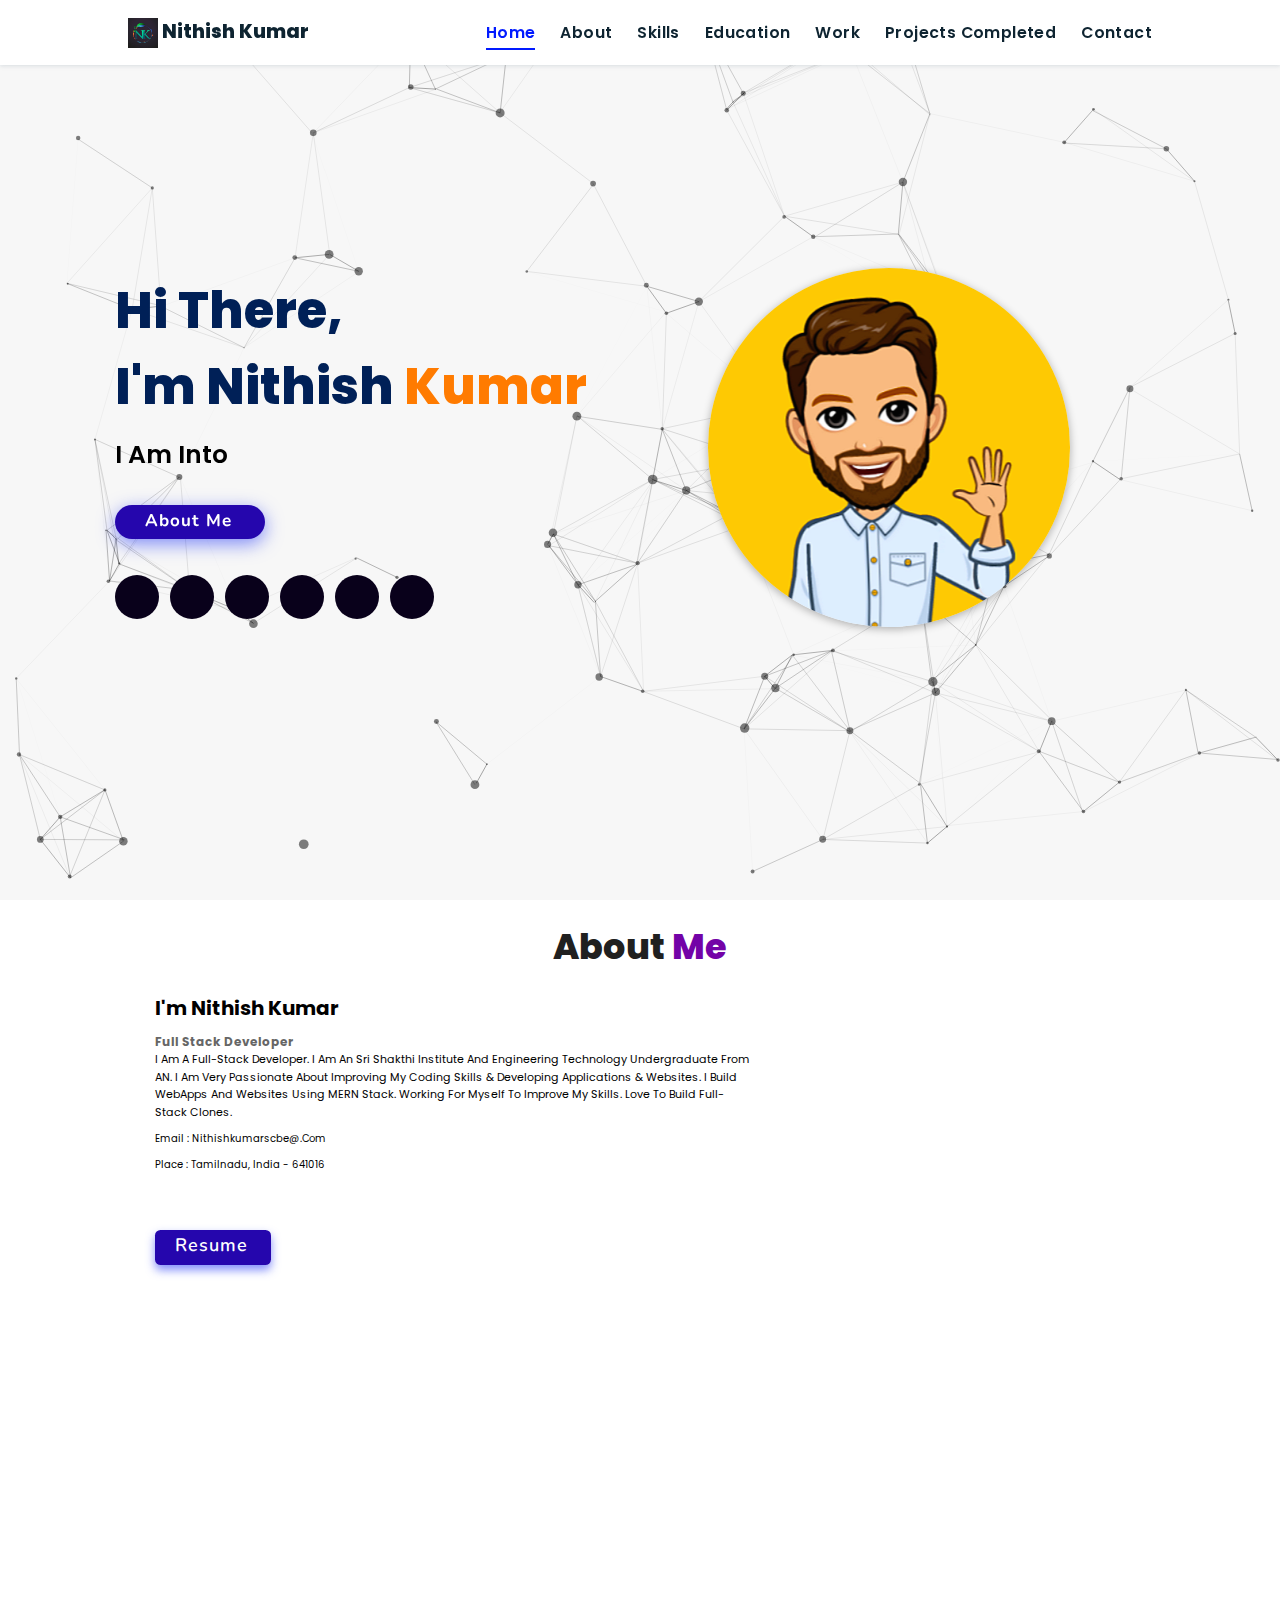
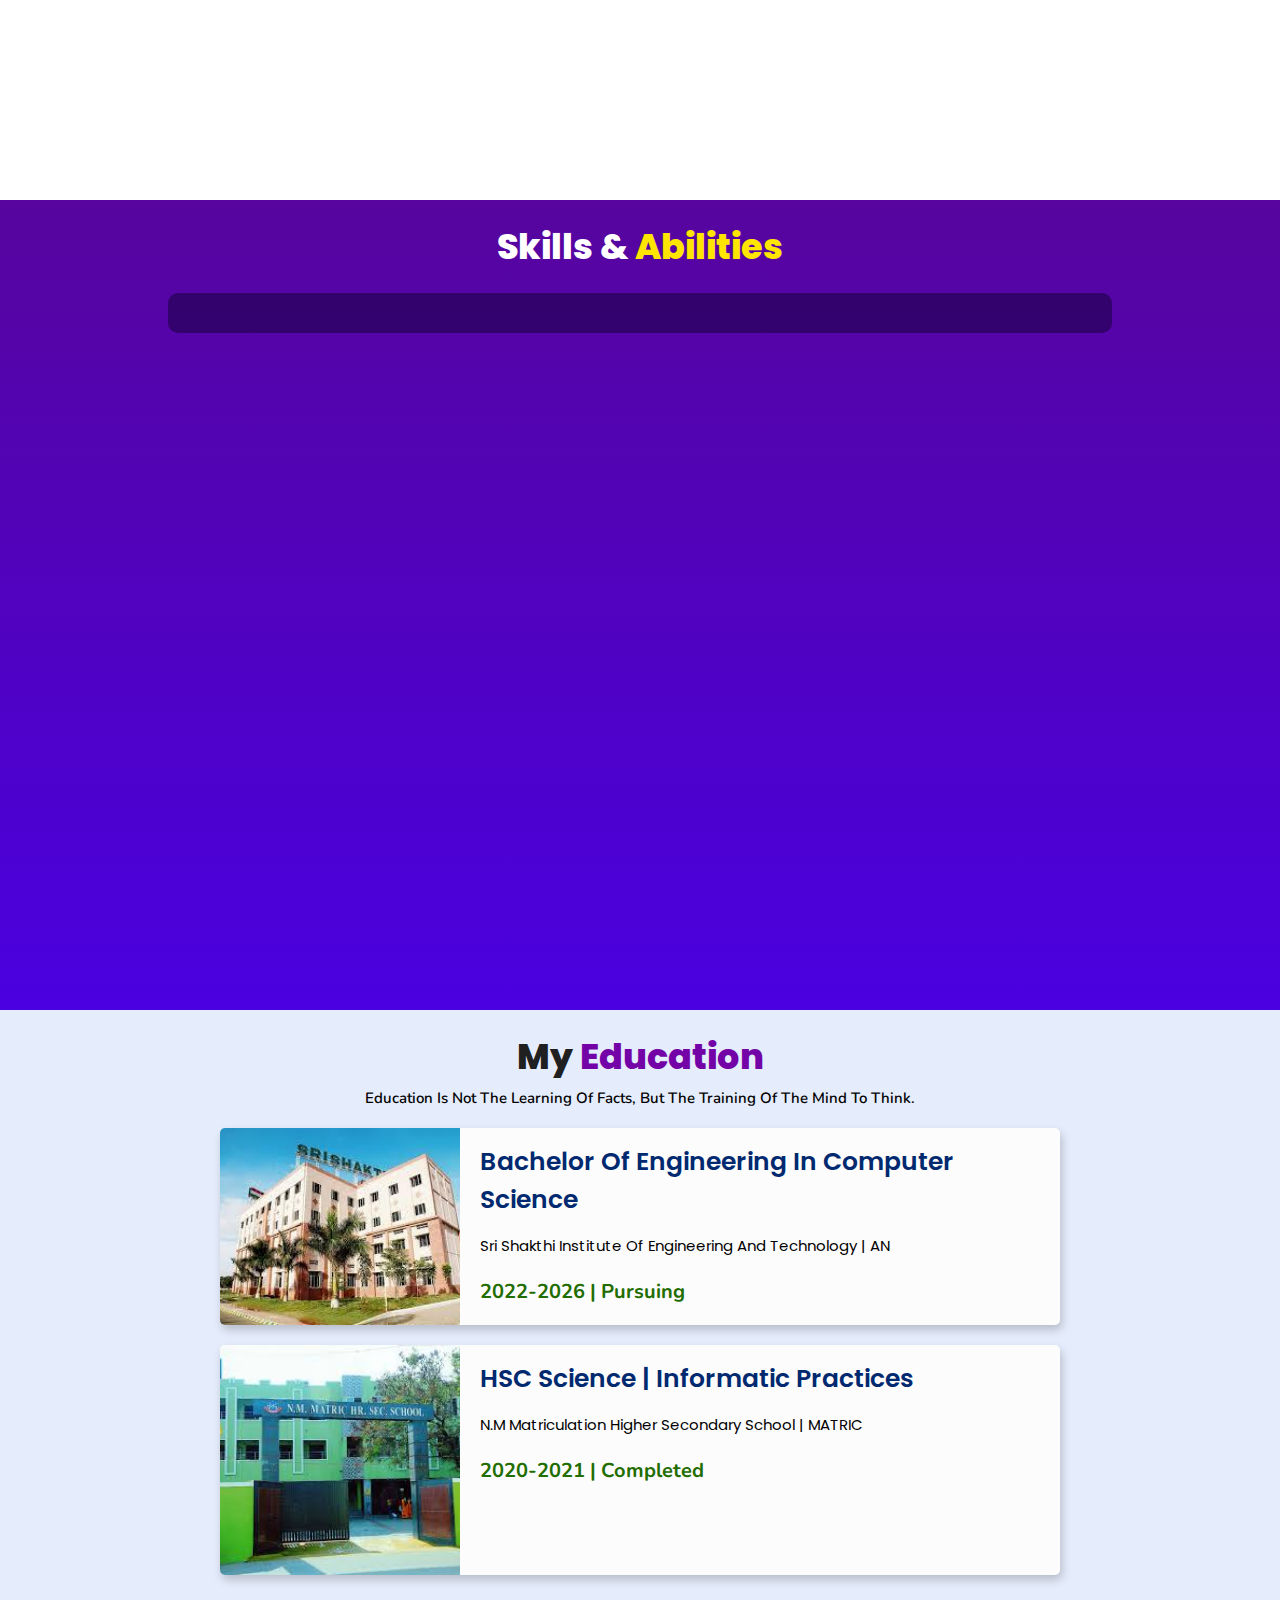
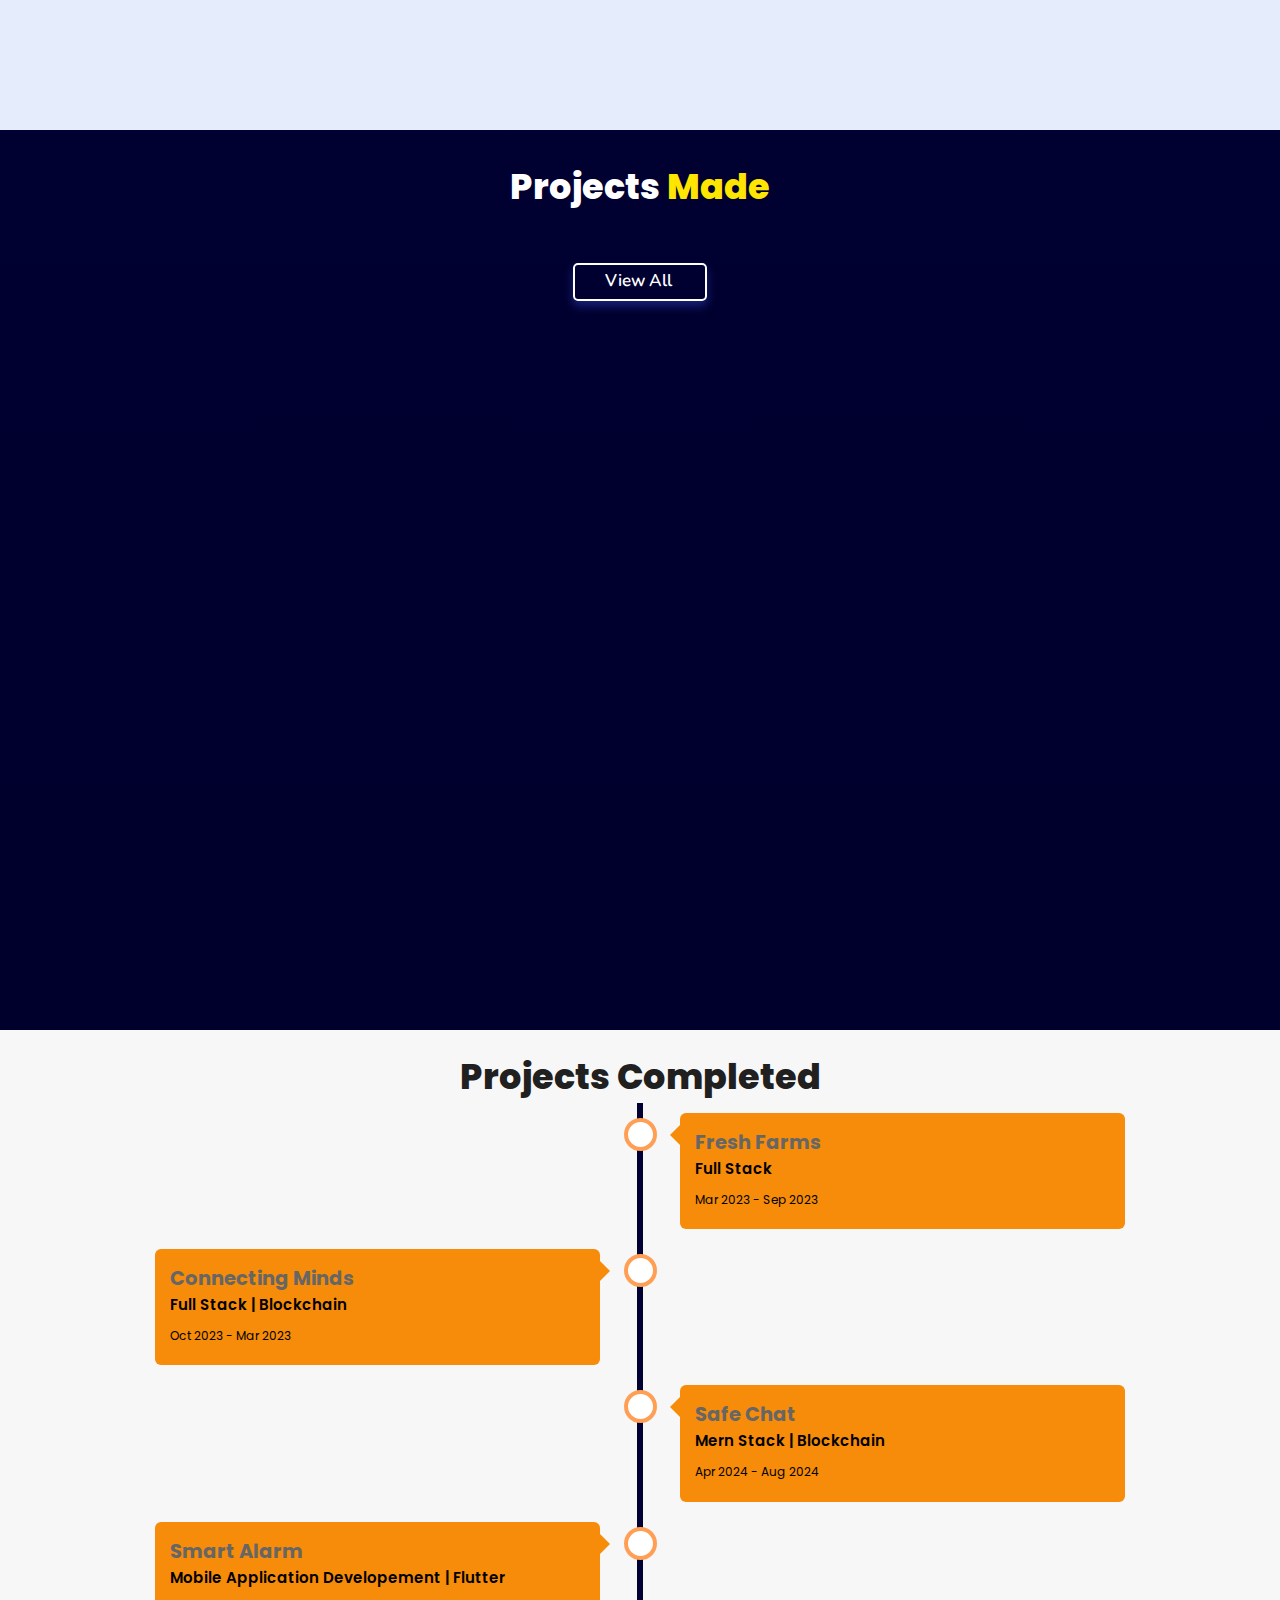
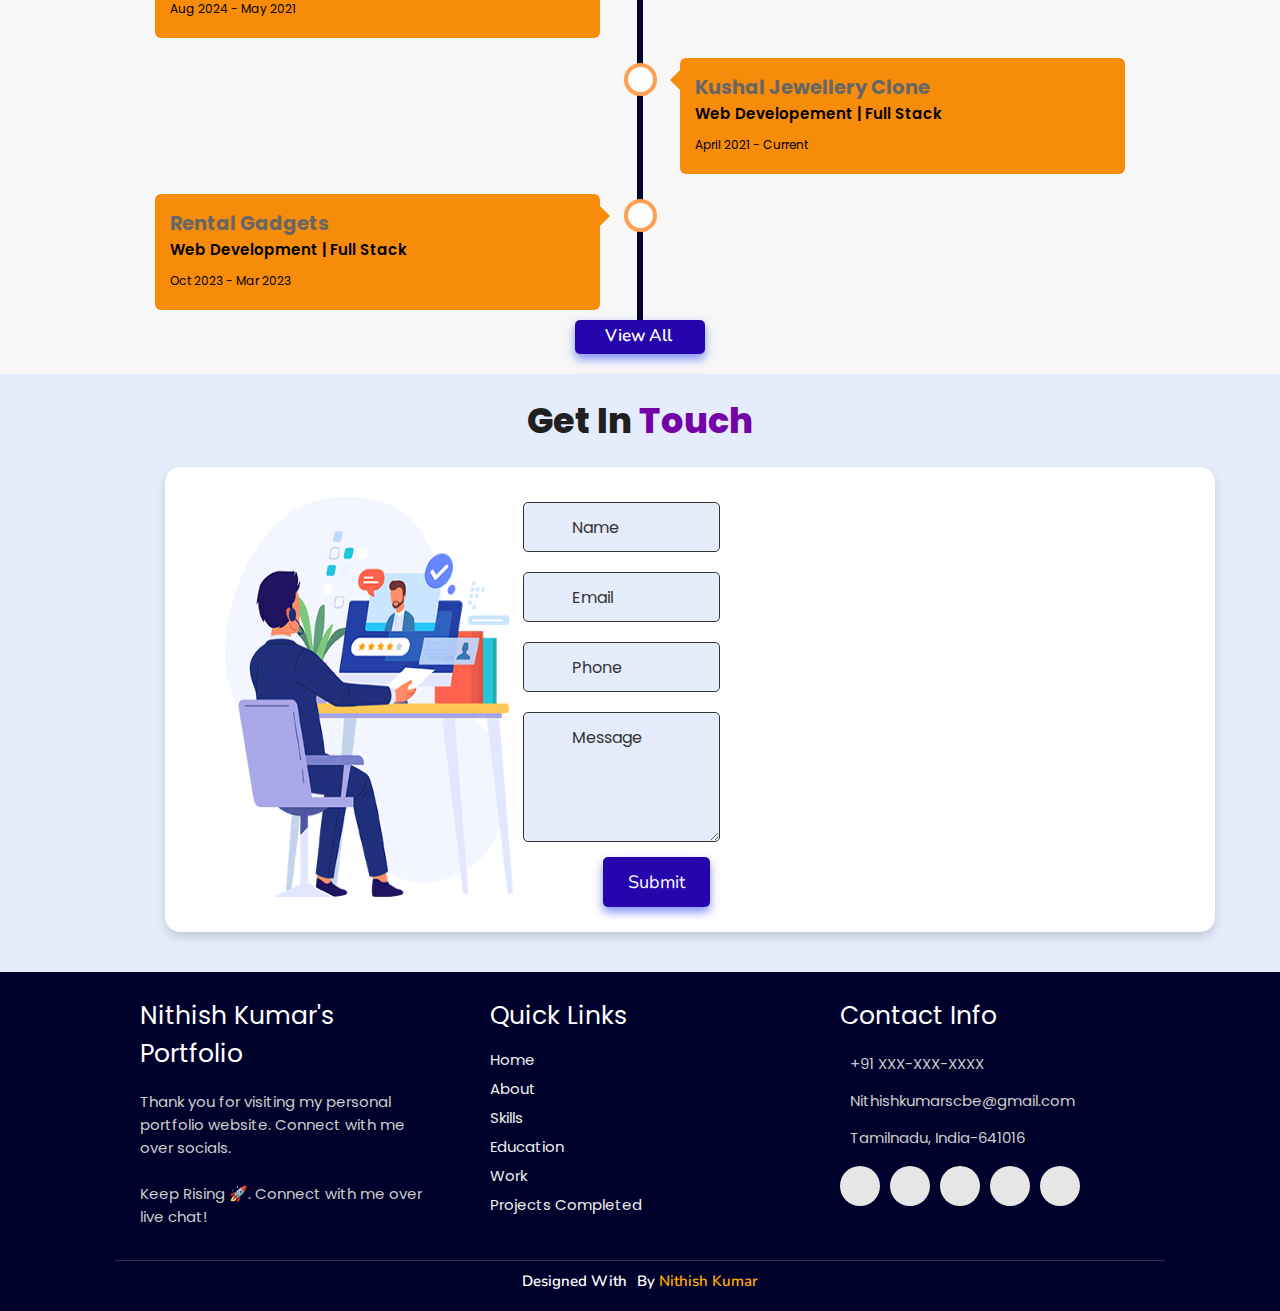
==== Portfolio-Website-main/index.html @ 317d737a "Update index.html" ====
<!DOCTYPE html>
<html lang="en">
<head>
    <meta charset="UTF-8">
    <meta http-equiv="X-UA-Compatible" content="IE=edge">
    <meta name="viewport" content="width=device-width, initial-scale=1.0">
    <meta name="keywords" content="jigar sable, portfolio, jigar, full stack dev, personal portfolio lifecodes, portfolio design, portfolio website, personal portfolio" />
    <meta name="description" content="Welcome to Jigar's Portfolio. Full-Stack Web Developer and Android App Developer" />
    <!-- Custom CSS -->
    <link rel="stylesheet" href="./assets/css/style.css">
    <!-- Font Awesome -->
    <link rel="stylesheet" href="https://cdnjs.cloudflare.com/ajax/libs/font-awesome/5.15.3/css/all.min.css" integrity="sha512-iBBXm8fW90+nuLcSKlbmrPcLa0OT92xO1BIsZ+ywDWZCvqsWgccV3gFoRBv0z+8dLJgyAHIhR35VZc2oM/gI1w==" crossorigin="anonymous" referrerpolicy="no-referrer" />
    <!-- Favicon -->
    <link id='favicon' rel="shortcut icon" href="./assets/images/favicon.png" type="image/x-png">
    <title>Portfolio | Nithish Kumar</title>
</head>
<body oncontextmenu="return false">

<!-- pre loader -->
<!-- <div class="loader-container">
  <img draggable="false" src="./assets/images/preloader.gif" alt="">
</div> -->

<!-- navbar starts -->
<header>
  <a href="/" class="logo">
    <img src="./assets/images/logo.jpeg" alt="NK Logo" style="width: 30px; vertical-align: middle;">
    Nithish Kumar
  </a>

        <div id="menu" class="fas fa-bars"></div>
        <nav class="navbar">
            <ul>
            <li><a class="active" href="#home">Home</a></li>
            <li><a href="#about">About</a></li>
            <li><a href="#skills">Skills</a></li>
            <li><a href="#education">Education</a></li>
            <li><a href="#work">Work</a></li>
            <li><a href="#experience">Projects completed</a></li>
            <li><a href="#contact">Contact</a></li>
            </ul>
        </nav>
</header>
<!-- navbar ends -->


<!-- hero section starts -->
<section class="home" id="home">
    <div id="particles-js"></div>

    <div class="content">
    <h2>Hi There,<br/> I'm Nithish <span>Kumar</span></h2>
    <p>i am into <span class="typing-text"></span></p>
    <a href="#about" class="btn"><span>About Me</span>
      <i class="fas fa-arrow-circle-down"></i>
    </a>
    <div class="socials">
        <ul class="social-icons">
          <li><a class="linkedin" aria-label="LinkedIn" href="https://www.linkedin.com/in/nithish-kumar-4a564b253" target="_blank"><i class="fab fa-linkedin"></i></a></li> 
          <li><a class="github" aria-label="GitHub" href="https://github.com/nithishkumar-2004" target="_blank"><i class="fab fa-github"></i></a></li>
          <li><a class="twitter" aria-label="Twitter" href="https://x.com/Nithish21247416" target="_blank"><i class="fab fa-twitter"></i></a></li>
          <li><a class="telegram" aria-label="Telegram" href="https://t.me/Nithish_niki" target="_blank"><i class="fab fa-telegram-plane"></i></a></li>
          <li><a class="instagram" aria-label="Instagram" href="https://www.instagram.com/_nithish_niki/"><i class="fab fa-instagram" target="_blank"></i></a></li>
          <li><a class="dev" aria-label="Dev" href="https://dev.to/nithish_kumar_65b17db1d1f" target="_blank"><i class="fab fa-dev"></i></a></li>
        </ul>
      </div>
    </div>
<div class="image">
    <img draggable="false" class="tilt" src="./assets/images/hero.png" alt="">
</div>
</section>
<!-- hero section ends -->


<!-- about section starts -->
<section class="about" id="about">
    <h2 class="heading"><i class="fas fa-user-alt"></i> About <span>Me</span></h2>
    
    <div class="profile-container">
      <div class="image">
          <img draggable="false" class="tilt profile-pic" src="./assets/images/profile2.jpg" alt="">
      </div>
      
      <div class="content">
          <h3>I'm Nithish Kumar</h3>
          <span class="tag">Full Stack Developer</span>
          
          <p>I am a Full-Stack developer. 
            I am an sri shakthi institute and Engineering Technology undergraduate from AN.
            I am very passionate about improving my coding skills & developing applications & websites.
            I build WebApps and Websites using MERN Stack.
            Working for myself to improve my skills.
            Love to build Full-Stack clones. </p>
          
          <div class="box-container">
              <div class="box">
                <p><span> email : </span> Nithishkumarscbe@.com</p>
                <p><span> place : </span> Tamilnadu, India - 641016</p>
              </div>
          </div>
          
          <div class="resumebtn">
              <a href="https://drive.google.com/file/d/1rZiXl562q7aVyk1kJ2nO85YBAq8ixTiw/view" target="_blank" class="btn">
                  <span>Resume</span> <i class="fas fa-chevron-right"></i>
              </a>
          </div>
      </div>
    </div>
     </section>
<!-- about section ends -->

<!-- skills section starts -->
<section class="skills" id="skills">

    <h2 class="heading"><i class="fas fa-laptop-code"></i> Skills & <span>Abilities</span></h2>

    <div class="container">
          <div class="row" id="skillsContainer">

            <!-- <div class="bar">
              <div class="info">
                <img src="https://img.icons8.com/color/48/000000/adobe-xd.png"/>
                <span>AdobeXD</span>
              </div>
            </div> -->

      </div>
</div>
</section>
<!-- skills section ends -->


<!-- education section starts -->
<section class="education" id="education">

  <h1 class="heading"><i class="fas fa-graduation-cap"></i> My <span>Education</span></h1>

    <p class="qoute">Education is not the learning of facts, but the training of the mind to think.</p>

    <div class="box-container">

    <div class="box">
        <div class="image">
        <img draggable="false" src="./assets/images/educat/collage.jpg" alt="">
        </div>
        <div class="content">
        <h3>Bachelor of Engineering in Computer Science</h3>
        <p>Sri shakthi institute of Engineering and Technology | AN</p>
        <h4>2022-2026 | Pursuing</h4>
        </div>
    </div>

    <div class="box">
      <div class="image">
      <img draggable="false" src="./assets/images/educat/school.jpeg" alt="">
      </div>
      <div class="content">
      <h3>HSC Science | Informatic Practices</h3>
      <p>N.M matriculation higher secondary school | MATRIC</p>
      <h4>2020-2021 | Completed</h4>
      </div>
    </div>

</div>
</section>
<!-- education section ends -->


<!-- work project section starts -->
<section class="work" id="work">

  <h2 class="heading"><i class="fas fa-laptop-code"></i> Projects <span>Made</span></h2>

  <div class="box-container">

  
</div>

<div class="viewall">
  <a href="/projects" class="btn"><span>View All</span>
    <i class="fas fa-arrow-right"></i>
</a>
</div>

</section>
<!-- work project section ends -->

<!-- experience section starts -->
<section class="experience" id="experience">

  <h2 class="heading"><i class="fas fa-briefcase"></i> Projects completed </h2>

  <div class="timeline">

    <div class="container right">
      <div class="content">
        <div class="tag">
          <h2>Fresh Farms</h2>
        </div>
        <div class="desc">
            <h3>Full Stack</h3>
            <p>Mar 2023 - Sep 2023</p>
        </div>
      </div>
    </div>

    <div class="container left">
      <div class="content">
        <div class="tag">
          <h2>Connecting Minds</h2>
        </div>
        <div class="desc">
            <h3>Full Stack | Blockchain</h3>
            <p>Oct 2023 - Mar 2023</p>
        </div>
      </div>
    </div>

    <div class="container right">
      <div class="content">
        <div class="tag">
          <h2>Safe chat</h2>
        </div>
        <div class="desc">
            <h3>Mern Stack | Blockchain</h3>
            <p>Apr 2024 - Aug 2024</p>
        </div>
      </div>
    </div>

    <div class="container left">
      <div class="content">
        <div class="tag">
          <h2>Smart Alarm</h2>
        </div>
        <div class="desc">
            <h3>Mobile Application Developement | Flutter</h3>
            <p>Aug 2024 - May 2021</p>
        </div>
      </div>
    </div>

    <div class="container right">
      <div class="content">
        <div class="tag">
          <h2>Kushal jewellery clone</h2>
        </div>
        <div class="desc">
            <h3>Web Developement | Full Stack</h3>
            <p>April 2021 - Current</p>
        </div>
      </div>
    </div>

    <div class="container left">
      <div class="content">
        <div class="tag">
          <h2>Rental gadgets</h2>
        </div>
        <div class="desc">
            <h3>Web Development | Full Stack</h3>
            <p>Oct 2023 - Mar 2023</p>
        </div>
      </div>
    </div>
  </div>

  <div class="morebtn">
    <a href="/experience" class="btn"><span>View All</span>
      <i class="fas fa-arrow-right"></i>
  </a>
  </div>

</div>

</section>
<!-- experience section ends -->

<!-- contact section starts -->
<section class="contact" id="contact">
  
  <h2 class="heading"><i class="fas fa-headset"></i> Get in <span>Touch</span></h2>

  <div class="container">
    <div class="content">
      <div class="image-box">
        <img draggable="false" src="./assets/images/contact1.png" alt="">
      </div>
    <form id="contact-form">
      
      <div class="form-group">
        <div class="field">
          <input type="text" name="name" placeholder="Name" required>
          <i class='fas fa-user'></i>
        </div>
        <div class="field">
          <input type="text" name="email" placeholder="Email" required>
          <i class='fas fa-envelope'></i>
        </div>
        <div class="field">
          <input type="text" name="phone" placeholder="Phone">
          <i class='fas fa-phone-alt'></i>
        </div>
        <div class="message">
        <textarea placeholder="Message" name="message" required></textarea>
        <i class="fas fa-comment-dots"></i>
        </div>
        </div>
      <div class="button-area">
        <button type="submit">
          Submit <i class="fa fa-paper-plane"></i></button>
      </div>
    </form>
  </div>
  </div>
</section>
<!-- contact section ends -->


<!-- footer section starts -->
<section class="footer">

  <div class="box-container">

      <div class="box">
          <h3>Nithish kumar's Portfolio</h3>
          <p>Thank you for visiting my personal portfolio website. Connect with me over socials. <br/> <br/> Keep Rising 🚀. Connect with me over live chat!</p>
      </div>

      <div class="box">
          <h3>quick links</h3>
          <a href="#home"><i class="fas fa-chevron-circle-right"></i> home</a>
          <a href="#about"><i class="fas fa-chevron-circle-right"></i> about</a>
          <a href="#skills"><i class="fas fa-chevron-circle-right"></i> skills</a>
          <a href="#education"><i class="fas fa-chevron-circle-right"></i> education</a>
          <a href="#work"><i class="fas fa-chevron-circle-right"></i> work</a>
          <a href="#experience"><i class="fas fa-chevron-circle-right"></i> Projects completed</a>
      </div>

      <div class="box">
          <h3>contact info</h3>
          <p> <i class="fas fa-phone"></i>+91 XXX-XXX-XXXX</p>
          <p> <i class="fas fa-envelope"></i>Nithishkumarscbe@gmail.com</p>
          <p> <i class="fas fa-map-marked-alt"></i>Tamilnadu, India-641016</p>
          <div class="share">

              <a href="https://www.linkedin.com/in/nithish-kumar-4a564b253" class="fab fa-linkedin" aria-label="LinkedIn" target="_blank"></a>
              <a href="https://github.com/nithishkumar-2004" class="fab fa-github" aria-label="GitHub" target="_blank"></a>
              <a href="mailto:nithishkumarscbe@gmail.com" class="fas fa-envelope" aria-label="Mail" target="_blank"></a>
              <a href="https://x.com/Nithish21247416" class="fab fa-twitter" aria-label="Twitter" target="_blank"></a>
              <a href="https://t.me/Nithish_niki" class="fab fa-telegram-plane" aria-label="Telegram" target="_blank"></a>
          </div>
      </div>
  </div>

  <h1 class="credit">Designed with <i class="fa fa-heart pulse"></i> by <a href="https://www.linkedin.com/in/nithish-kumar-4a564b253"> Nithish Kumar</a></h1>

</section>
<!-- footer section ends -->


<!-- scroll top btn -->
<a href="#home" aria-label="ScrollTop" class="fas fa-angle-up" id="scroll-top"></a>
<!-- scroll back to top -->


<!-- ==== ALL MAJOR JAVASCRIPT CDNS STARTS ==== -->
<!-- jquery cdn -->
<script src="https://cdnjs.cloudflare.com/ajax/libs/jquery/3.6.0/jquery.min.js" integrity="sha512-894YE6QWD5I59HgZOGReFYm4dnWc1Qt5NtvYSaNcOP+u1T9qYdvdihz0PPSiiqn/+/3e7Jo4EaG7TubfWGUrMQ==" crossorigin="anonymous" referrerpolicy="no-referrer"></script>

<!-- typed.js cdn -->
<script src="https://cdnjs.cloudflare.com/ajax/libs/typed.js/2.0.5/typed.min.js" integrity="sha512-1KbKusm/hAtkX5FScVR5G36wodIMnVd/aP04af06iyQTkD17szAMGNmxfNH+tEuFp3Og/P5G32L1qEC47CZbUQ==" crossorigin="anonymous" referrerpolicy="no-referrer"></script>

<!-- particle.js links -->
<script src="./assets/js/particles.min.js"></script>
<script src="./assets/js/app.js"></script>

<!-- vanilla tilt.js links -->
<script src="https://cdnjs.cloudflare.com/ajax/libs/vanilla-tilt/1.7.0/vanilla-tilt.min.js" integrity="sha512-SttpKhJqONuBVxbRcuH0wezjuX+BoFoli0yPsnrAADcHsQMW8rkR84ItFHGIkPvhnlRnE2FaifDOUw+EltbuHg==" crossorigin="anonymous" referrerpolicy="no-referrer"></script>

<!-- scroll reveal anim -->
<script src="https://unpkg.com/scrollreveal"></script>

<script
      type="text/javascript"
      src="https://cdn.jsdelivr.net/npm/emailjs-com@3/dist/email.min.js"
    ></script>

<!-- ==== ALL MAJOR JAVASCRIPT CDNS ENDS ==== -->

<script src="./assets/js/script.js"></script>

</body>
</html>
---- Portfolio-Website-main/assets/css/style.css ----
@import url("https://fonts.googleapis.com/css2?family=Poppins:wght@400;600;700&display=swap");
@import url("https://fonts.googleapis.com/css2?family=Nunito:ital,wght@0,300;0,400;0,600;0,700;1,300;1,400&display=swap");

* {
  margin: 0;
  padding: 0;
  box-sizing: border-box;
  text-decoration: none;
  outline: none;
  border: none;
  text-transform: capitalize;
  transition: all 0.2s linear;
}
html {
  font-size: 62.5%;
  overflow-x: hidden;
  scroll-behavior: smooth;
}
body {
  background: #f7f7f7;
  font-family: "Poppins", sans-serif;
}

*::selection {
  background: #2b3dda;
  color: #fff;
}

html {
  font-size: 62.5%;
  overflow-x: hidden;
}
html::-webkit-scrollbar {
  width: 0.8rem;
}
html::-webkit-scrollbar-track {
  background: rgb(235, 202, 245);
}
html::-webkit-scrollbar-thumb {
  background: #420177;
}

/* pre loader start */
.loader-container {
  position: fixed;
  top: 0;
  left: 0;
  z-index: 10000;
  background: #e6eff1;
  display: flex;
  align-items: center;
  justify-content: center;
  height: 100%;
  width: 100%;
}
.loader-container.fade-out {
  top: -120%;
}
/* pre loader end */

/* navbar starts */
header {
  position: fixed;
  top: 0;
  left: 0;
  right: 0;
  z-index: 1000;
  display: flex;
  align-items: center;
  justify-content: space-between;
  padding: 1.7rem 10%;
  height: 6.5rem;
  background-color: #fff;
  box-shadow: 0 1px 4px rgba(146, 161, 176, 0.3);
}
section {
  min-height: 100vh;
  padding: 2rem 9%;
}
.heading {
  font-size: 3.5rem;
  color: rgb(32, 32, 32);
  font-weight: 800;
  text-align: center;
}
.heading span {
  color: rgb(115, 3, 167);
}
header .logo {
  font-size: 1.9rem;
  font-weight: 800;
  text-decoration: none;
  color: #0e2431;
}
header .logo i {
  font-size: 2.2rem;
}
header .logo:hover {
  color: #fc8c05;
}
header .navbar ul {
  list-style: none;
  display: flex;
  justify-content: center;
  align-items: center;
}
header .navbar li {
  margin-left: 2.5rem;
}
header .navbar ul li a {
  font-size: 1.57rem;
  color: #0e2431;
  font-weight: 600;
  text-decoration: none;
  letter-spacing: 0.04rem;
  transition: 0.2s;
}
header .navbar ul li a.active,
header .navbar ul li a:hover {
  color: #011aff;
  border-bottom: 0.2rem solid #011aff;
  padding: 0.5rem 0;
}
/* navbar ends */

/* hamburger icon starts*/
#menu {
  font-size: 3rem;
  cursor: pointer;
  color: rgb(24, 2, 63);
  display: none;
}
@media (max-width: 768px) {
  #menu {
    display: block;
  }
  header .navbar {
    position: fixed;
    top: 6.5rem;
    right: -120%;
    width: 75%;
    height: 100%;
    text-align: left;
    align-items: flex-start;
    background-color: #0e0f31;
  }
  header .navbar ul {
    flex-flow: column;
    padding: 1rem;
  }
  header .navbar ul li {
    text-align: center;
    width: 100%;
    margin: 1rem 0;
    border-radius: 0.5rem;
    width: 26rem;
  }
  header .navbar ul li a {
    display: block;
    padding: 1rem;
    text-align: left;
    color: #fff;
    font-size: 2rem;
  }
  header .navbar ul li a.active,
  header .navbar ul li a:hover {
    padding: 1rem;
    color: #fff;
    border-radius: 0.5rem;
    border-bottom: 0.5rem solid #011aff;
  }
  .fa-times {
    transform: rotate(180deg);
  }
  header .navbar.nav-toggle {
    right: 0;
  }
}
/* hamburger icon ends */

/* hero section starts*/
.home {
  position: relative;
  display: flex;
  flex-wrap: wrap;
  gap: 1.5rem;
  min-height: 100vh;
  align-items: center;
}
.home #particles-js {
  position: absolute;
  top: 0;
  left: 0;
  height: 100%;
  width: 100%;
}
.home::before {
  content: "";
  position: absolute;
  top: 0;
  left: 0;
  height: 100%;
  width: 100%;
}
.home .content {
  flex: 1 1 40rem;
  padding-top: 1rem;
  z-index: 1;
}
.home .image {
  flex: 1 1 40rem;
  z-index: 1;
}
.home .image img {
  width: 70%;
  margin-left: 6rem;
  border-radius: 50%;
  box-shadow: 0 2px 8px rgba(0, 0, 0, 0.3);
  cursor: pointer;
}
.home .image img:hover {
  box-shadow: 0 5px 15px rgba(0, 0, 0, 0.5);
}
.home .content h2 {
  font-size: 5rem;
  font-weight: 800;
  color: #002057;
}
.home .content h2 span {
  font-size: 5rem;
  font-weight: 800;
  color: #ff7b00;
}
.home .content p {
  font-size: 2.5rem;
  color: #000;
  font-weight: 600;
  padding: 1rem 0;
}
.home .content p span {
  font-size: 2.5rem;
  color: rgb(148, 8, 8);
  font-weight: 600;
  padding: 1rem 0;
}
.home .btn {
  margin-top: 1rem;
  position: absolute;
  line-height: 0;
  padding: 1.6rem 3rem;
  border-radius: 4em;
  transition: 0.5s;
  color: #fff;
  background: #2506ad;
  box-shadow: 0px 5px 18px rgba(48, 68, 247, 0.6);
  font-family: "Nunito", sans-serif;
}
.home .btn span {
  font-weight: 700;
  font-size: 1.7rem;
  letter-spacing: 0.1rem;
}
.home .btn i {
  margin-left: 0.3rem;
  font-size: 1.5rem;
  transition: 0.3s;
}
.home .btn:hover {
  background: #1a047e;
}
.home .btn:hover i {
  transform: translateX(5px);
}
/* social icons start */
.socials {
  position: relative;
  margin-top: 9rem;
}
.socials .social-icons {
  padding-left: 0;
  margin-bottom: 0;
  list-style: none;
}
.socials .social-icons li {
  display: inline-block;
  margin-bottom: 14px;
}
.social-icons a {
  font-size: 2rem;
  display: inline-block;
  line-height: 44px;
  color: #00d9ff;
  background-color: #09011b;
  width: 44px;
  height: 44px;
  text-align: center;
  margin-right: 8px;
  border-radius: 100%;
  -webkit-transition: all 0.2s linear;
  -o-transition: all 0.2s linear;
  transition: all 0.2s linear;
}
.social-icons a:active,
.social-icons a:focus,
.social-icons a:hover {
  color: #fff;
  background-color: #0685da;
}
.social-icons a.github:hover {
  background-color: #0e0e0e;
}
.social-icons a.twitter:hover {
  background-color: #00aced;
}
.social-icons a.linkedin:hover {
  background-color: #007bb6;
}
.social-icons a.dev:hover {
  background-color: #070707;
}
.social-icons a.instagram:hover {
  background-color: #ee00da;
}
/* social icons end */

/* hero media queries starts*/
@media (max-width: 450px) {
  .home .btn {
    margin: 4rem 0;
  }
  .socials {
    margin-top: 12rem;
  }
  .home .image img {
    margin-top: -12rem;
  }
  .home .content p {
    font-size: 2.2rem;
  }
  .home .content p span {
    font-size: 2.2rem;
  }
}
/* hero media queries ends*/
/* hero section end */

/* about section starts */
.about {
  background: rgb(255, 255, 255);
}
.about .row {
  display: flex;
  flex-direction: row;
  gap: 2rem;
  flex-wrap: wrap;
  padding: 4rem;
}
.about .row .image {
  text-align: center;
  flex: 1 1 35rem;
}
.about .row .image img {
  margin: 4rem;
  width: 30rem;
  height: auto;
  border-radius: 5%;
  box-shadow: 0 5px 10px rgba(0, 0, 0, 0.6);
  mix-blend-mode: luminosity;
  transition: 0.3s;
  cursor: pointer;
}
.about .row .image img:hover {
  mix-blend-mode: normal;
}
.about .row .content {
  flex: 1 1 45rem;
  padding: 3rem;
}
.about .row .content h3 {
  color: rgb(27, 27, 27);
  font-size: 2.5rem;
}
.about .row .content .tag {
  font-size: 1.4rem;
  color: #020133;
  font-weight: 600;
  margin-top: 1rem;
}
.about .row .content p {
  font-size: 1.5rem;
  margin-top: 1.5rem;
  font-family: "Nunito";
  font-weight: 600;
  text-transform: none;
}
.about .row .content .box-container {
  display: flex;
  flex-wrap: wrap;
  gap: 1.5rem;
  font-family: "Nunito";
  font-weight: 600;
}
.about .row .content .box-container .box p {
  text-transform: none;
}
.about .row .content .box-container .box p span {
  color: #011aff;
}
.resumebtn {
  margin-top: 6rem;
}
.resumebtn .btn {
  padding: 1.7rem 3rem;
  border-radius: 0.5em;
  transition: 0.3s;
  color: #fff;
  background: #2506ad;
  box-shadow: 0px 5px 10px rgba(48, 68, 247, 0.6);
  font-family: "Nunito", sans-serif;
}
.resumebtn .btn span {
  font-weight: 600;
  font-size: 1.8rem;
  letter-spacing: 0.1rem;
}
.resumebtn .btn i {
  margin-left: 0.3rem;
  font-size: 1.2rem;
  transition: 0.3s;
}
.resumebtn .btn:hover {
  background: #1a047e;
}
.resumebtn .btn:hover i {
  transform: translateX(5px);
}
/* about media queries starts*/
@media screen and (max-width: 600px) {
  .about .row .image {
    margin-top: 2rem;
  }
  .about .row .image img {
    margin: 0 auto;
    width: 80%;
    mix-blend-mode: normal;
  }
  .about .row {
    padding: 0.5rem;
    margin-bottom: 7rem;
  }
  .about .row .content {
    padding: 1rem;
  }
  .about .row .content .box-container {
    gap: 0;
  }
}
/* about media queries ends*/
/* about section ends */

/* skills section starts */
.skills {
  min-height: 90vh;
  background: linear-gradient(to bottom, #57059e, #4a00e0);
}
.skills h2 {
  color: #fff;
}
.skills .heading span {
  color: rgb(255, 230, 0);
}
.skills .container {
  background: rgba(0, 0, 22, 0.4);
  color: #fff;
  border-radius: 1rem;
  padding: 2rem;
  width: 90%;
  margin: auto;
  margin-top: 2rem;
}
.skills .container .row {
  display: grid;
  grid-template-columns: repeat(6, 1fr);
  flex-wrap: wrap;
  gap: 1.8rem;
}
.skills .container .bar {
  margin-bottom: 15px;
  padding: 10px;
  border-radius: 1rem;
  box-shadow: 0 4px 10px rgba(0, 0, 0, 0.2);
  background: rgba(0, 0, 22, 0.9);
  transition: 0.2s;
}
.skills .container .bar:hover {
  box-shadow: 0 8px 10px rgba(0, 2, 68, 0.8) !important;
  background-color: rgba(0, 0, 0, 0.9) !important;
}
.skills .container .bar .info {
  display: flex;
  flex-direction: column;
  align-items: center;
  gap: 1rem;
  margin-top: 1rem;
}
.skills .container .bar .info i {
  font-size: 4rem;
}
.skills .container .bar .info span {
  font-size: 2rem;
  font-weight: 500;
  font-family: "Poppins";
  margin-left: 0.5rem;
}
/* skills media queries starts*/
@media screen and (max-width: 600px) {
  .skills .container {
    padding: 0;
    margin: 0;
  }
  .skills .container .row {
    grid-template-columns: repeat(2, 1fr);
    margin: 1rem;
    padding: 2rem 0.2rem 2rem 0.2rem;
    gap: 1rem;
  }
  .skills .container {
    margin-top: 5px;
    width: 100%;
  }
}
/* skills media queries ends*/
/* skills section ends */

/* education section starts */
.education {
  background: #e5ecfb;
  min-height: 80vh;
}
.education .qoute {
  font-size: 1.5rem;
  text-align: center;
  font-family: "Nunito", sans-serif;
  font-weight: 600;
  margin-top: 0.5rem;
}
.education .box-container {
  display: flex;
  flex-wrap: wrap;
  justify-content: center;
  align-items: center;
  flex-direction: column;
}
.education .box-container .box {
  display: flex;
  flex-direction: row;
  width: 80%;
  border-radius: 0.5rem;
  box-shadow: 0.2rem 0.5rem 1rem rgba(0, 0, 0, 0.2);
  text-align: center;
  position: relative;
  margin-top: 2rem;
  overflow: hidden;
  transition: 0.3s;
  background: rgb(252, 252, 252);
}
.education .box-container .box:hover {
  transform: scale(1.03);
  box-shadow: 1rem 0.5rem 1.2rem rgba(0, 0, 0, 0.3);
}
.education .box-container .box .image {
  flex: 1 1 20rem;
  width: 100%;
}
.education .box-container .box img {
  object-fit: cover;
  position: relative;
  width: 100%;
  height: 100%;
}
.education .box-container .box .content {
  position: relative;
  display: flex;
  flex-direction: column;
  padding: 1rem;
  flex-wrap: wrap;
  flex: 1 1 70rem;
}
.education .box-container .box .content h3 {
  font-size: 2.5rem;
  color: #012970;
  padding: 0.5rem 0;
  font-weight: 600;
  text-align: left;
  margin-left: 1rem;
}
.education .box-container .box .content p {
  font-size: 1.5rem;
  margin-left: 1rem;
  text-align: left;
}
.education h4 {
  font-size: 2rem;
  color: rgb(34, 109, 0);
  text-align: left;
  margin: 1rem;
  font-family: "Nunito", sans-serif;
  font-weight: 700;
}

/* education media queries starts*/
@media screen and (max-width: 600px) {
  .education .box-container .box {
    flex-direction: column;
    width: 100%;
  }
  .education .box-container .box .image {
    width: 100%;
    height: 25rem;
  }
  .education .box-container .box img {
    width: 100%;
  }
  .education .box-container .box .content {
    position: relative;
    display: flex;
    flex-direction: column;
    padding: 1rem;
    flex-wrap: wrap;
    flex: 0;
  }
  .education .btns {
    margin-top: 2rem;
    margin-left: 1rem;
    margin-right: 1rem;
    flex-wrap: wrap;
  }
}
/* education media queries ends*/
/* education section ends */

/* work section starts */
.work {
  /* background: #010124; */
  background: linear-gradient(to bottom, #000031, #00002c);
}
.work h2 {
  color: #fff;
  padding: 1rem;
}
.work .heading span {
  color: rgb(255, 230, 0);
}
.work .box-container {
  display: flex;
  flex-wrap: wrap;
  gap: 1.5rem;
  margin: 2rem;
}
.work .box-container .box {
  flex: 1 1 30rem;
  border-radius: 0.5rem;
  box-shadow: 0 0.5rem 1rem rgba(0, 0, 0, 0.1);
  position: relative;
  overflow: hidden;
  height: 30rem;
}
.work .box-container .box img {
  height: 100%;
  width: 100%;
  object-fit: cover;
}
.work .box-container .box .content {
  height: 100%;
  width: 100%;
  position: absolute;
  top: 85%;
  left: 0;
  background: rgba(255, 255, 255, 0.9);
  display: flex;
  flex-direction: column;
}
.work .box-container .box .content .tag {
  display: flex;
  flex-direction: row;
  justify-content: space-between;
  align-items: center;
  height: 4.5rem;
  width: 100%;
  padding-left: 1rem;
  background: #ffd900;
}
.work .box-container .box .content .tag h3 {
  font-size: 2rem;
}
.work .box-container .box:hover .content {
  top: 25%;
}
.work .desc {
  margin: 2rem;
  display: flex;
  flex-direction: column;
  justify-content: center;
}
.work .desc p {
  font-size: 1.5rem;
}
.work .desc .btns {
  display: flex;
  justify-content: space-between;
  width: 100%;
  margin-top: 2rem;
}
.work .desc .btns .btn {
  line-height: 0;
  display: inline;
  padding: 1.5rem 2.5rem;
  border-radius: 0.5rem;
  font-size: 1.5rem;
  color: #fff;
  background: rgb(12, 12, 12);
  margin-right: 2rem;
}
.work .desc .btns .btn:hover {
  background: #310ae0f5;
}
.work .viewall {
  display: flex;
  justify-content: center;
}
.work .viewall .btn {
  position: relative;
  line-height: 0;
  padding: 1.6rem 3rem;
  border-radius: 0.5em;
  transition: 0.5s;
  color: rgb(255, 255, 255);
  font-weight: 700;
  border: 2px solid #fff;
  box-shadow: 0px 5px 10px rgba(65, 84, 241, 0.4);
  text-align: center;
}
.work .viewall .btn span {
  font-weight: 600;
  font-size: 1.7rem;
  font-family: "Nunito", sans-serif;
}
.work .viewall .btn i {
  margin-left: 0.3rem;
  font-size: 1.5rem;
  transition: 0.3s;
}
.work .viewall .btn:hover {
  background: #fff;
  color: #000;
}
.work .viewall .btn:hover i {
  transform: translateX(5px);
}
/* work section ends */

/* experience section starts */
.experience .timeline {
  position: relative;
  max-width: 1200px;
  margin: 0 auto;
}
.experience .timeline::after {
  content: "";
  position: absolute;
  width: 6px;
  background: #020133;
  top: 0;
  bottom: 0;
  left: 50%;
  margin-left: -3px;
  z-index: -2;
}
.experience .container {
  padding: 10px 40px;
  position: relative;
  background-color: inherit;
  width: 50%;
}
/*circles on timeline*/
.experience .container::after {
  content: "\f0b1";
  position: absolute;
  width: 25px;
  height: 25px;
  right: -17px;
  background-color: rgb(255, 255, 255);
  border: 4px solid #ff9f55;
  top: 15px;
  border-radius: 50%;
  z-index: 100;
  font-size: 1.89rem;
  text-align: center;
  font-weight: 600;
  color: #02094b;
  font-family: "Font Awesome\ 5 Free";
}
.experience .left {
  left: 0;
}
.experience .right {
  left: 50%;
}
/* arrows pointing right */
.experience .left::before {
  content: " ";
  height: 0;
  position: absolute;
  top: 22px;
  width: 0;
  z-index: 1;
  right: 30px;
  border: medium solid #f68c09;
  border-width: 10px 0 10px 10px;
  border-color: transparent transparent transparent #f68c09;
}
/* arrows pointing left  */
.experience .right::before {
  content: " ";
  height: 0;
  position: absolute;
  top: 22px;
  width: 0;
  z-index: 1;
  left: 30px;
  border: medium solid #f68c09;
  border-width: 10px 10px 10px 0;
  border-color: transparent #f68c09 transparent transparent;
}
.experience .right::after {
  left: -16px;
}
.experience .content {
  background-color: #f68c09;
  position: relative;
  border-radius: 6px;
}
.experience .content .tag {
  font-size: 1.3rem;
  padding-top: 1.5rem;
  padding-left: 1.5rem;
}
.experience .content .desc {
  margin-left: 1.5rem;
  padding-bottom: 1rem;
}
.experience .content .desc h3 {
  font-size: 1.5rem;
  font-weight: 600;
}
.experience .content .desc p {
  font-size: 1.2rem;
}
/* view all button */
.morebtn {
  display: flex;
  justify-content: center;
}
.morebtn .btn {
  position: relative;
  line-height: 0;
  padding: 1.6rem 3rem;
  border-radius: 0.5em;
  transition: 0.5s;
  color: #fff;
  background: #2506ad;
  box-shadow: 0px 5px 10px rgba(48, 68, 247, 0.6);
  text-align: center;
}
.morebtn .btn span {
  font-weight: 600;
  font-size: 1.7rem;
  font-family: "Nunito", sans-serif;
}
.morebtn .btn i {
  margin-left: 0.3rem;
  font-size: 1.5rem;
  transition: 0.3s;
}
.morebtn .btn:hover {
  background: #1a047e;
}
.morebtn .btn:hover i {
  transform: translateX(5px);
}

/* Media queries - Responsive timeline on screens less than 600px wide */
@media screen and (max-width: 600px) {
  .experience {
    min-height: 80vh;
  }
  .experience .timeline {
    margin-top: 2rem;
  }
  .experience .timeline::after {
    left: 31px;
  }
  .experience .container {
    width: 100%;
    padding-left: 8rem;
    padding-right: 2rem;
  }
  .experience .container::after {
    font-size: 2.2rem;
  }
  .experience .container::before {
    left: 61px;
    border: medium solid #f68c09;
    border-width: 10px 10px 10px 0;
    border-color: transparent #f68c09 transparent transparent;
  }
  .experience .left::after {
    left: 15px;
  }
  .experience .right::after {
    left: 15px;
  }
  .experience .right {
    left: 0%;
  }
  .morebtn {
    margin-top: 3rem;
  }
}
/* experience media queries ends */
/* experience section ends */

/* contact section starts */
.contact {
  background: #e5ecfb;
  min-height: 60vh;
}
.contact .container {
  max-width: 1050px;
  width: 100%;
  background: #fff;
  border-radius: 1.5rem;
  margin: 2rem 5rem;
  box-shadow: 0 5px 10px rgba(0, 0, 0, 0.15);
}
.contact .container .content {
  display: flex;
  align-items: center;
  justify-content: space-between;
  padding: 2.5rem 2rem;
}
.contact .content .image-box {
  max-width: 60%;
  margin-left: 4rem;
}
.contact .content .image-box img {
  width: 100%;
  height: 40rem;
  position: relative;
}
.contact .content form {
  width: 45%;
  margin-right: 3.5rem;
}
form .form-group {
  display: flex;
  flex-direction: column;
  justify-content: center;
}
.form-group .field {
  height: 50px;
  display: flex;
  position: relative;
  margin: 1rem;
  width: 100%;
}
form i {
  position: absolute;
  top: 50%;
  left: 18px;
  color: rgb(51, 51, 51);
  font-size: 17px;
  pointer-events: none;
  transform: translateY(-50%);
}
form .field input,
form .message textarea {
  width: 100%;
  height: 100%;
  outline: none;
  padding: 0 16px 0 48px;
  font-size: 16px;
  font-family: "Poppins", sans-serif;
  border-radius: 5px;
  border: 1px solid rgb(51, 51, 51);
  background: #e5ecfb;
}
.field input::placeholder,
.message textarea::placeholder {
  color: rgb(51, 51, 51);
}
.field input:focus,
.message textarea:focus {
  padding-left: 47px;
  border: 2px solid rgb(115, 3, 167);
}
.field input:focus ~ i,
.message textarea:focus ~ i {
  color: rgb(115, 3, 167);
}
form .message {
  position: relative;
  margin: 1rem;
  width: 100%;
}
form .message i {
  top: 25px;
  font-size: 20px;
  left: 15px;
}
form .message textarea {
  min-height: 130px;
  max-height: 230px;
  max-width: 100%;
  min-width: 100%;
  padding: 12px 20px 0 48px;
}
form .message textarea::-webkit-scrollbar {
  width: 0px;
}
form .button-area {
  display: flex;
  float: right;
  flex-direction: row-reverse;
}
.button-area button {
  color: #fff;
  border: none;
  outline: none;
  font-size: 1.8rem;
  cursor: pointer;
  border-radius: 5px;
  padding: 13px 25px;
  background: #2506ad;
  box-shadow: 0px 5px 10px rgba(48, 68, 247, 0.6);
  transition: 0.3s ease;
  font-family: "Nunito", sans-serif;
}
.button-area button:hover {
  background: #421cecf5;
}
.button-area span {
  font-size: 17px;
  padding: 1rem;
  display: none;
}
.button-area button i {
  position: relative;
  top: 6px;
  left: 2px;
  font-size: 1.5rem;
  transition: 0.3s;
  color: #fff;
}
.button-area button:hover i {
  left: 8px;
}
/* contact section media queries starts */
@media (max-width: 900px) {
  .contact {
    min-height: 70vh;
  }
  .contact .container {
    margin: 3rem 0 2rem 0;
  }
  .contact .container .content {
    padding: 18px 12px;
  }
  .contact .content .image-box {
    display: none;
  }
  .contact .content form {
    width: 100%;
    margin-right: 2rem;
  }
}
/* contact section media queries ends */
/* contact section ends */

/* footer section starts */
.footer {
  min-height: auto;
  padding-top: 0;
  background: rgb(0, 1, 43);
}
.footer .box-container {
  display: flex;
  justify-content: center;
  flex-wrap: wrap;
}
.footer .box-container .box {
  flex: 1 1 25rem;
  margin: 2.5rem;
}
.footer .box-container .box h3 {
  font-size: 2.5rem;
  color: #fff;
  padding-bottom: 1rem;
  font-weight: normal;
}
.footer .box-container .box p {
  font-size: 1.5rem;
  color: #ccc;
  padding: 0.7rem 0;
  text-transform: none;
}
.footer .box-container .box p i {
  padding-right: 1rem;
  color: #ffae00;
}
.footer .box-container .box a {
  font-size: 1.5rem;
  color: rgb(238, 238, 238);
  padding: 0.3rem 0;
  display: block;
}
.footer .box-container .box a:hover {
  color: #ffae00;
}
.footer .box-container .box .share {
  display: flex;
  flex-wrap: wrap;
  padding: 1rem 0;
}
.footer .box-container .box .share a {
  height: 4rem;
  width: 4rem;
  padding: 1rem;
  text-align: center;
  border-radius: 5rem;
  font-size: 1.7rem;
  margin-right: 1rem;
  transition: 0.2s;
  background: rgb(230, 230, 230);
  color: #02094b;
  border: none;
}
.footer .box-container .box .share a:hover {
  background: transparent;
  transform: scale(0.98);
  border: 0.1rem solid rgb(180, 178, 178);
  color: #ffae00;
}
.footer .credit {
  padding: 1rem 0 0 0;
  text-align: center;
  font-size: 1.5rem;
  font-family: "Nunito", sans-serif;
  font-weight: 600;
  color: #fff;
  border-top: 0.1rem solid #fff3;
}
.footer .credit a {
  color: #ffae00;
}
.footer .fa {
  color: #e90606;
  margin: 0 0.3rem;
  font-size: 1.5rem;
  animation: pound 0.35s infinite alternate;
}
@-webkit-keyframes pound {
  to {
    transform: scale(1.1);
  }
}
@keyframes pound {
  to {
    transform: scale(1.1);
  }
}
@media (max-width: 450px) {
  .footer .box-container .box {
    margin: 1.5rem;
  }
  .footer .box-container .box p {
    padding: 0.7rem;
  }
  .footer .box-container .box .share a {
    padding: 1.2rem;
  }
}
/* footer section ends */

/* common media queries starts*/
@media (max-width: 450px) {
  html {
    font-size: 55%;
  }
  body {
    padding-right: 0;
  }
  section {
    padding: 2rem;
  }
}
/* common media queries ends*/

/* scroll top starts */
#scroll-top {
  position: fixed;
  top: -140%;
  right: 2rem;
  padding: 1rem 1.5rem;
  font-size: 2rem;
  background: #ffae00;
  color: rgb(13, 0, 44);
  border-radius: 50%;
  transition: 1s linear;
  z-index: 1000;
}
#scroll-top.active {
  top: calc(100% - 12rem);
}
/* scroll top ends */
.profile-container {
  display: flex;
  align-items: flex-start;
  gap: 20px; /* Adjusts space between the image and content */
  padding: 20px;
  flex-wrap: nowrap; /* Prevents wrapping to the next line */
}

.image {
  flex-shrink: 0;
}

.profile-pic {
  filter: grayscale(100%);
  transition: filter 0.3s ease;
  width: 250px; /* Increased image width */
  height: auto;
  border-radius: 8px;
}

.profile-pic:hover {
  filter: grayscale(0%);
}

.content {
  max-width: 600px; /* Controls width of the text content */
}

.content h3 {
  font-size: 2rem; /* Increased heading size */
  margin-bottom: 10px;
}

.content .tag {
  font-size: 1.2rem; /* Subtitle size */
  font-weight: bold;
  color: #666; /* Optional: Adjust color */
}

.content p {
  font-size: 1.1rem; /* Paragraph text size */
  line-height: 1.6;
  margin-bottom: 10px;
}

.content .box-container .box p {
  font-size: 1rem; /* Box text size */
}

.content .resumebtn .btn {
  font-size: 1.1rem; /* Button text size */
  padding: 10px 20px; /* Increased button padding */
}
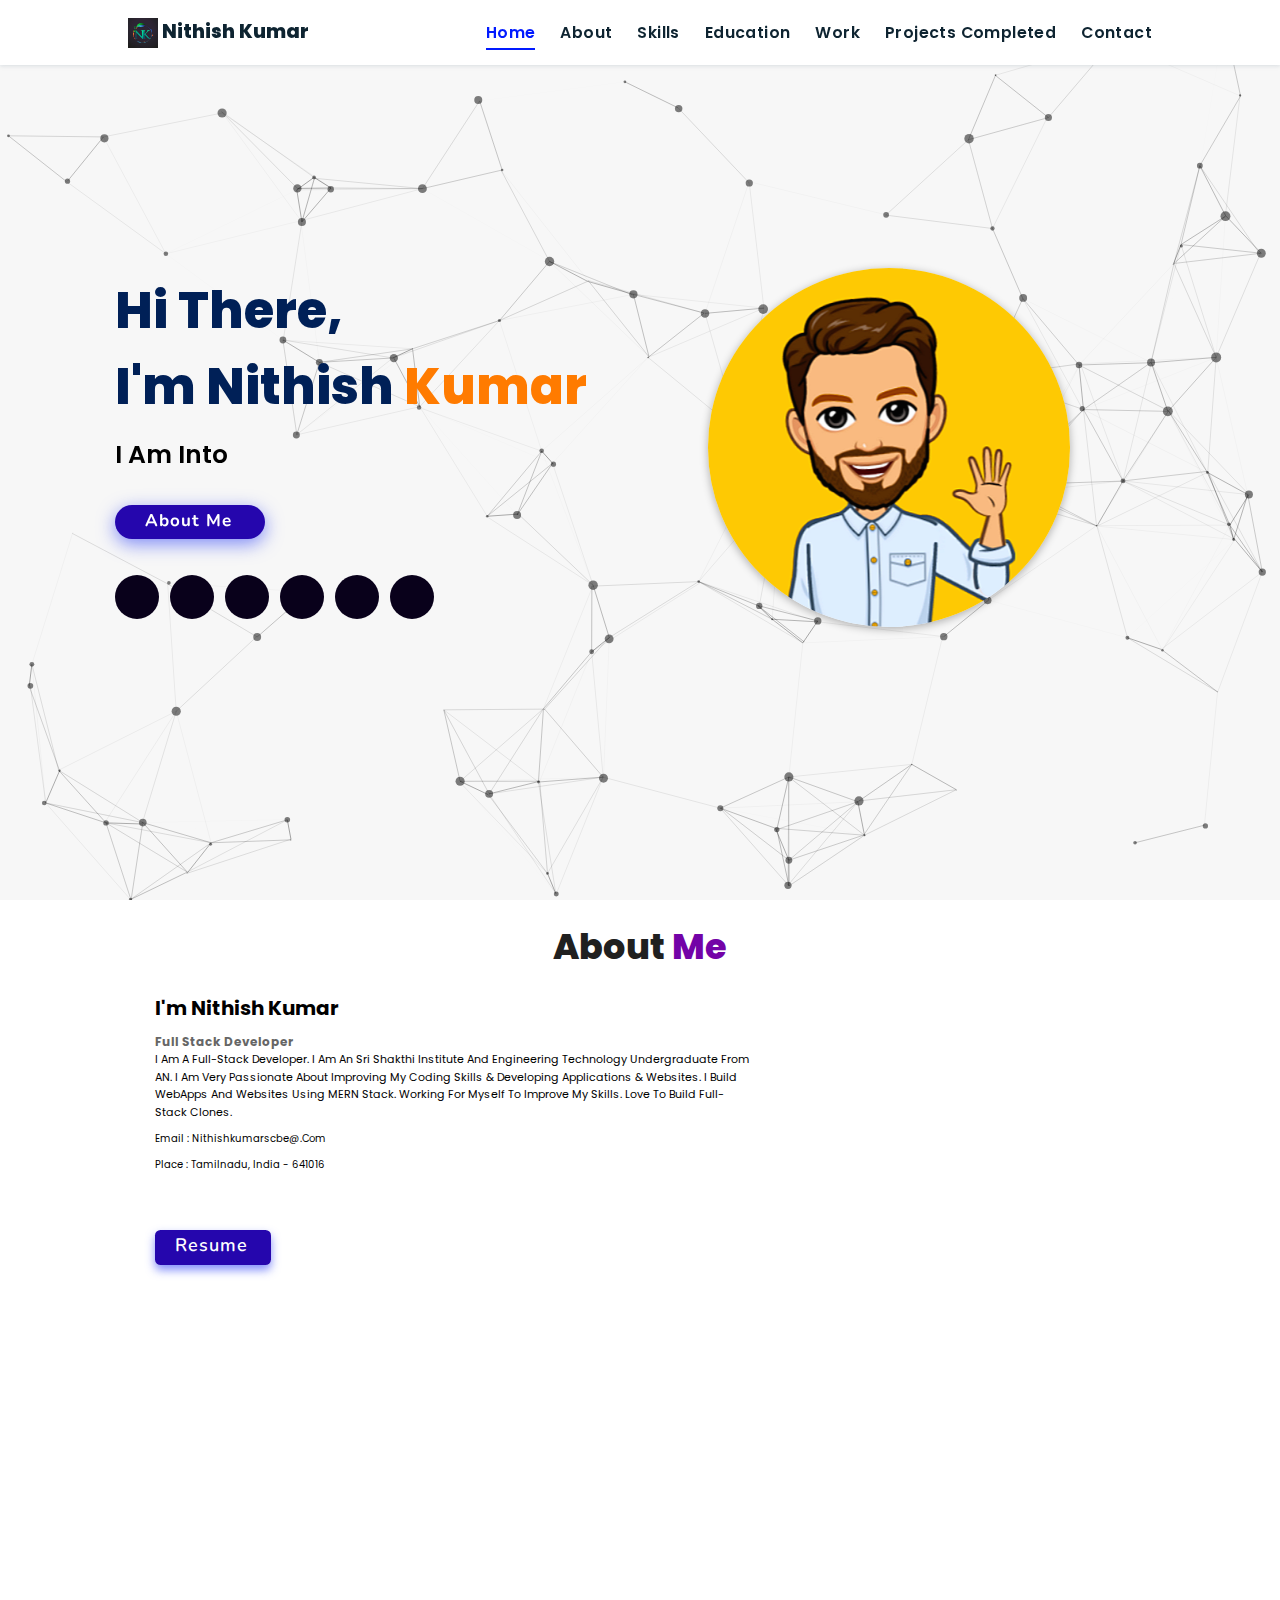
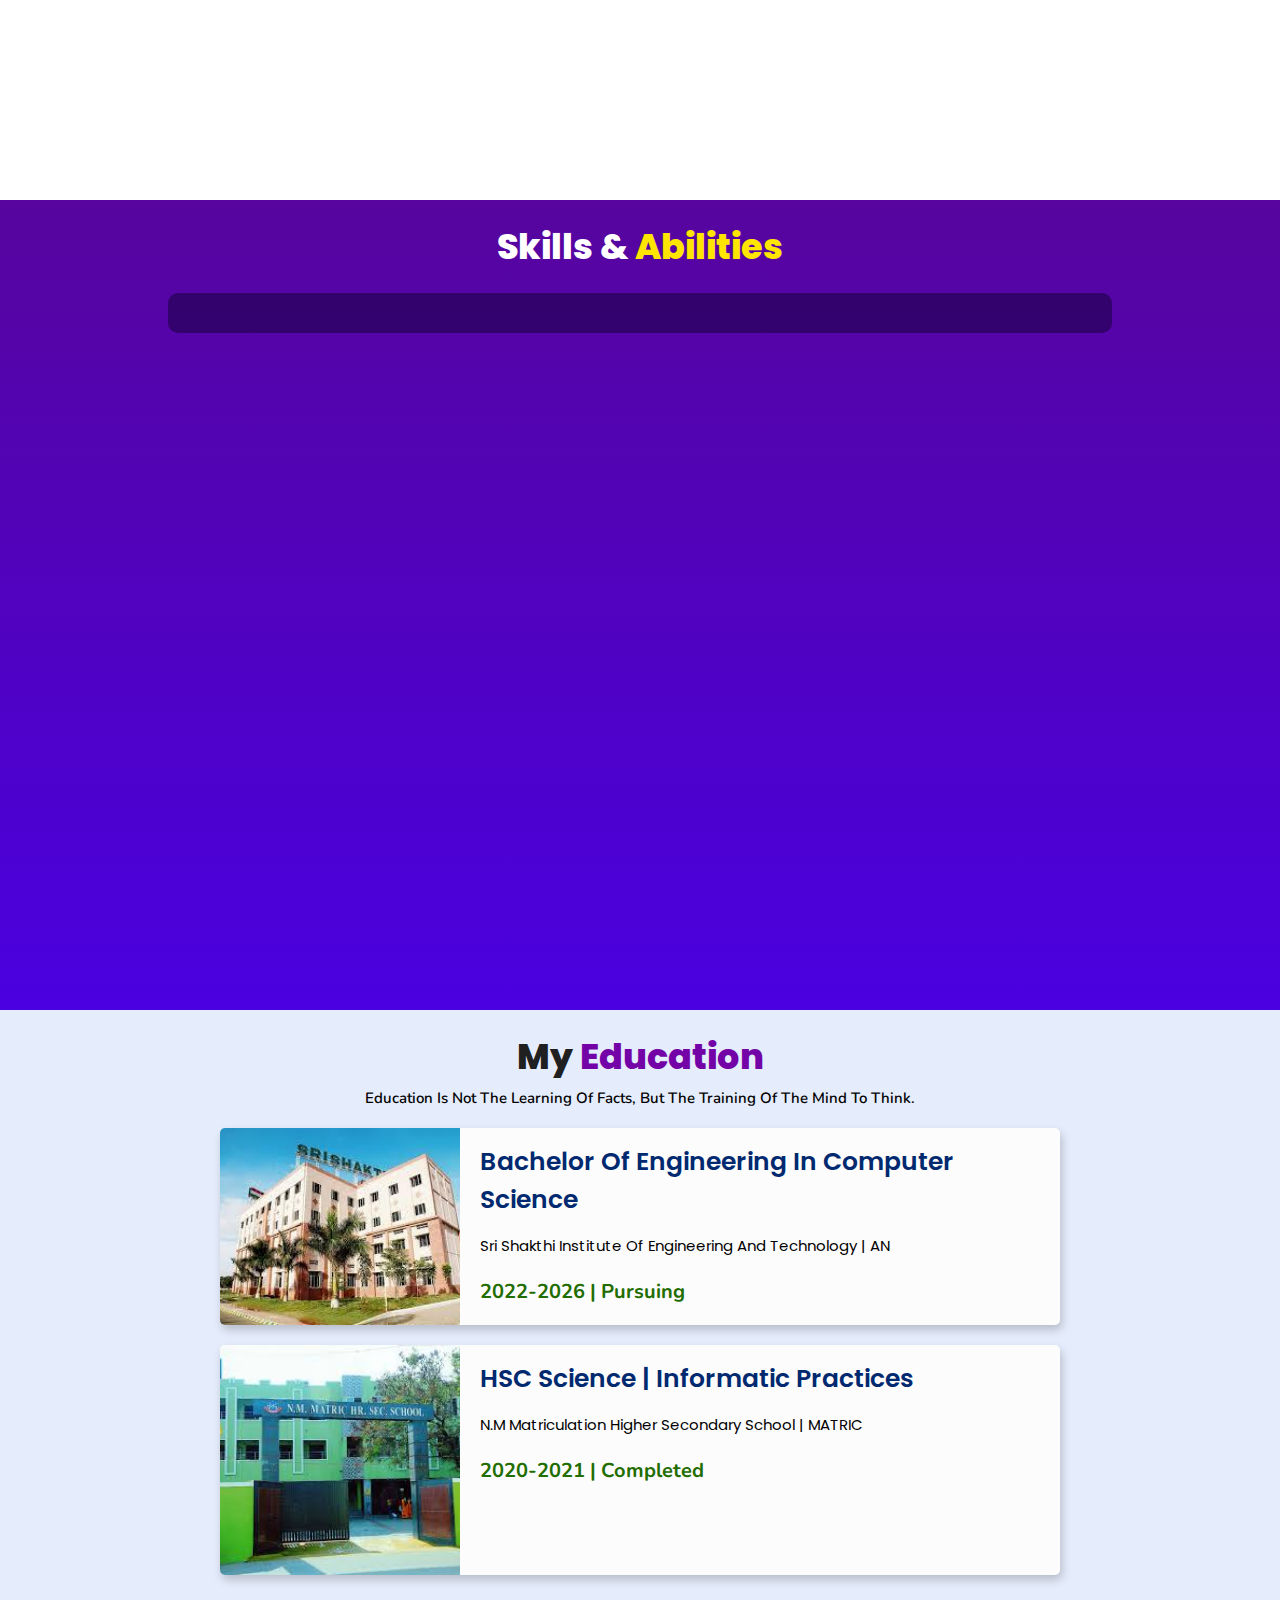
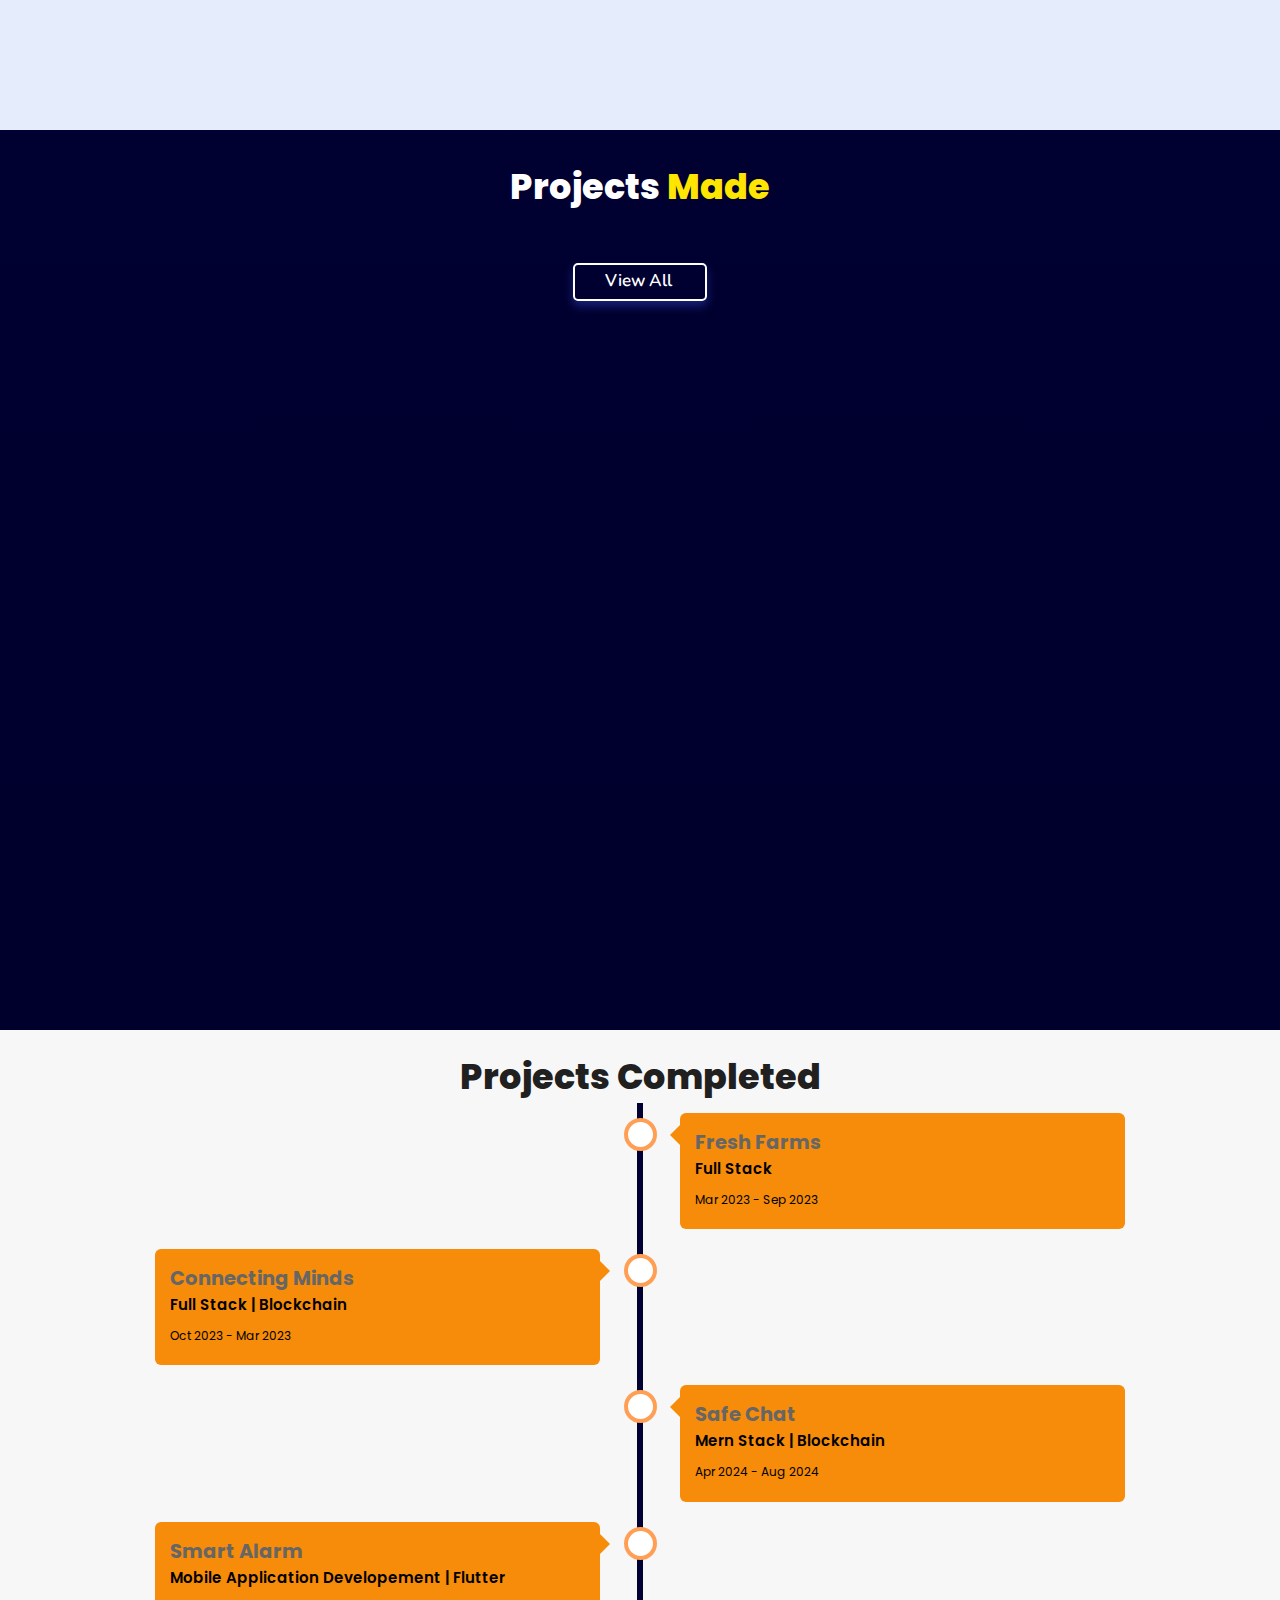
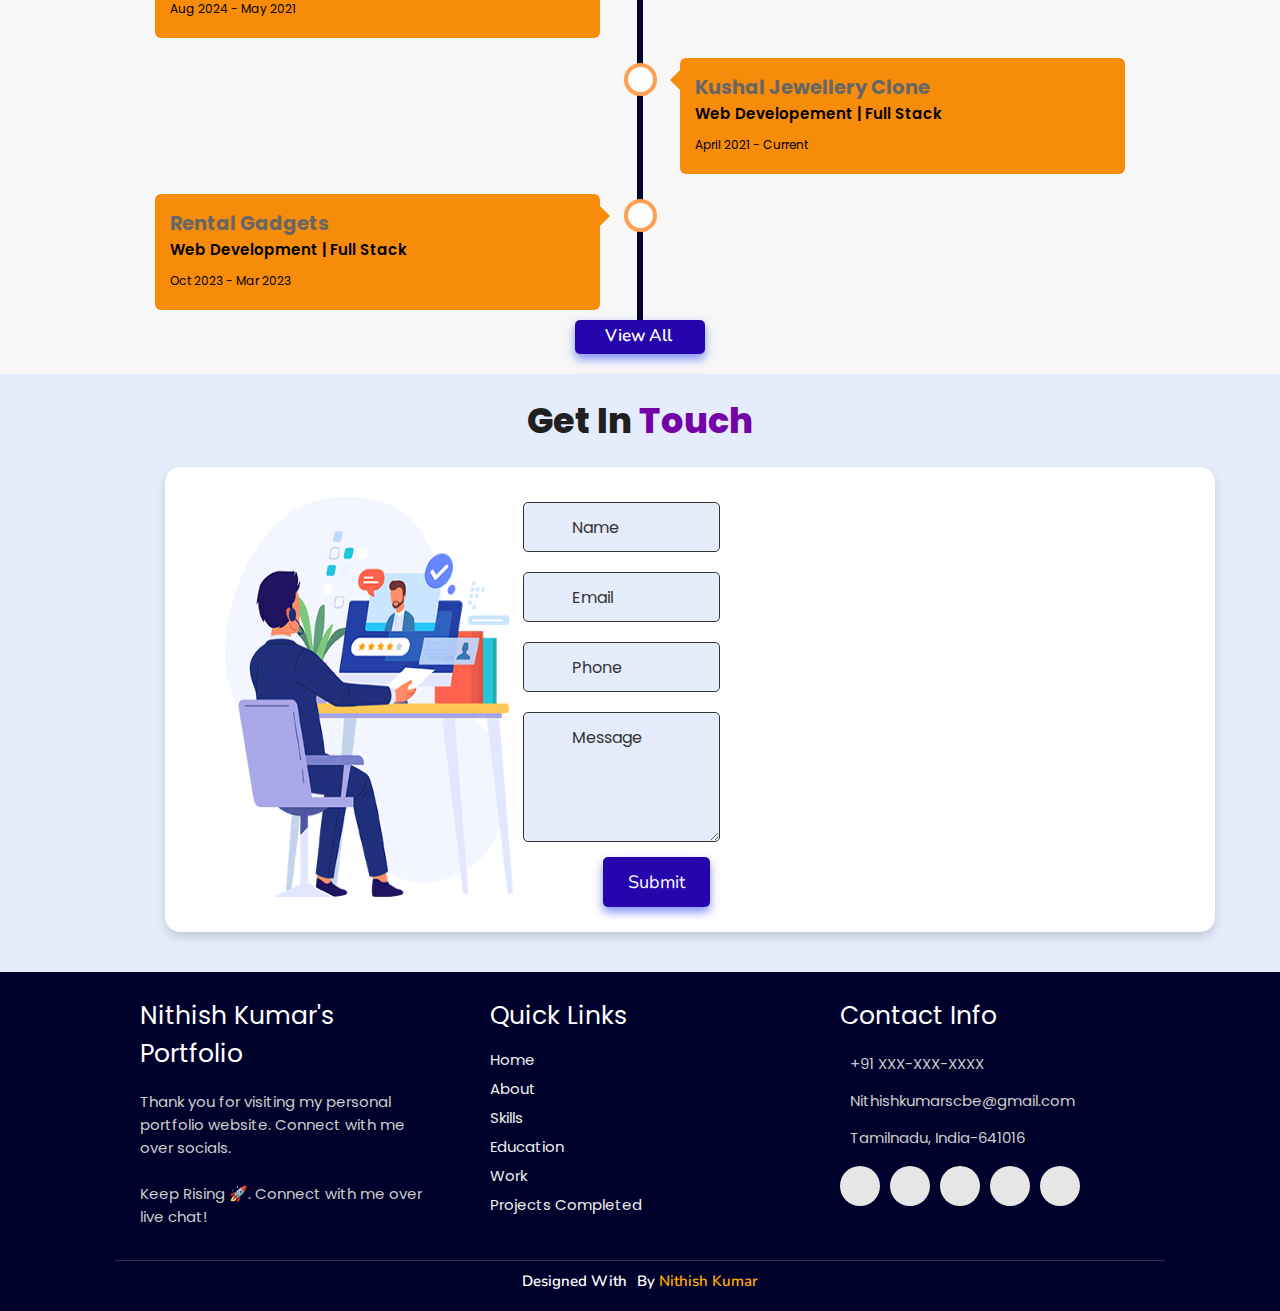
==== commit de1e26cf: "Update index.html" ====
--- a/Portfolio-Website-main/index.html
+++ b/Portfolio-Website-main/index.html
@@ -78,7 +78,7 @@
     
     <div class="profile-container">
       <div class="image">
-          <img draggable="false" class="tilt profile-pic" src="./assets/images/profile2.jpg" alt="">
+          <img draggable="false" class="tilt profile-pic" src="./assets/images/profile.jpg" alt="">
       </div>
       
       <div class="content">
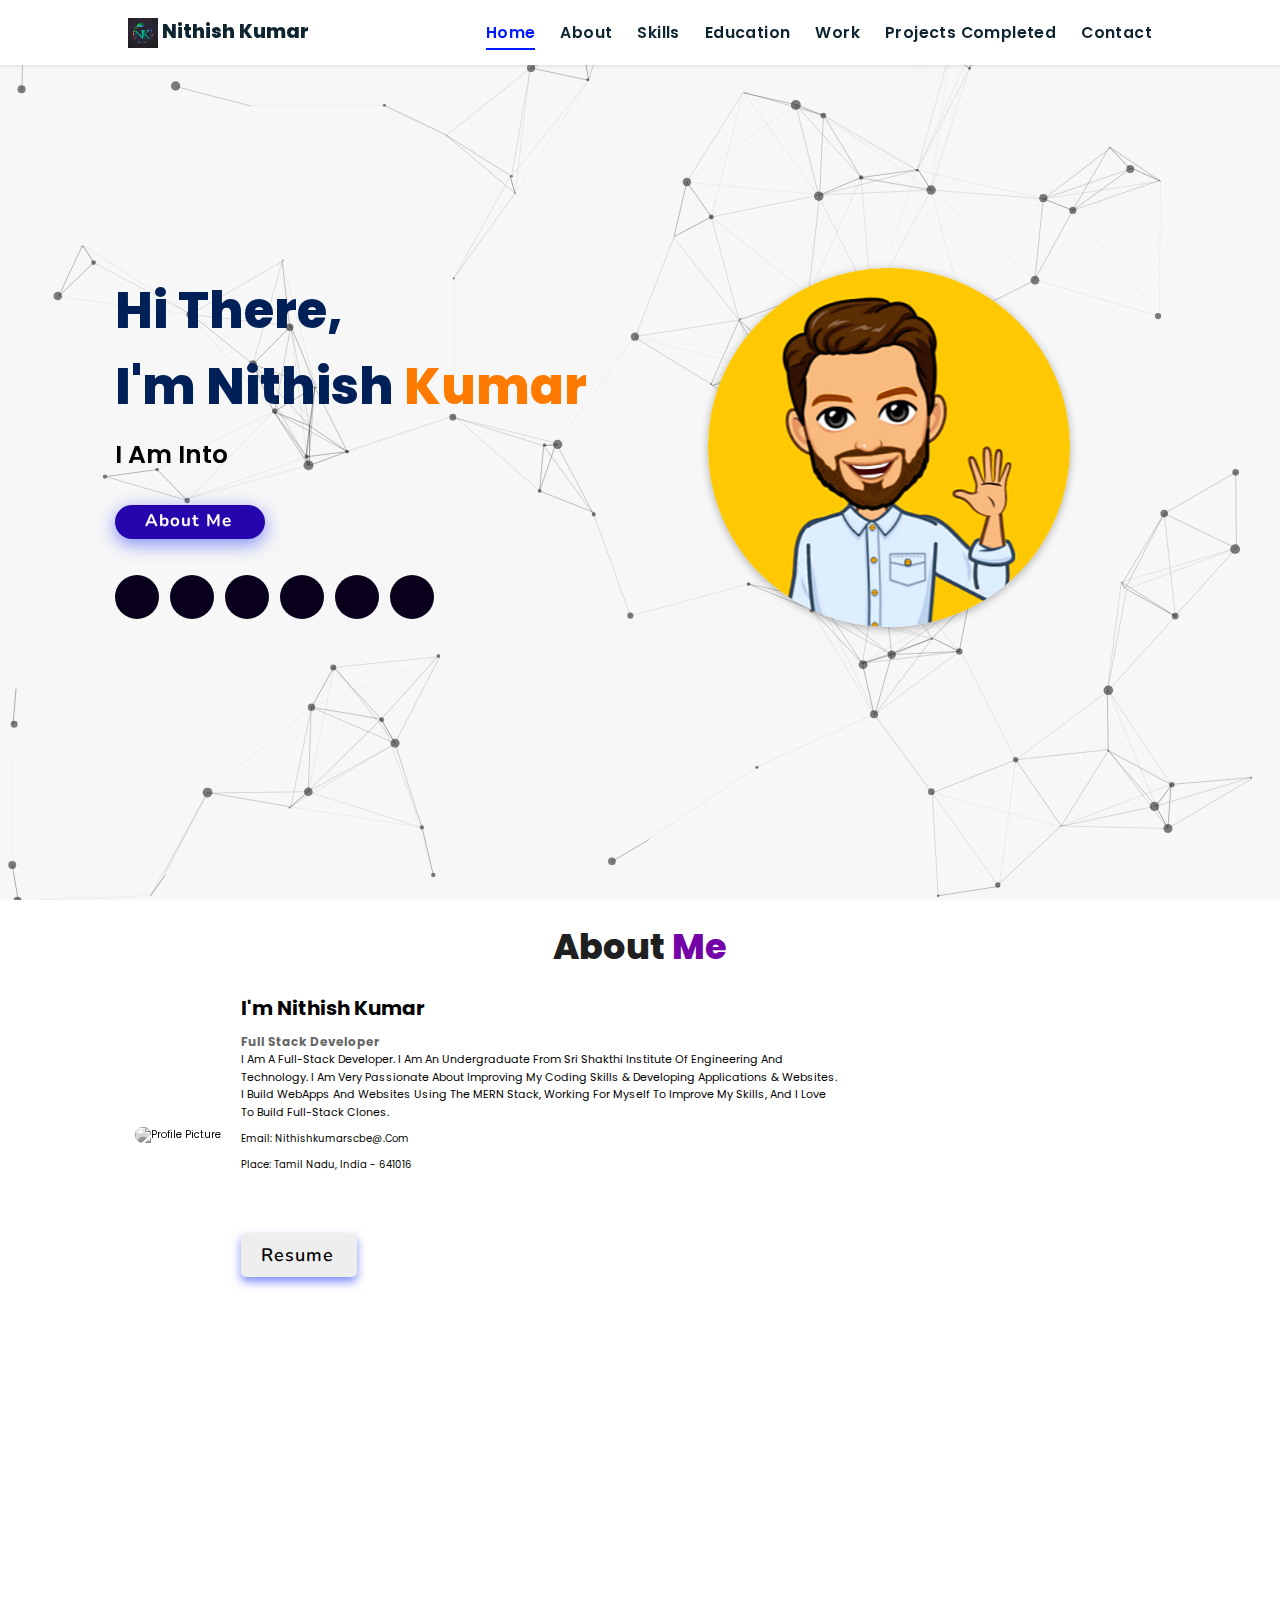
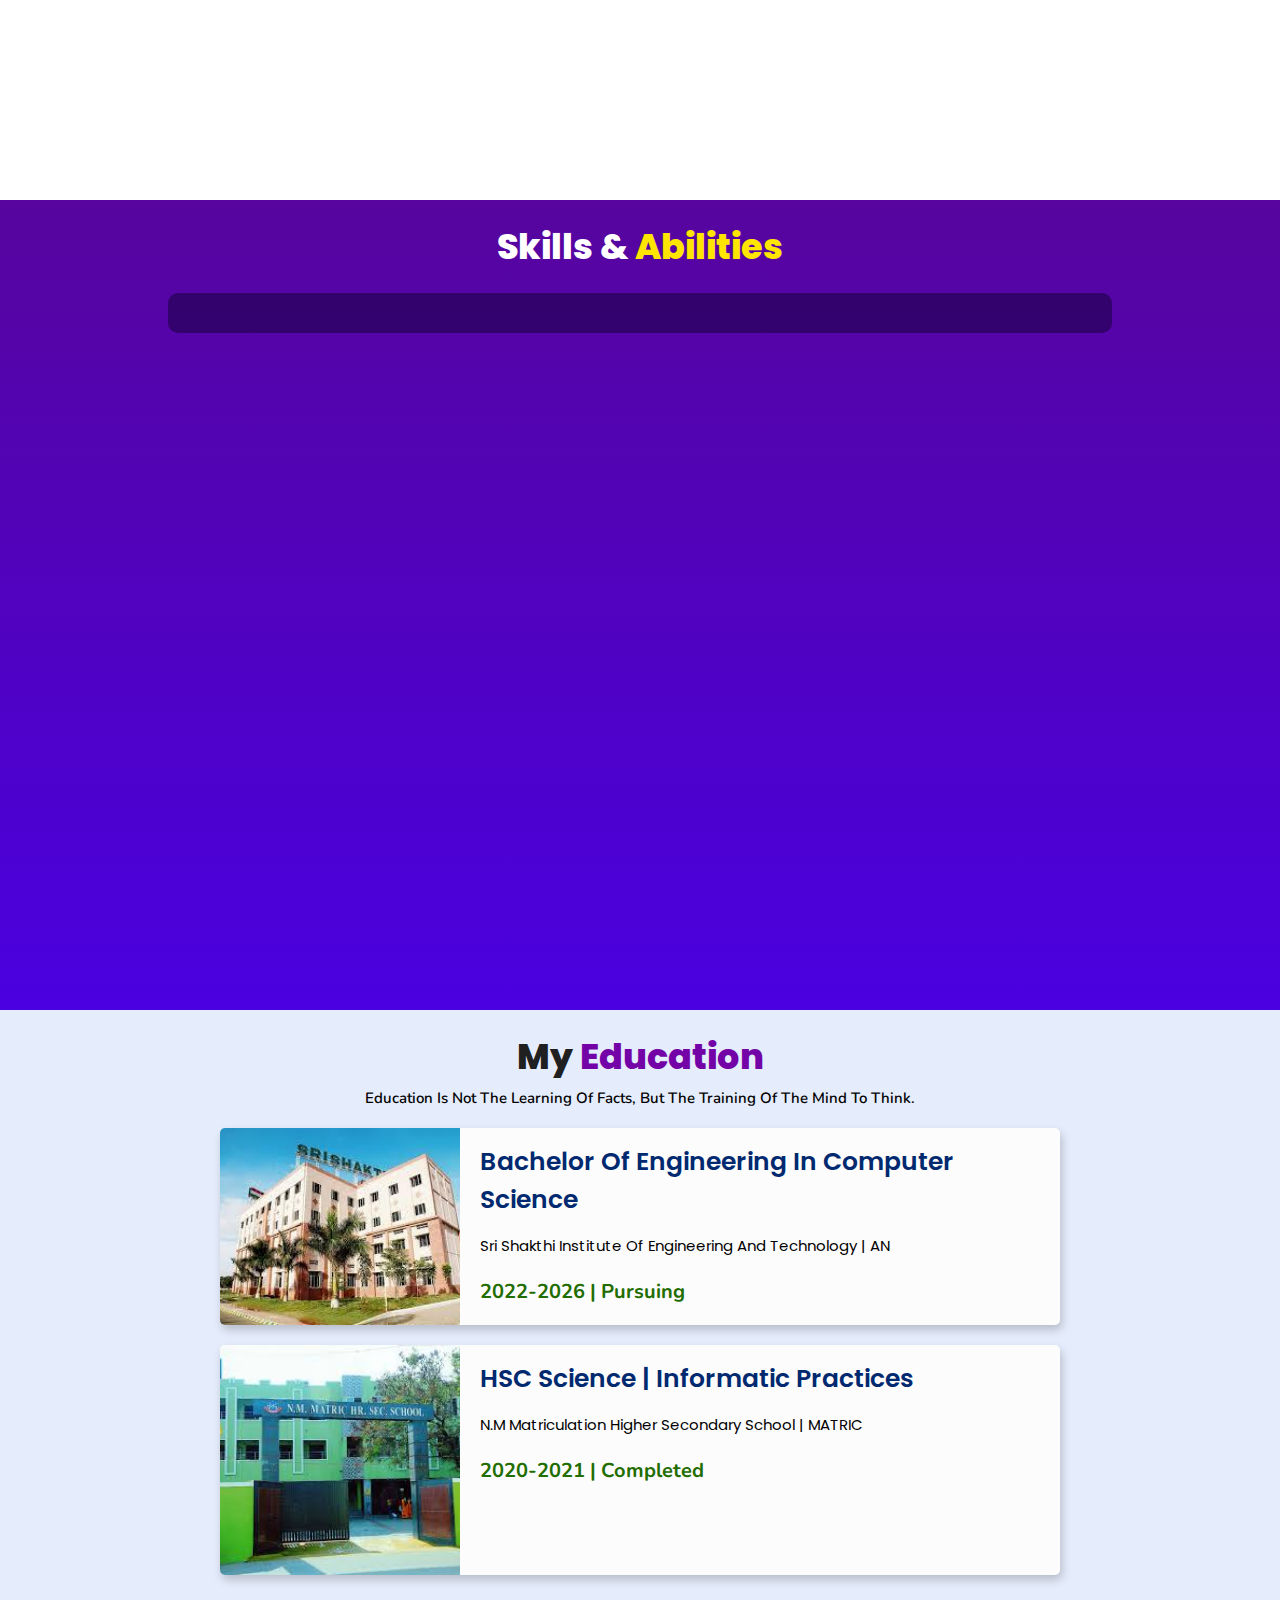
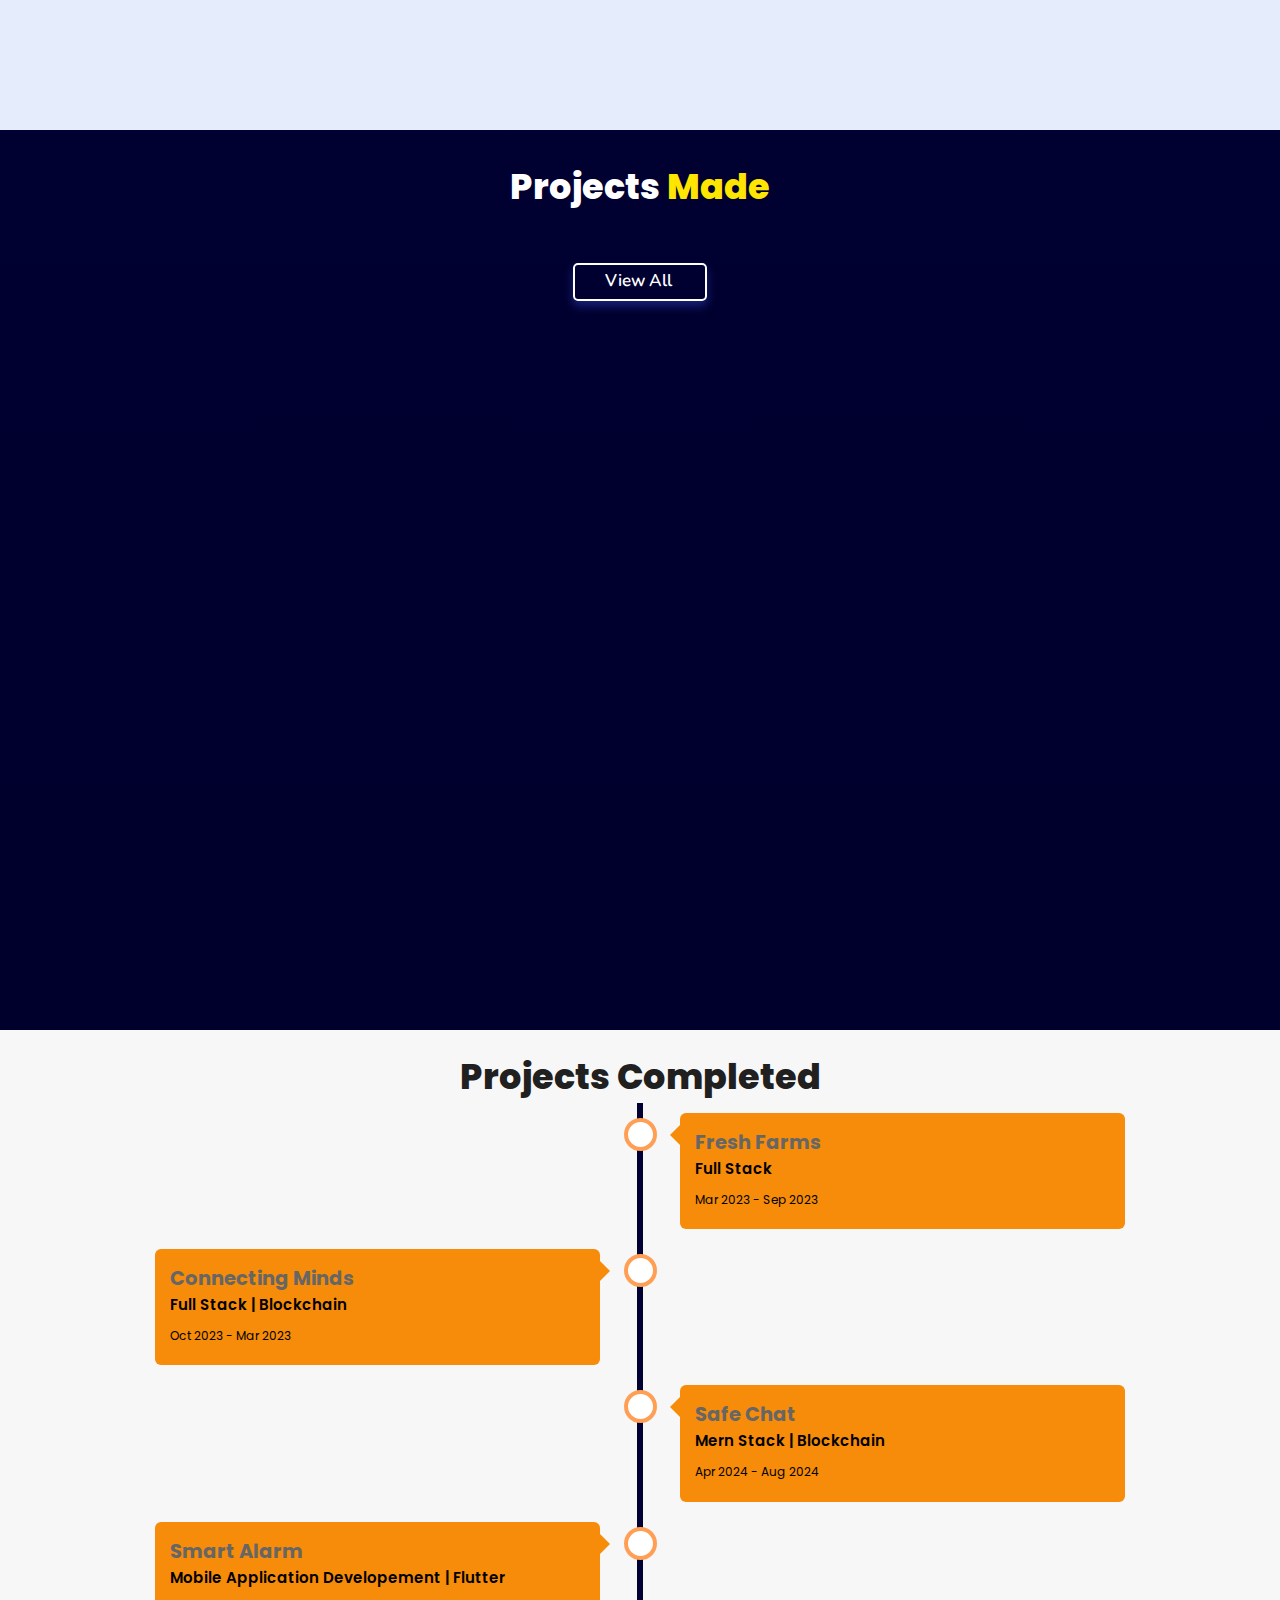
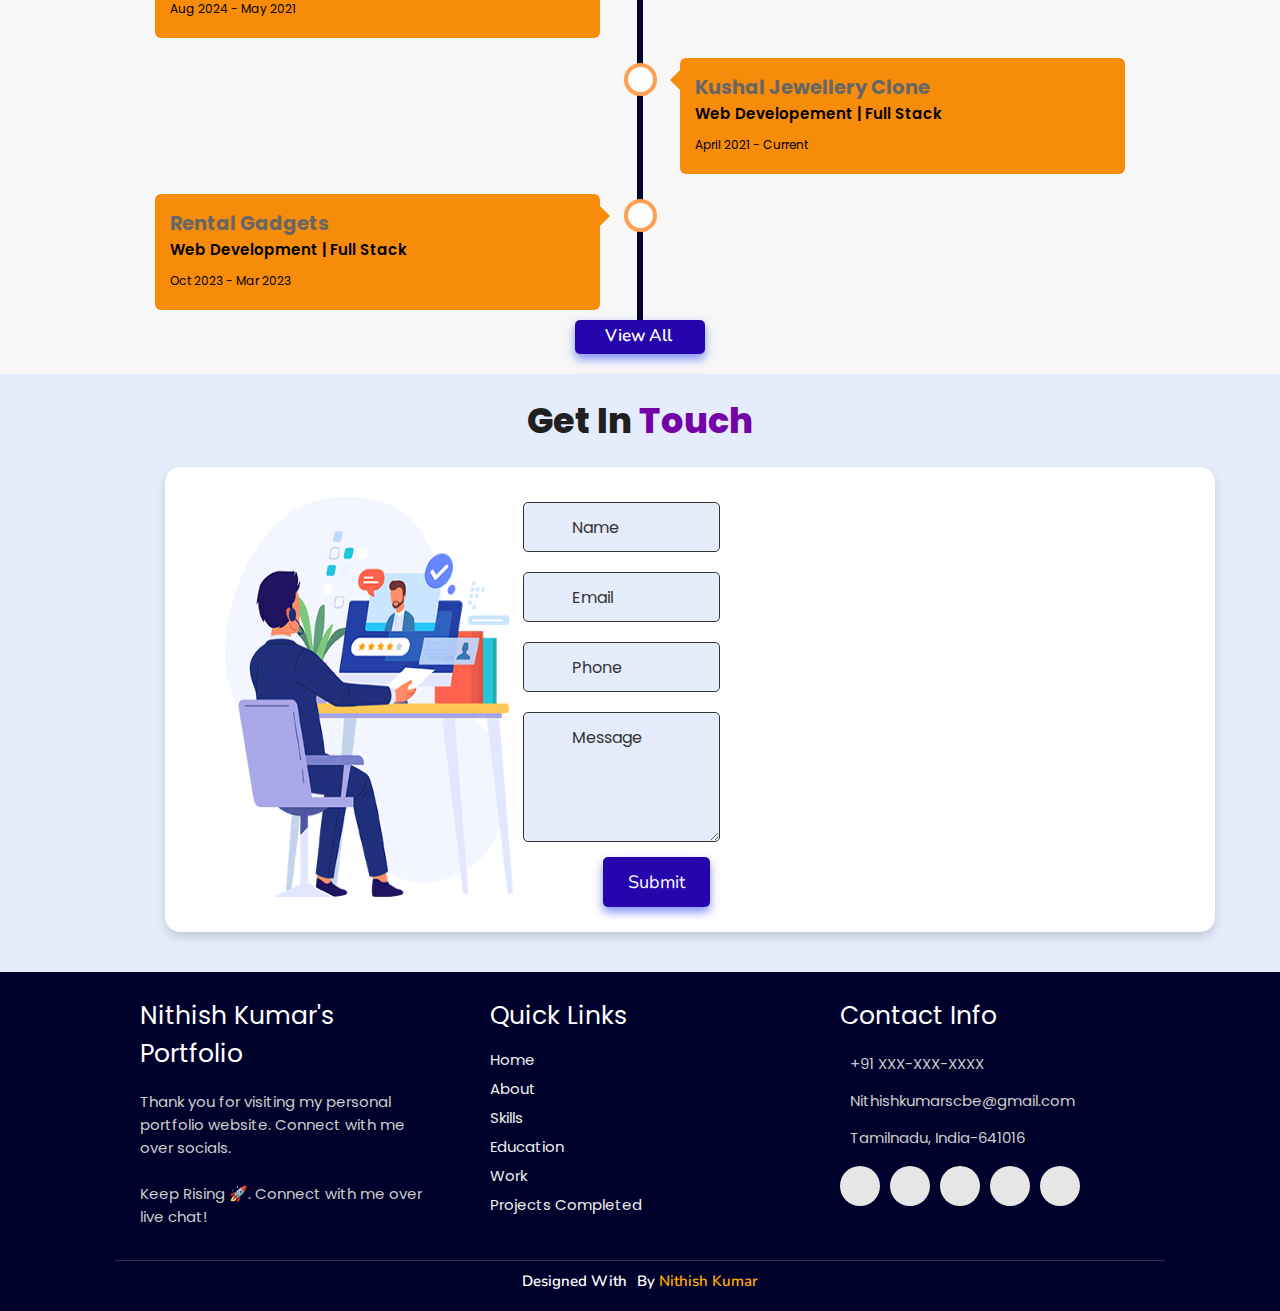
==== commit ccc2c4ea: "v sj" ====
--- a/Portfolio-Website-main/index.html
+++ b/Portfolio-Website-main/index.html
@@ -78,35 +78,32 @@
     
     <div class="profile-container">
       <div class="image">
-          <img draggable="false" class="tilt profile-pic" src="./assets/images/profile.jpg" alt="">
-      </div>
-      
-      <div class="content">
-          <h3>I'm Nithish Kumar</h3>
-          <span class="tag">Full Stack Developer</span>
-          
-          <p>I am a Full-Stack developer. 
-            I am an sri shakthi institute and Engineering Technology undergraduate from AN.
-            I am very passionate about improving my coding skills & developing applications & websites.
-            I build WebApps and Websites using MERN Stack.
-            Working for myself to improve my skills.
-            Love to build Full-Stack clones. </p>
-          
-          <div class="box-container">
-              <div class="box">
-                <p><span> email : </span> Nithishkumarscbe@.com</p>
-                <p><span> place : </span> Tamilnadu, India - 641016</p>
-              </div>
+        <img draggable="false" class="tilt profile-pic" src="./assets/images/profile.jpg" alt="Profile Picture">
+      </div>
+    
+      <div class="content">
+        <h3>I'm Nithish Kumar</h3>
+        <span class="tag">Full Stack Developer</span>
+        
+        <p>
+          I am a Full-Stack developer. I am an undergraduate from Sri Shakthi Institute of Engineering and Technology. I am very passionate about improving my coding skills & developing applications & websites. I build WebApps and Websites using the MERN Stack, working for myself to improve my skills, and I love to build Full-Stack clones.
+        </p>
+        
+        <div class="box-container">
+          <div class="box">
+            <p><span>Email: </span> Nithishkumarscbe@.com</p>
+            <p><span>Place: </span> Tamil Nadu, India - 641016</p>
           </div>
-          
-          <div class="resumebtn">
-              <a href="https://drive.google.com/file/d/1rZiXl562q7aVyk1kJ2nO85YBAq8ixTiw/view" target="_blank" class="btn">
-                  <span>Resume</span> <i class="fas fa-chevron-right"></i>
-              </a>
-          </div>
-      </div>
-    </div>
-     </section>
+        </div>
+        
+        <div class="resumebtn">
+          <a href="https://drive.google.com/file/d/1rZiXl562q7aVyk1kJ2nO85YBAq8ixTiw/view" target="_blank" class="btn">
+            <span>Resume</span> <i class="fas fa-chevron-right"></i>
+          </a>
+        </div>
+      </div>
+    </div>
+      </section>
 <!-- about section ends -->
 
 <!-- skills section starts -->
--- a/Portfolio-Website-main/assets/css/style.css
+++ b/Portfolio-Website-main/assets/css/style.css
@@ -1225,10 +1225,9 @@
 /* scroll top ends */
 .profile-container {
   display: flex;
-  align-items: flex-start;
-  gap: 20px; /* Adjusts space between the image and content */
+  align-items: center; /* Centers content vertically */
+  gap: 20px;
   padding: 20px;
-  flex-wrap: nowrap; /* Prevents wrapping to the next line */
 }
 
 .image {
@@ -1238,7 +1237,7 @@
 .profile-pic {
   filter: grayscale(100%);
   transition: filter 0.3s ease;
-  width: 250px; /* Increased image width */
+  width: 250px;
   height: auto;
   border-radius: 8px;
 }
@@ -1248,31 +1247,42 @@
 }
 
 .content {
-  max-width: 600px; /* Controls width of the text content */
+  max-width: 600px;
 }
 
 .content h3 {
-  font-size: 2rem; /* Increased heading size */
+  font-size: 2rem;
   margin-bottom: 10px;
 }
 
 .content .tag {
-  font-size: 1.2rem; /* Subtitle size */
+  font-size: 1.2rem;
   font-weight: bold;
-  color: #666; /* Optional: Adjust color */
+  color: #666;
 }
 
 .content p {
-  font-size: 1.1rem; /* Paragraph text size */
+  font-size: 1.1rem;
   line-height: 1.6;
   margin-bottom: 10px;
 }
 
 .content .box-container .box p {
-  font-size: 1rem; /* Box text size */
+  font-size: 1rem;
 }
 
 .content .resumebtn .btn {
-  font-size: 1.1rem; /* Button text size */
-  padding: 10px 20px; /* Increased button padding */
-}
+  font-size: 1.1rem;
+  padding: 10px 20px;
+  display: inline-flex;
+  align-items: center;
+  text-decoration: none;
+  color: #000; /* Button text color */
+  background-color: #eee; /* Button background color */
+  border-radius: 5px;
+  transition: background-color 0.3s ease;
+}
+
+.content .resumebtn .btn:hover {
+  background-color: #ddd;
+}
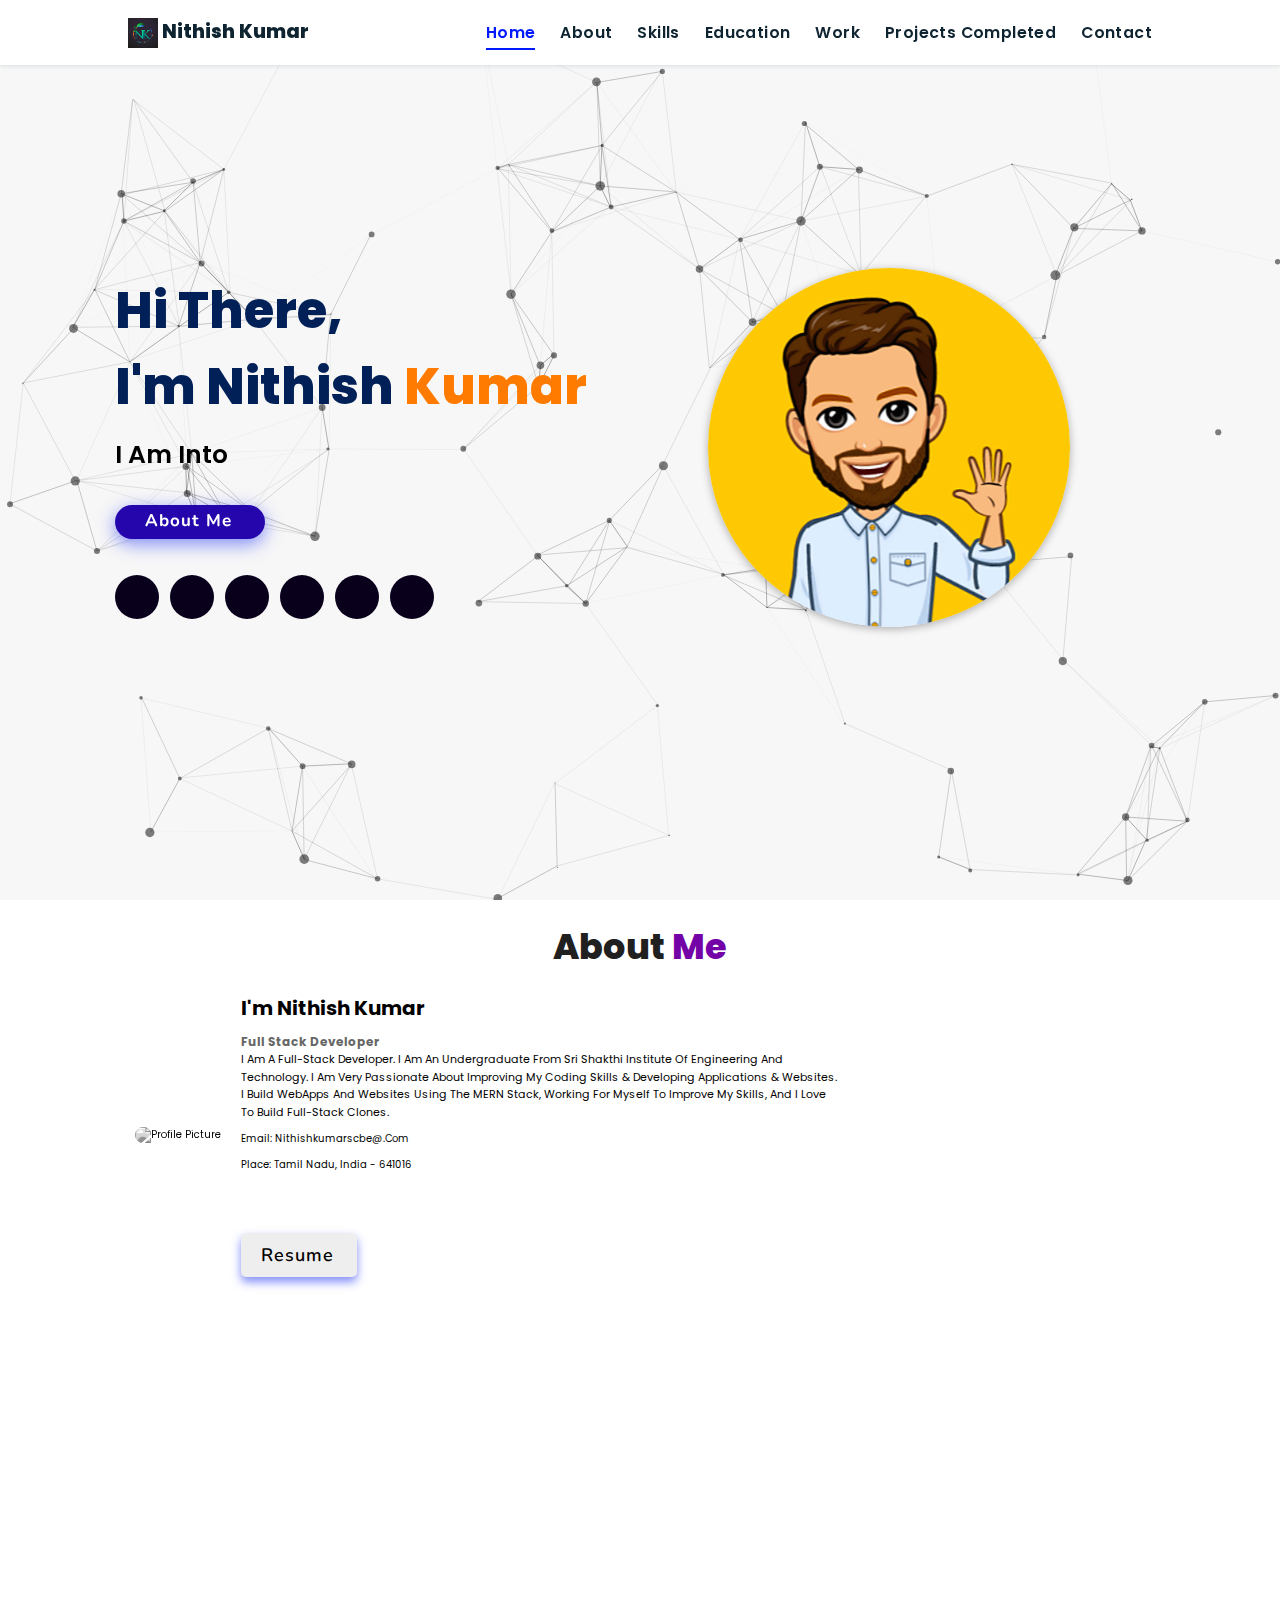
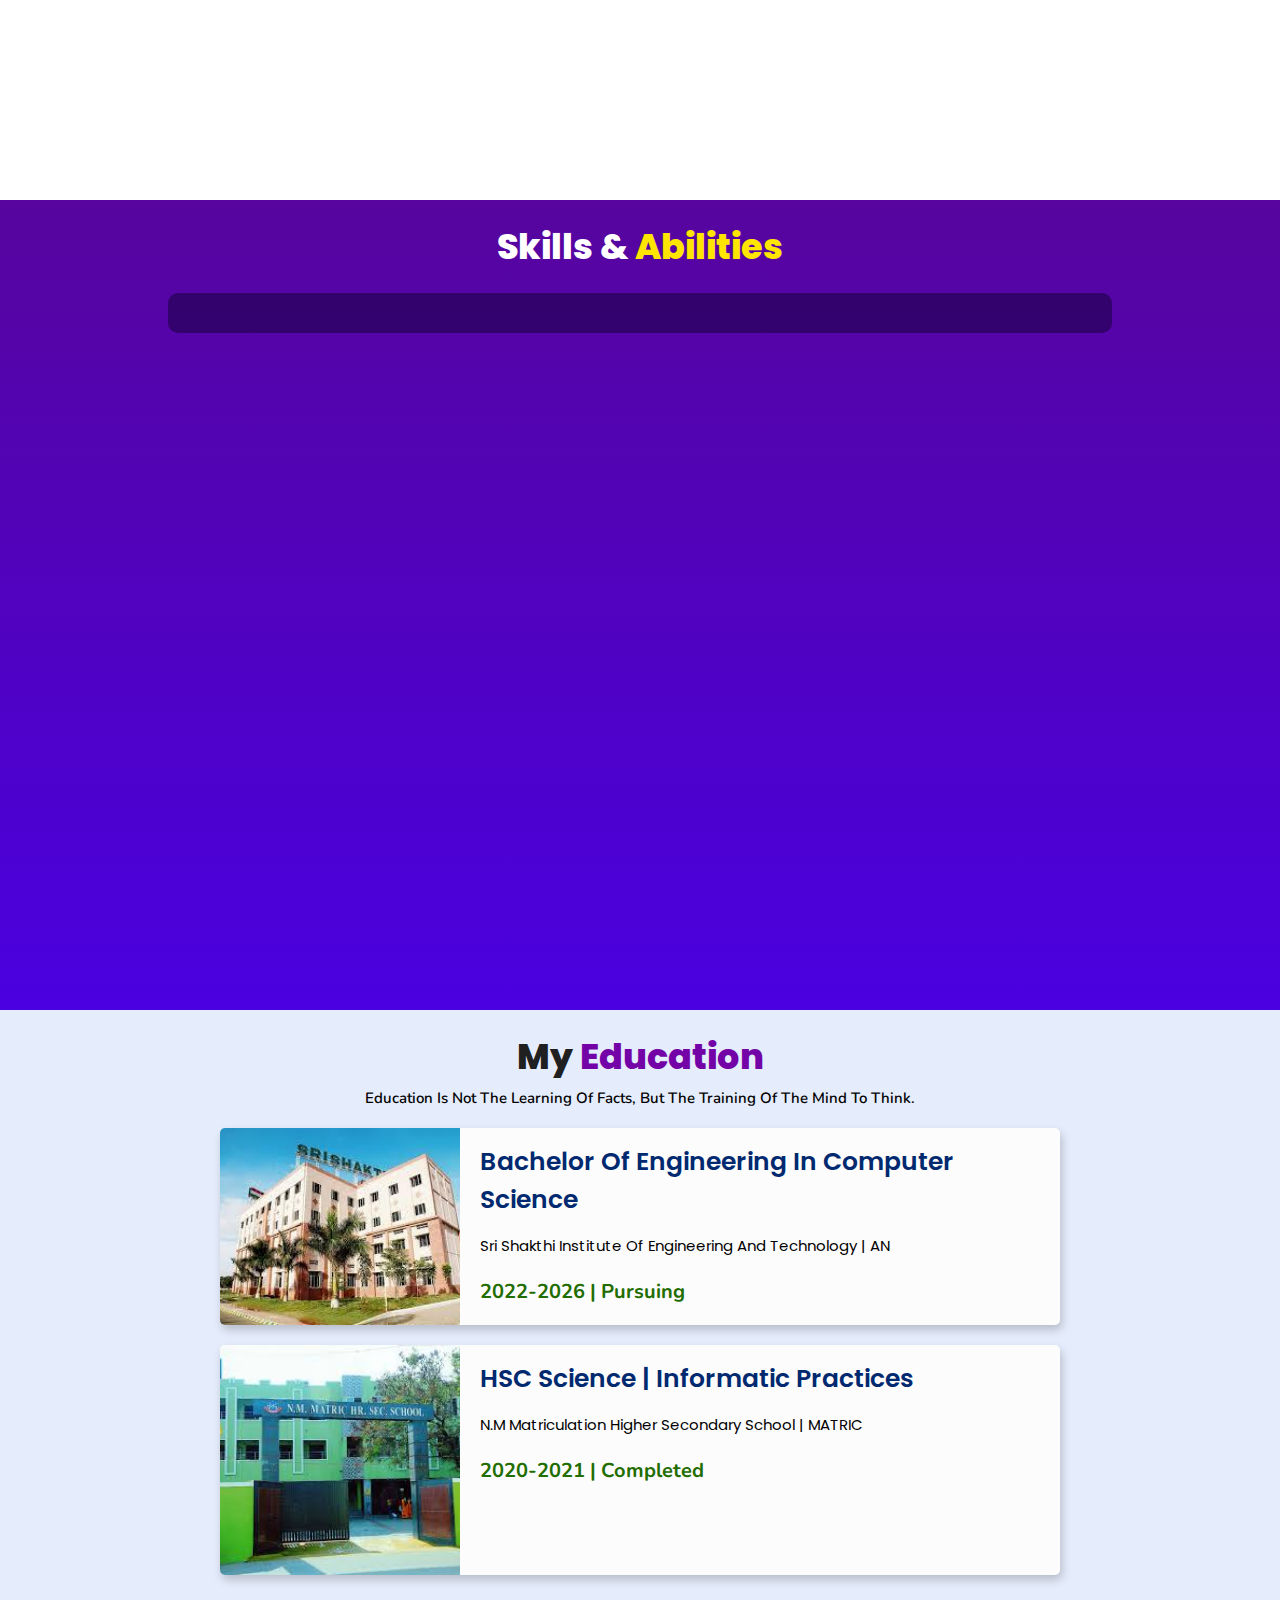
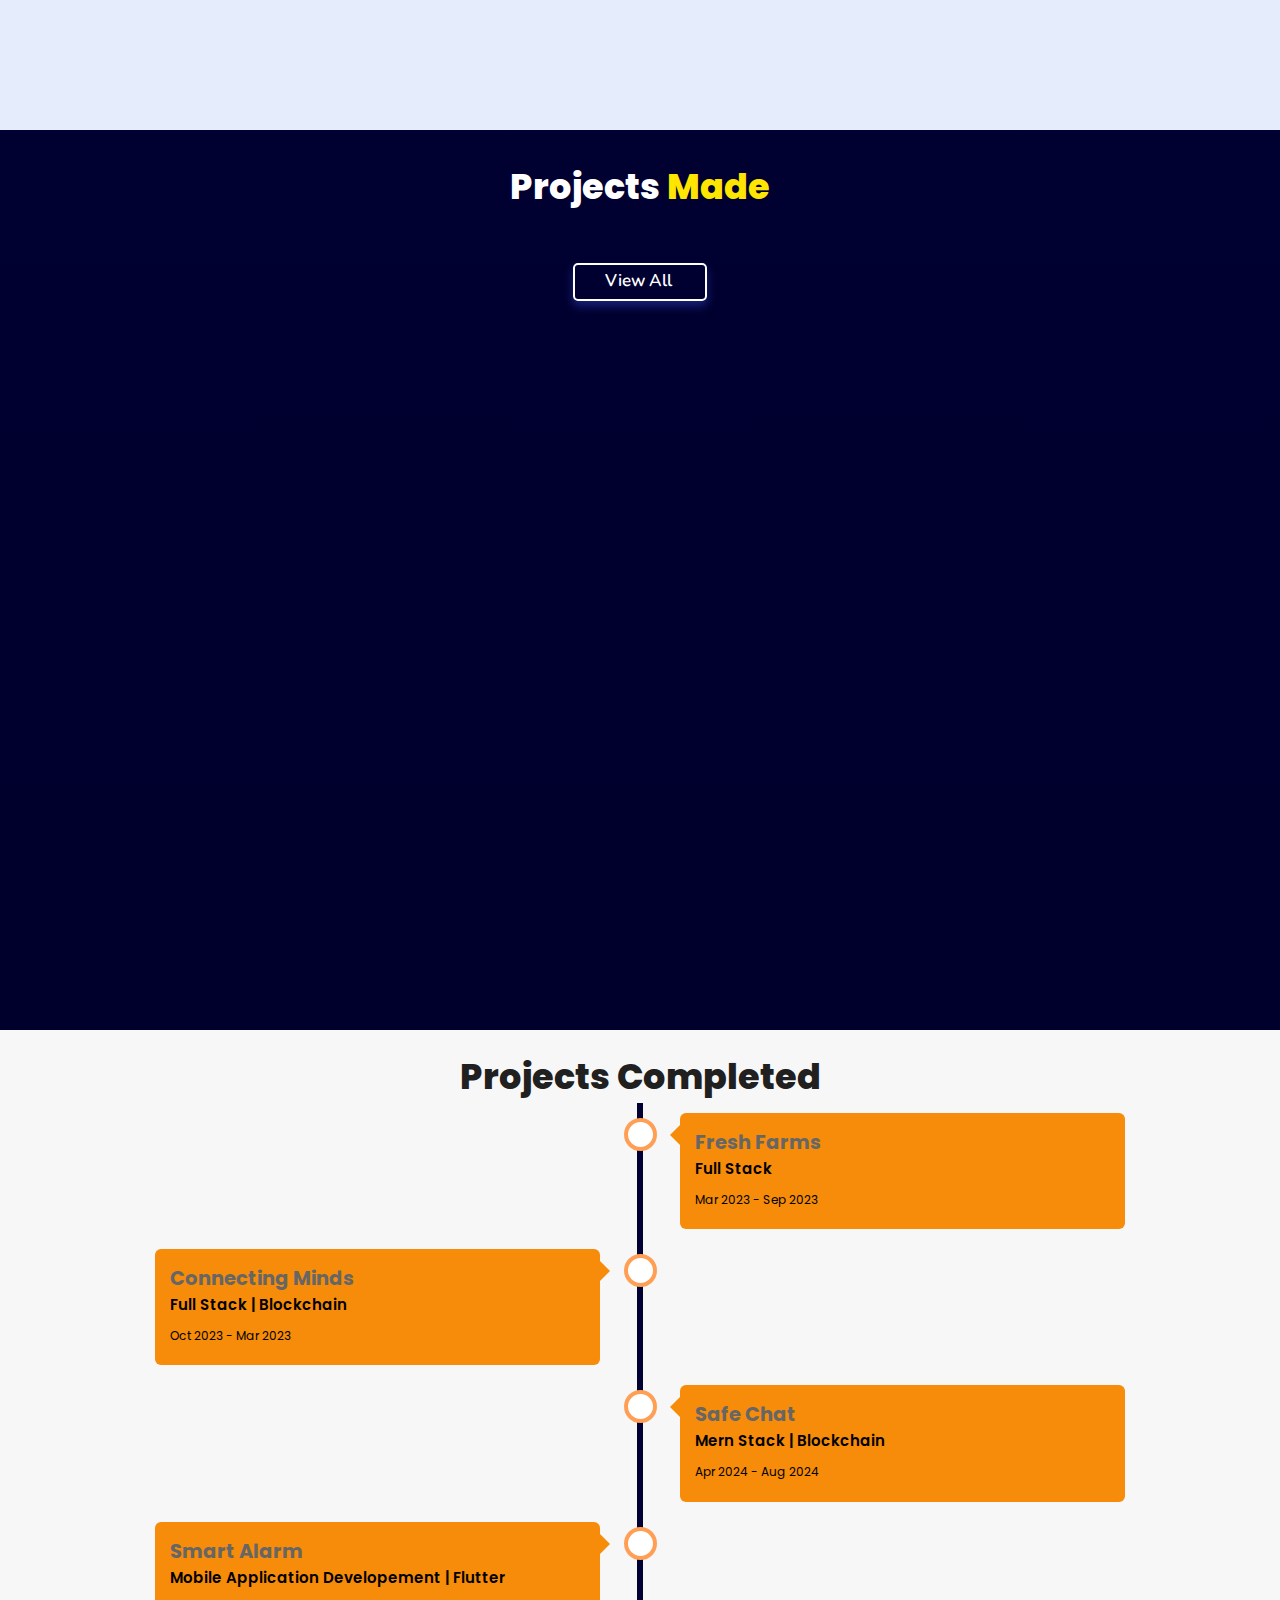
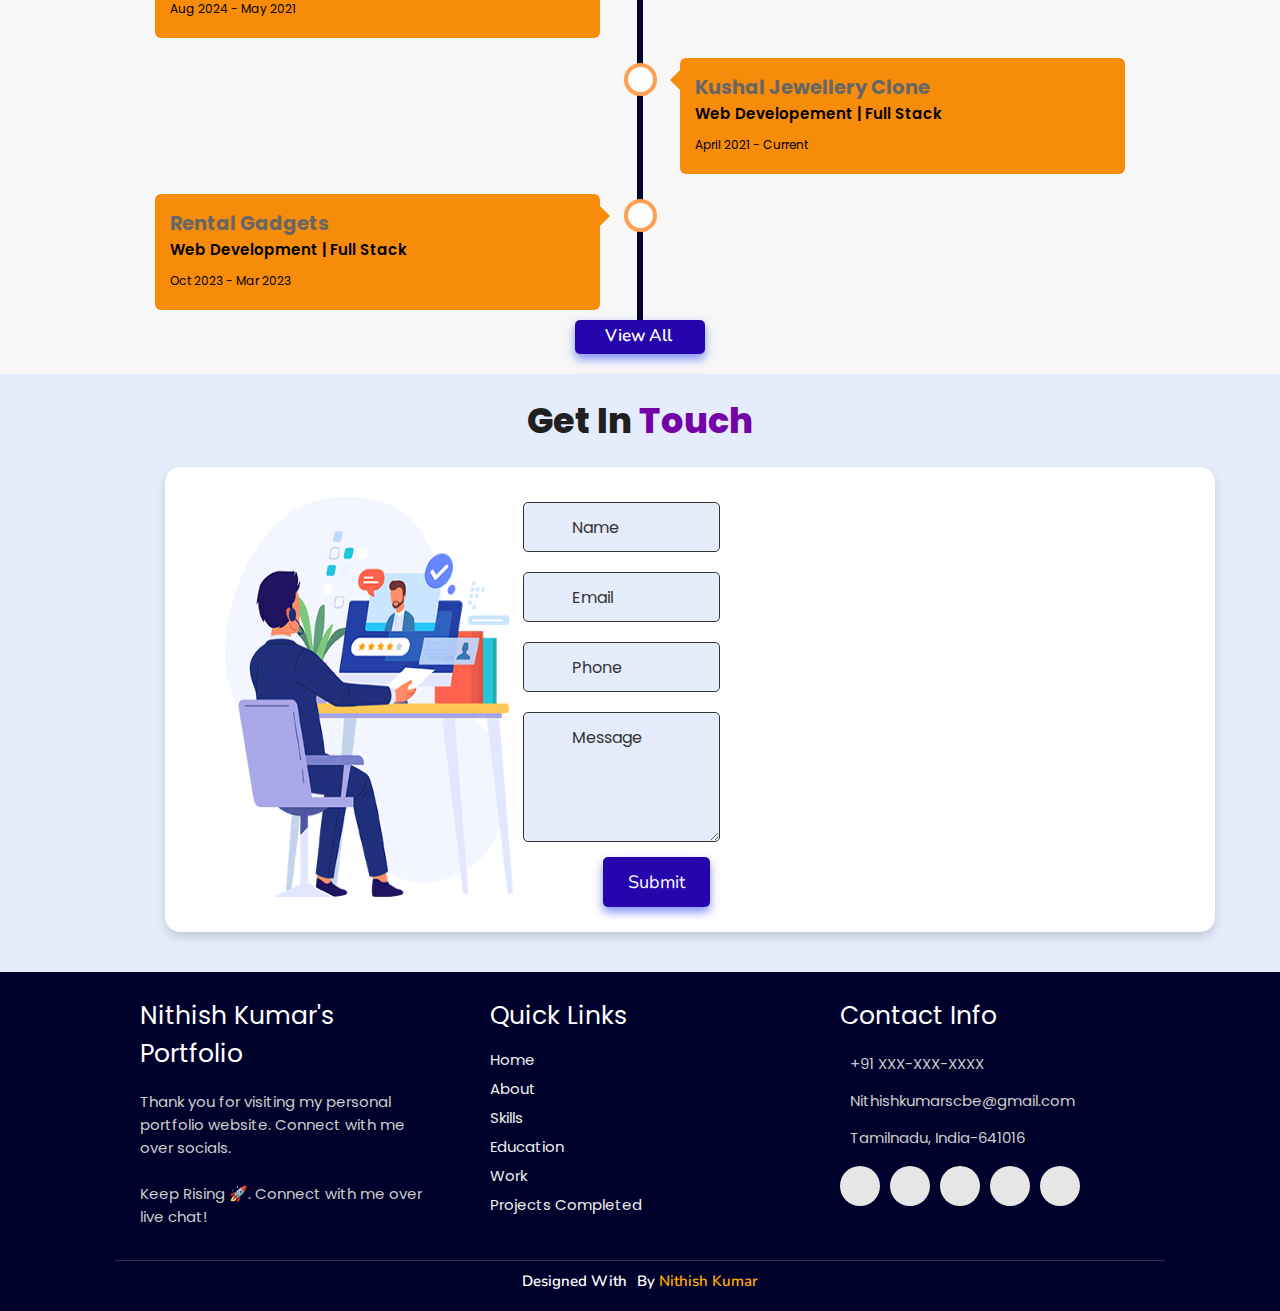
==== commit 0007c402: "Update index.html" ====
--- a/Portfolio-Website-main/index.html
+++ b/Portfolio-Website-main/index.html
@@ -78,7 +78,7 @@
     
     <div class="profile-container">
       <div class="image">
-        <img draggable="false" class="tilt profile-pic" src="./assets/images/profile.jpg" alt="Profile Picture">
+        <img draggable="false" class="tilt profile-pic" src="./assets/images/profile.JPG" alt="Profile Picture">
       </div>
     
       <div class="content">
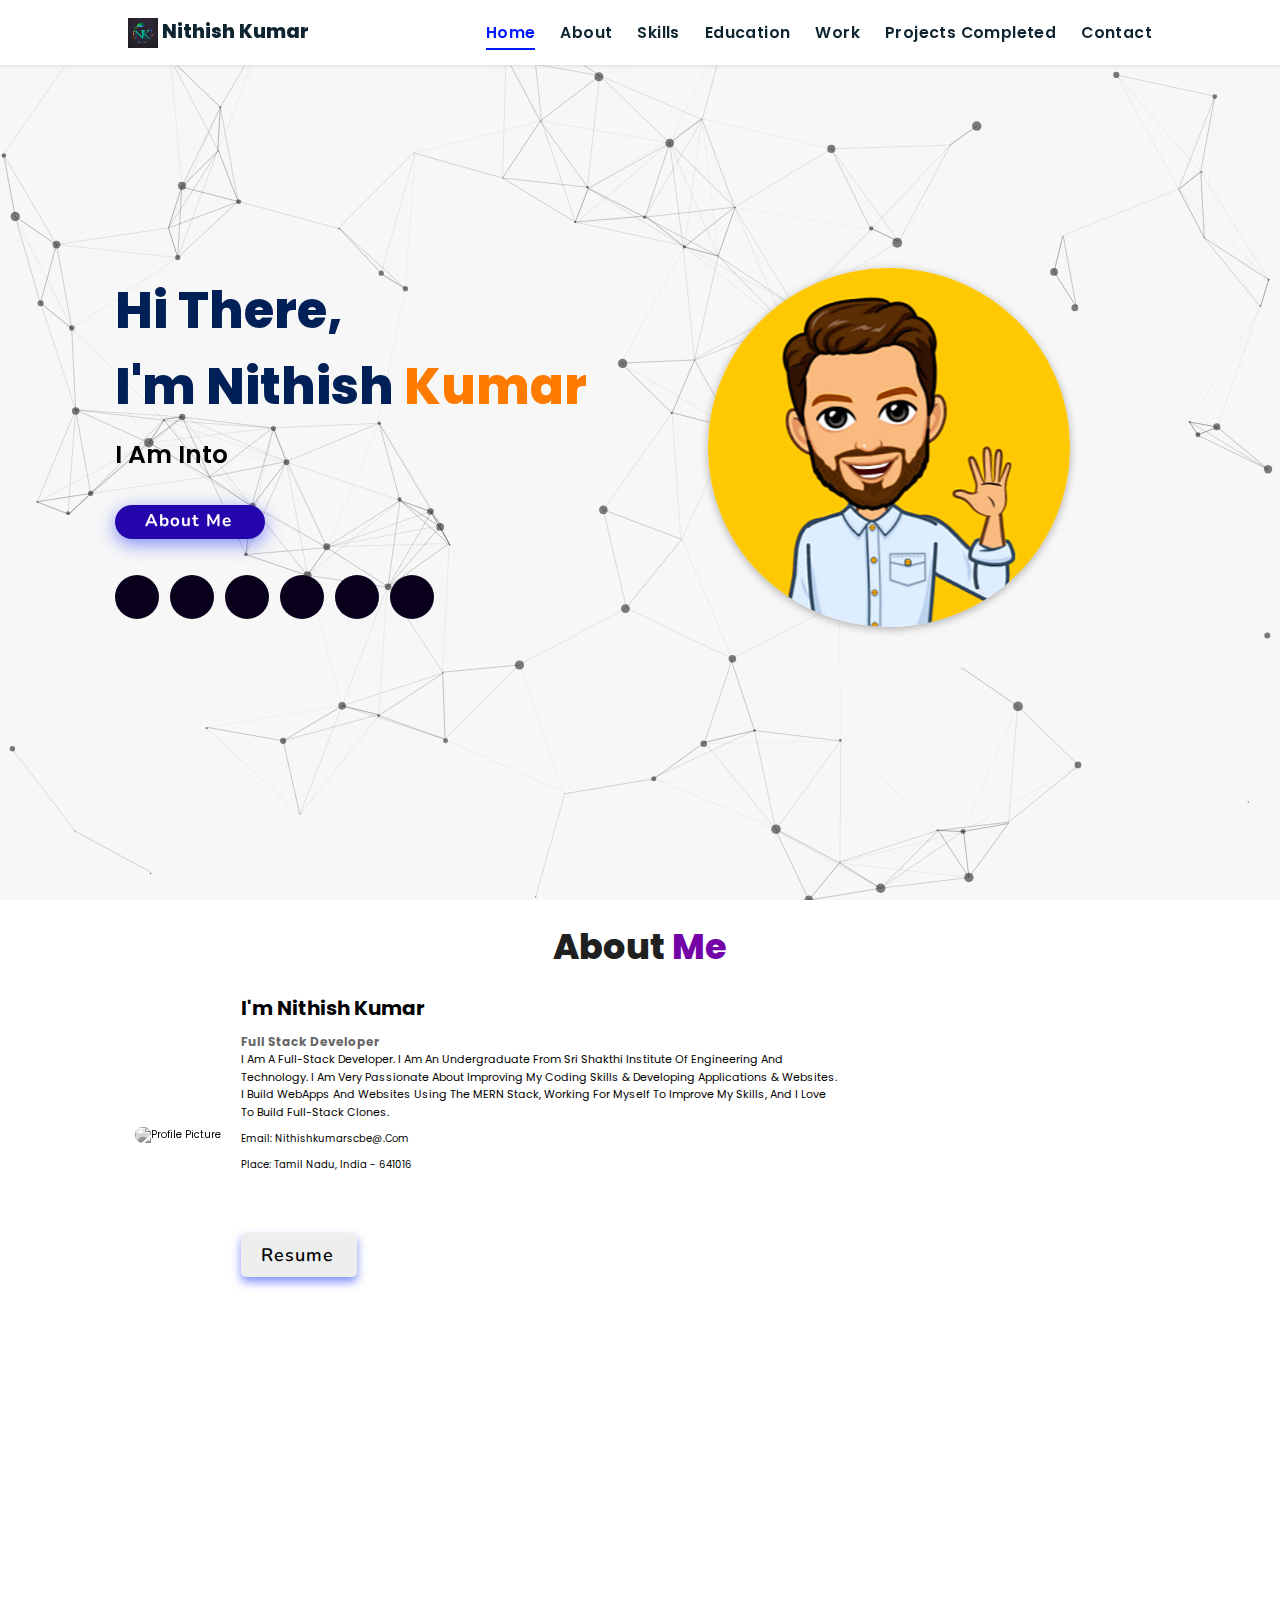
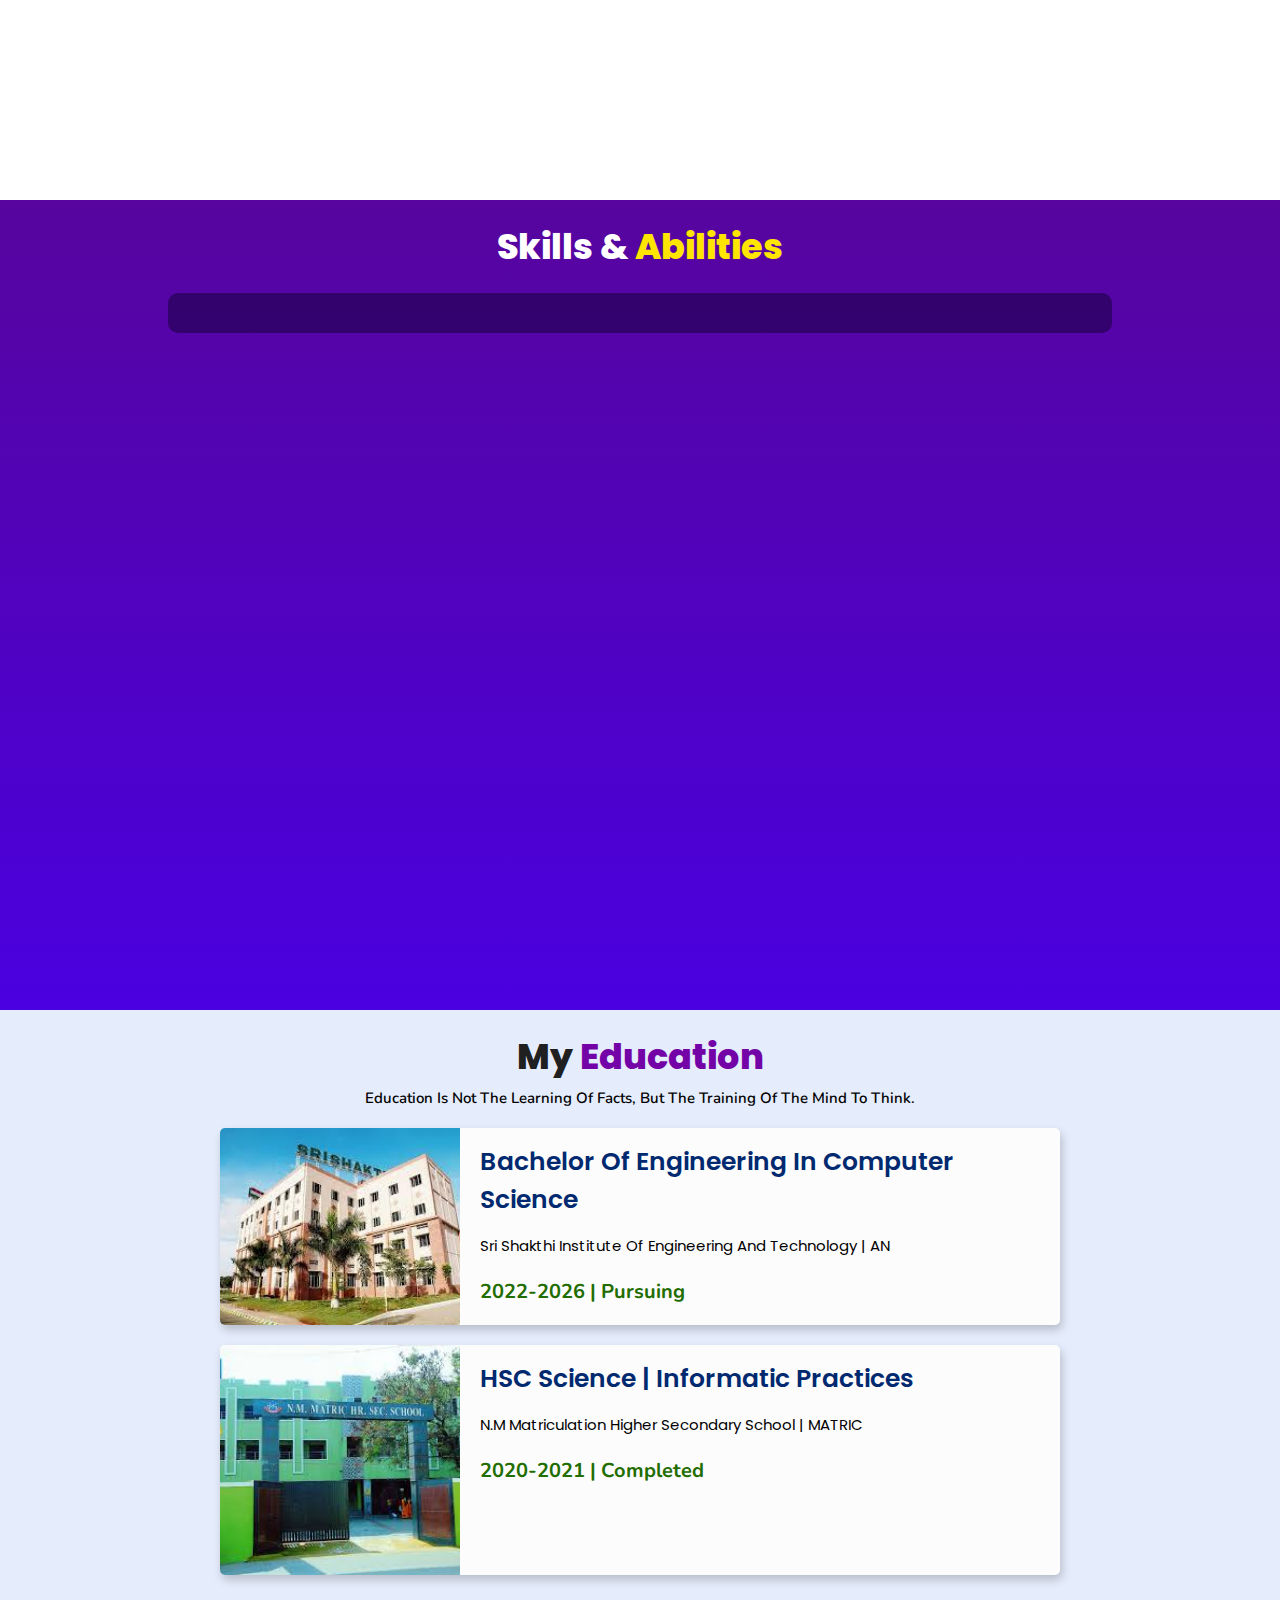
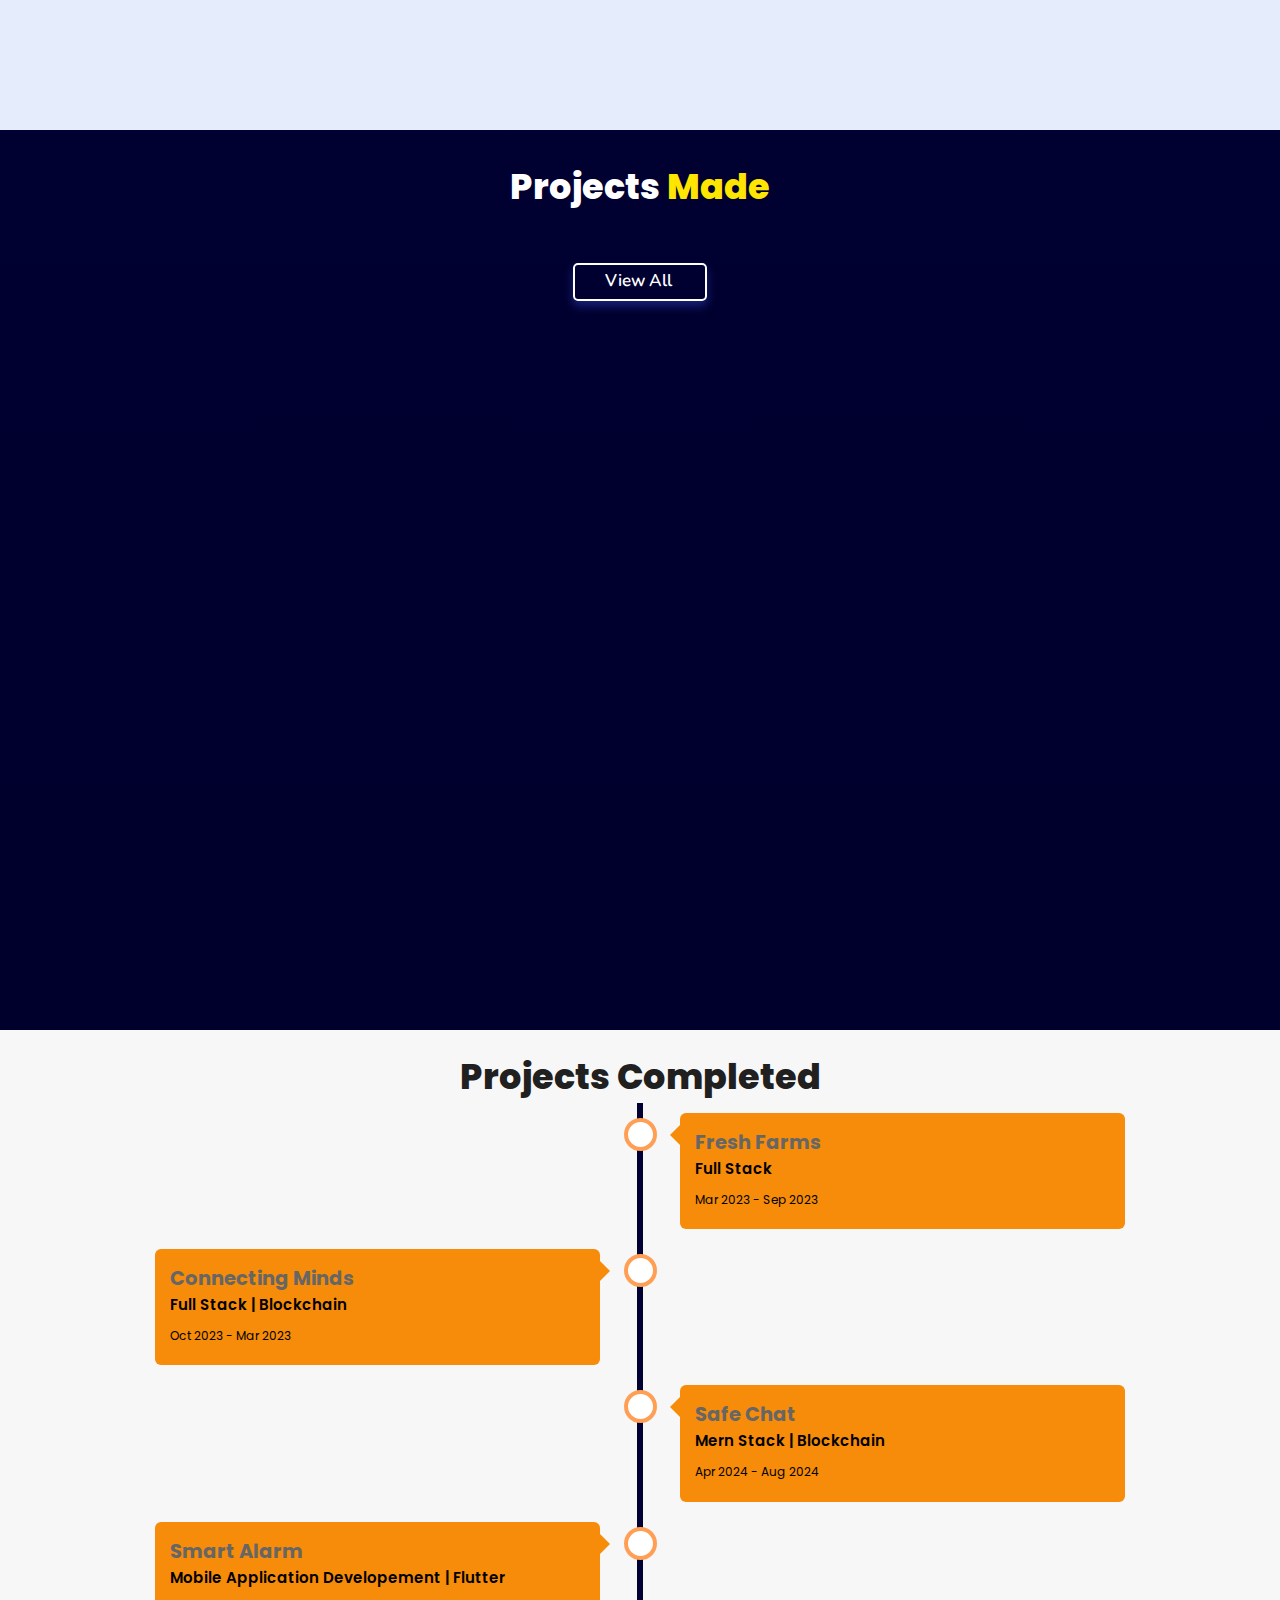
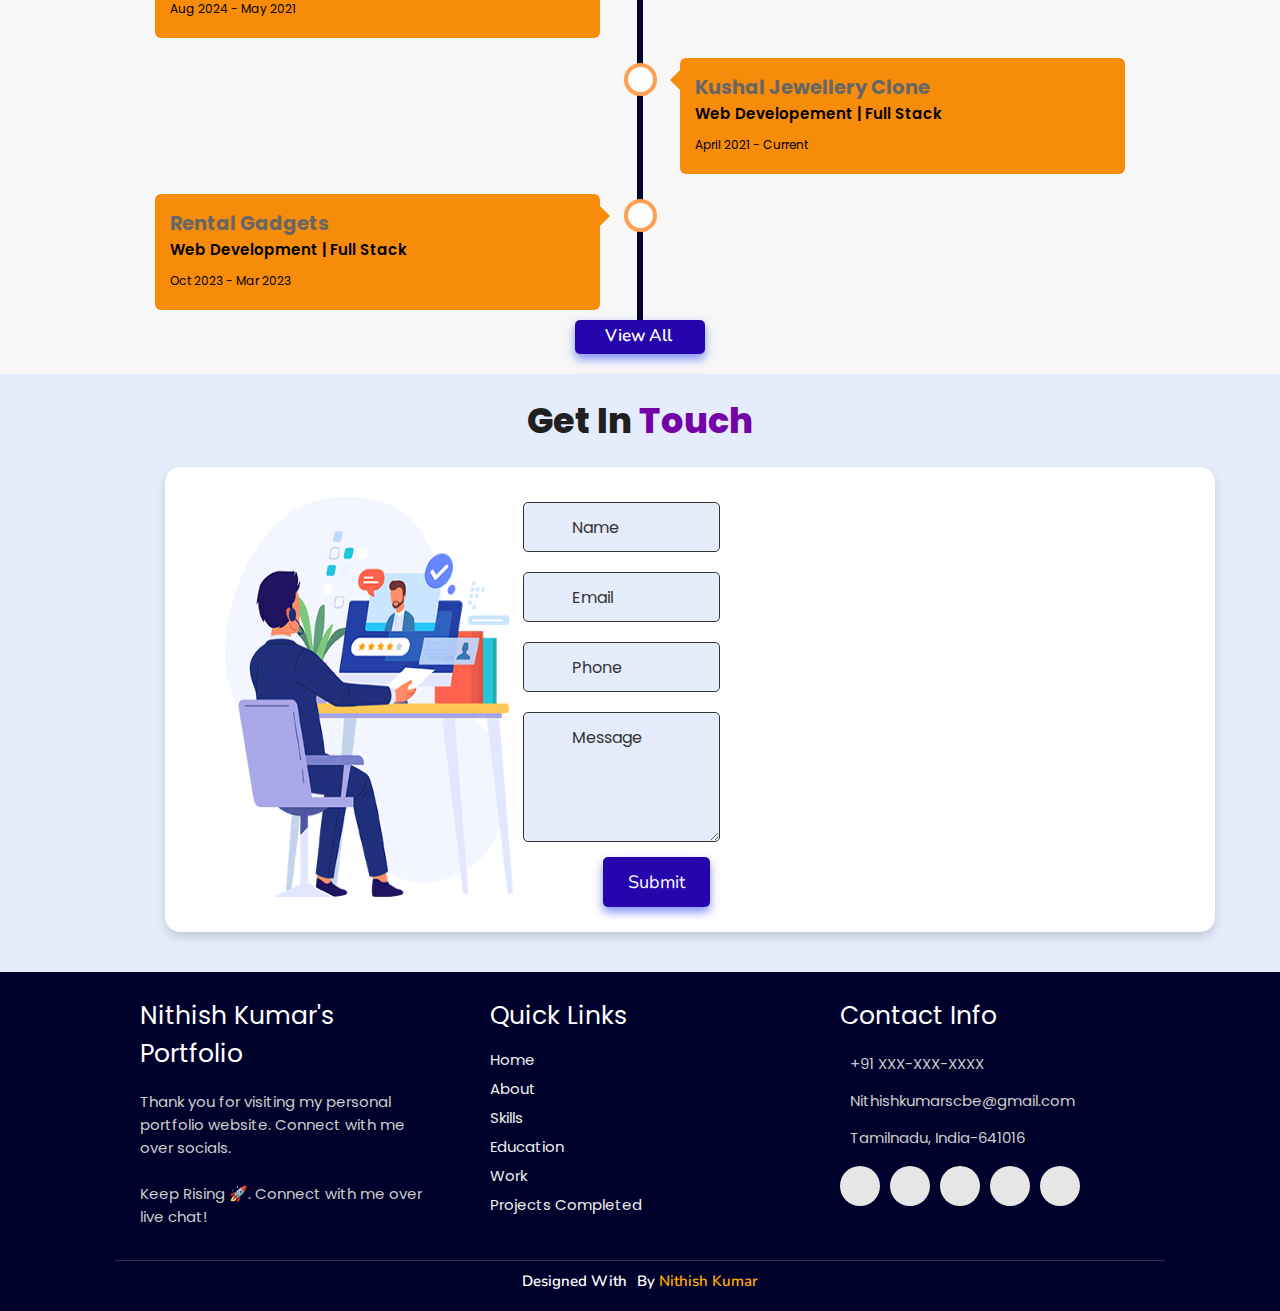
==== commit b8726797: "vbqj" ====
--- a/Portfolio-Website-main/index.html
+++ b/Portfolio-Website-main/index.html
@@ -78,7 +78,7 @@
     
     <div class="profile-container">
       <div class="image">
-        <img draggable="false" class="tilt profile-pic" src="./assets/images/profile.JPG" alt="Profile Picture">
+        <img draggable="false" class="tilt profile-pic" src="./assets/images/profile2.jpg" alt="Profile Picture">
       </div>
     
       <div class="content">
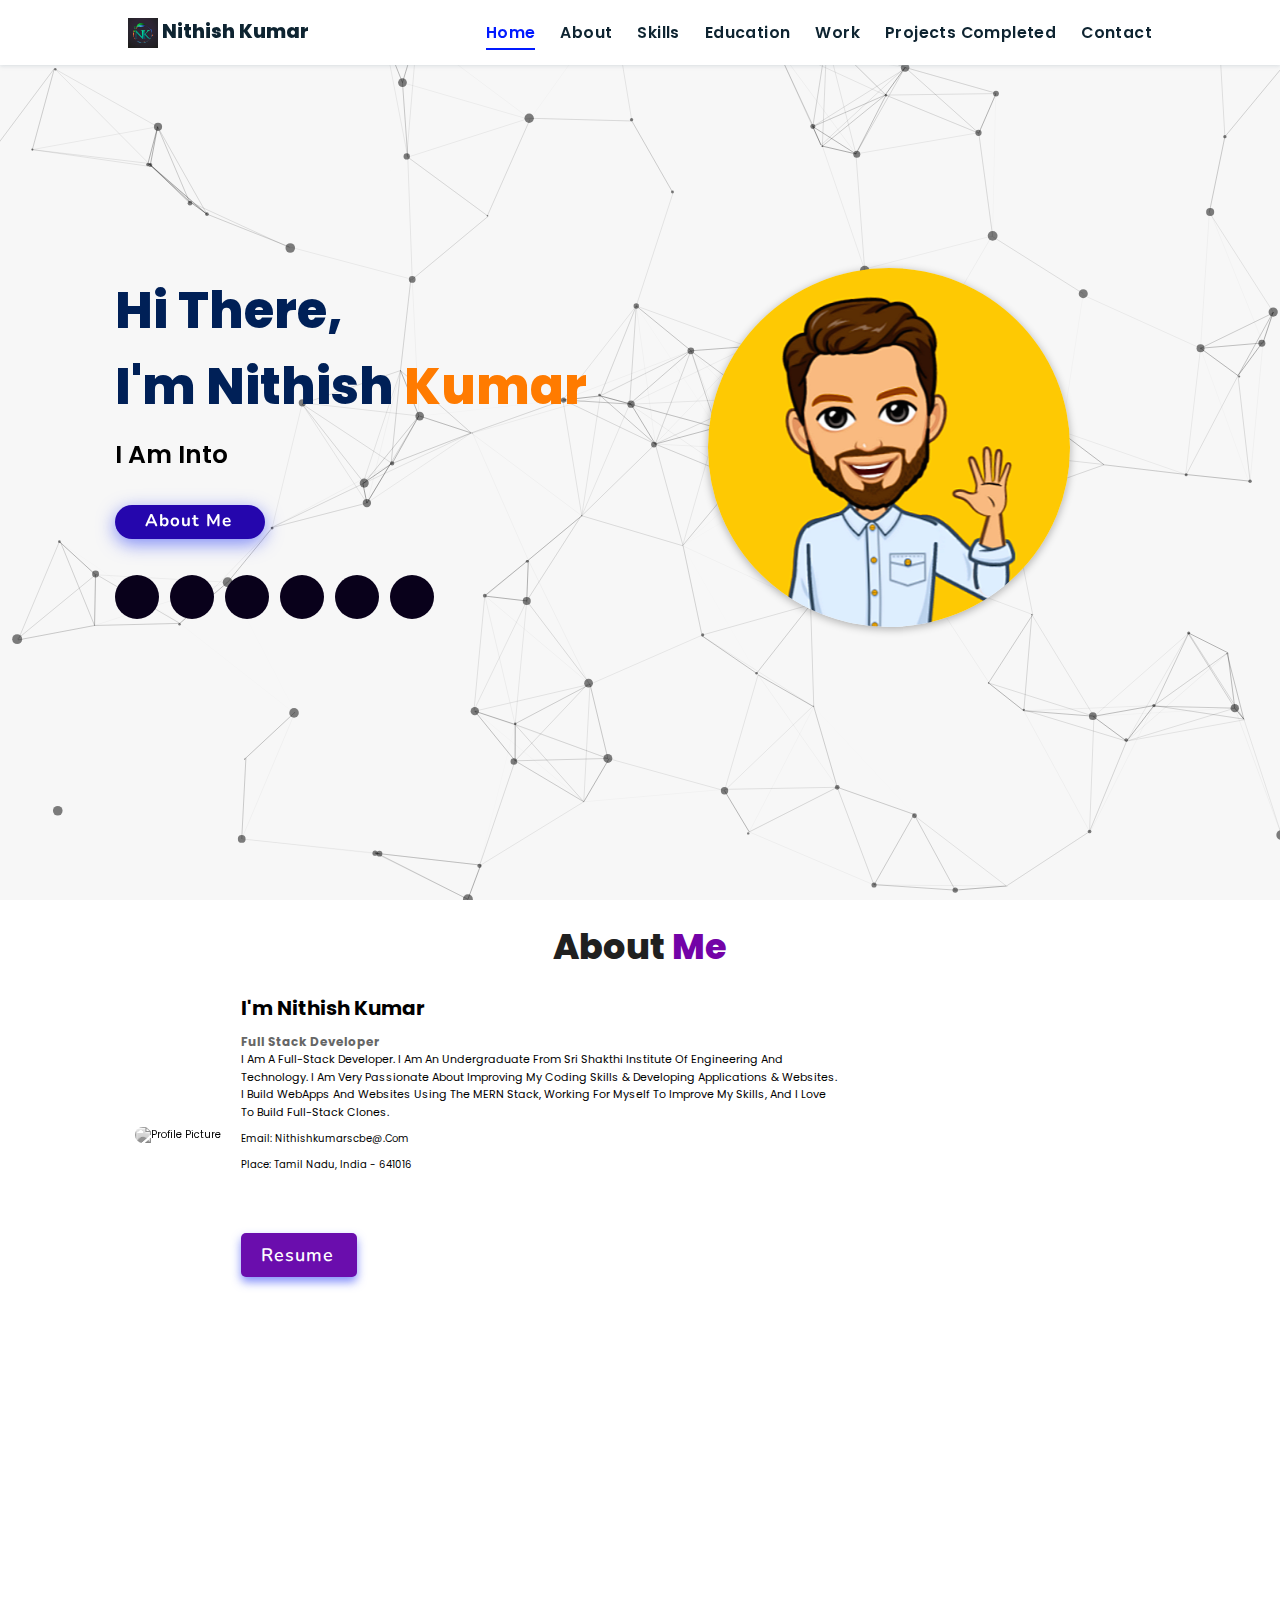
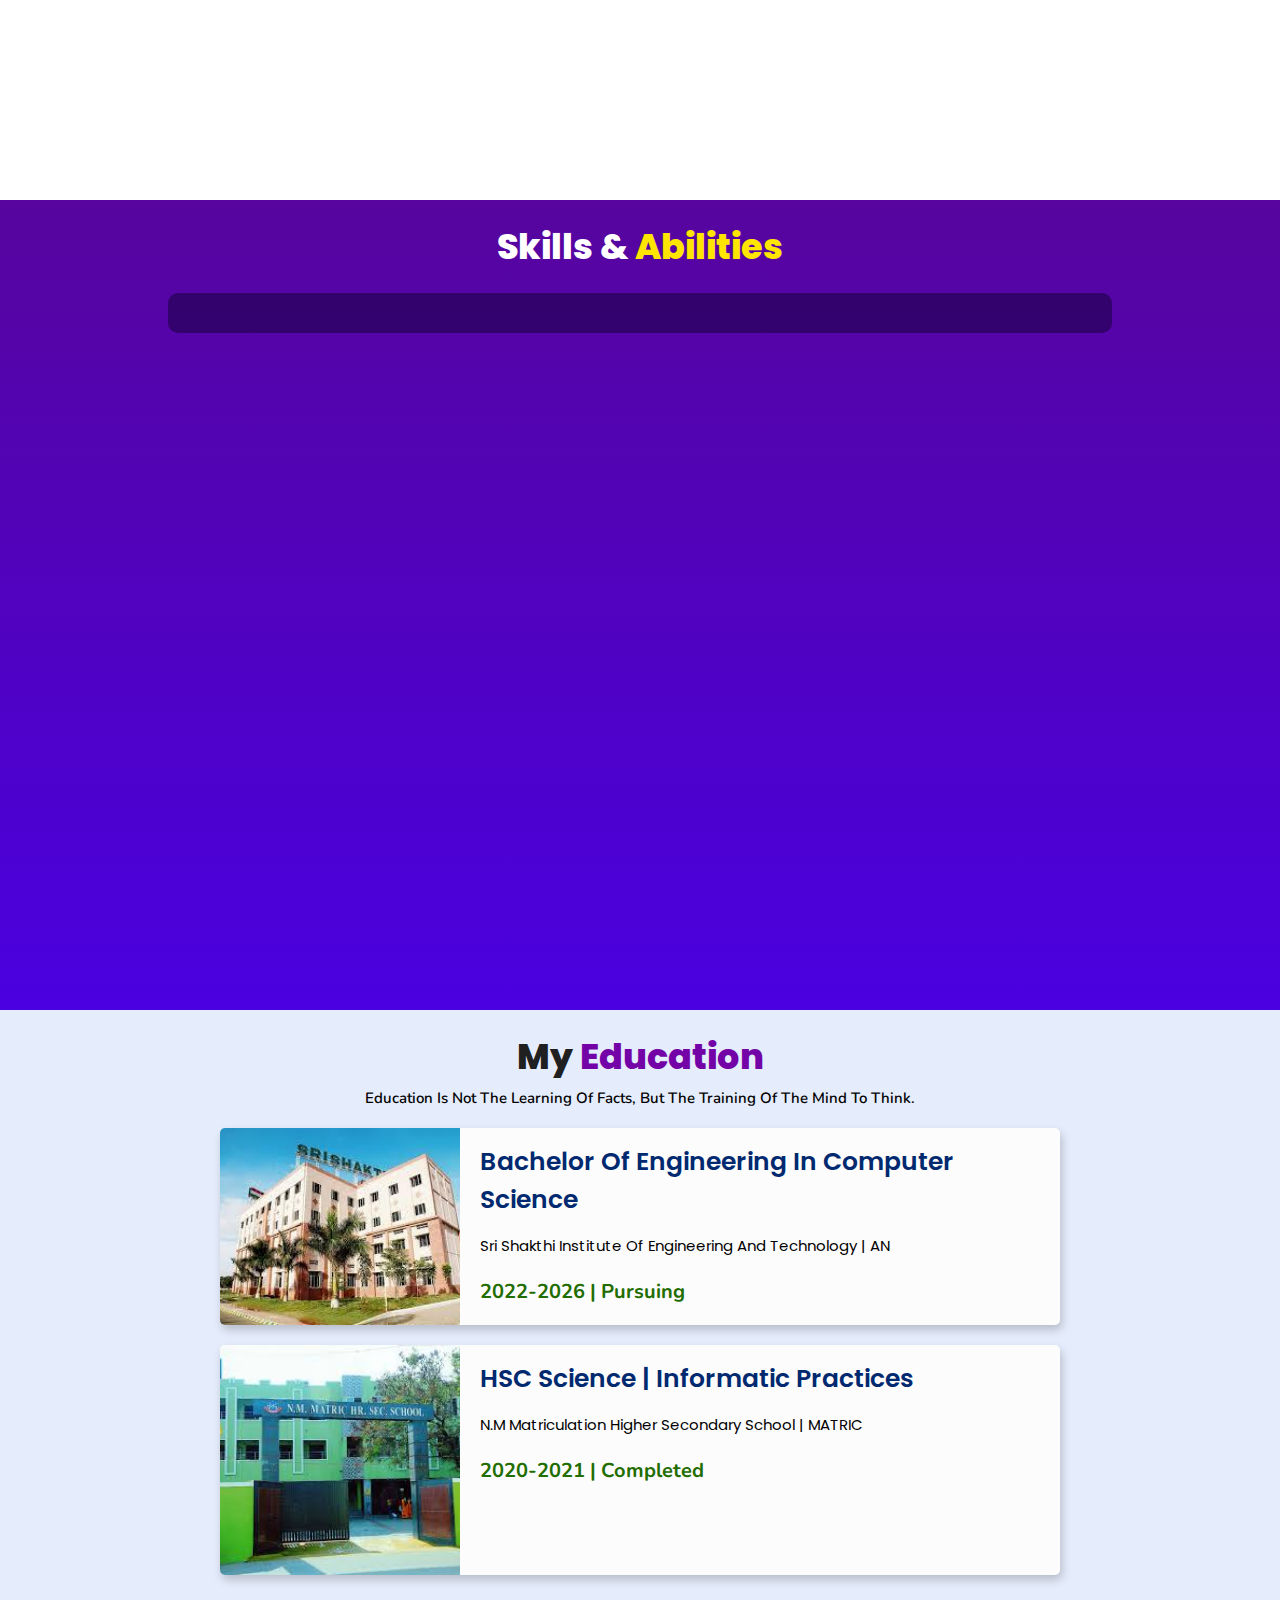
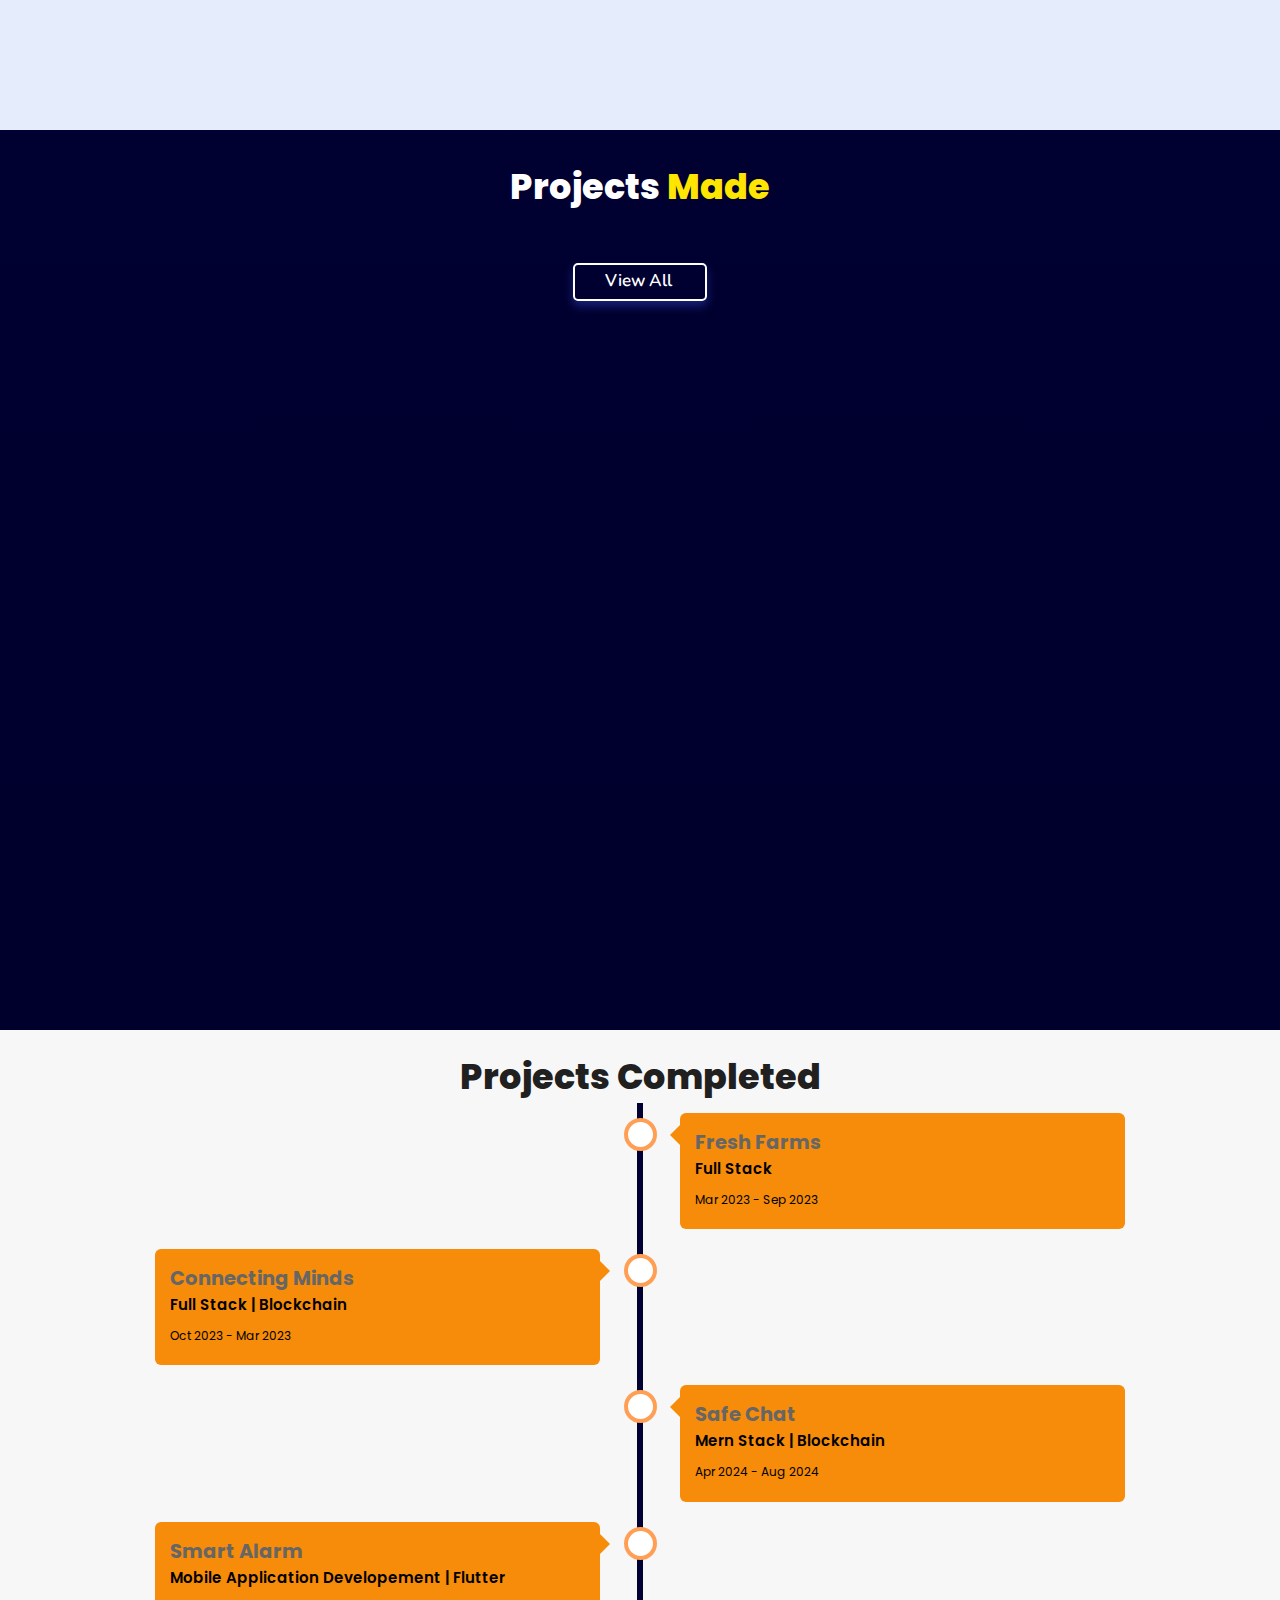
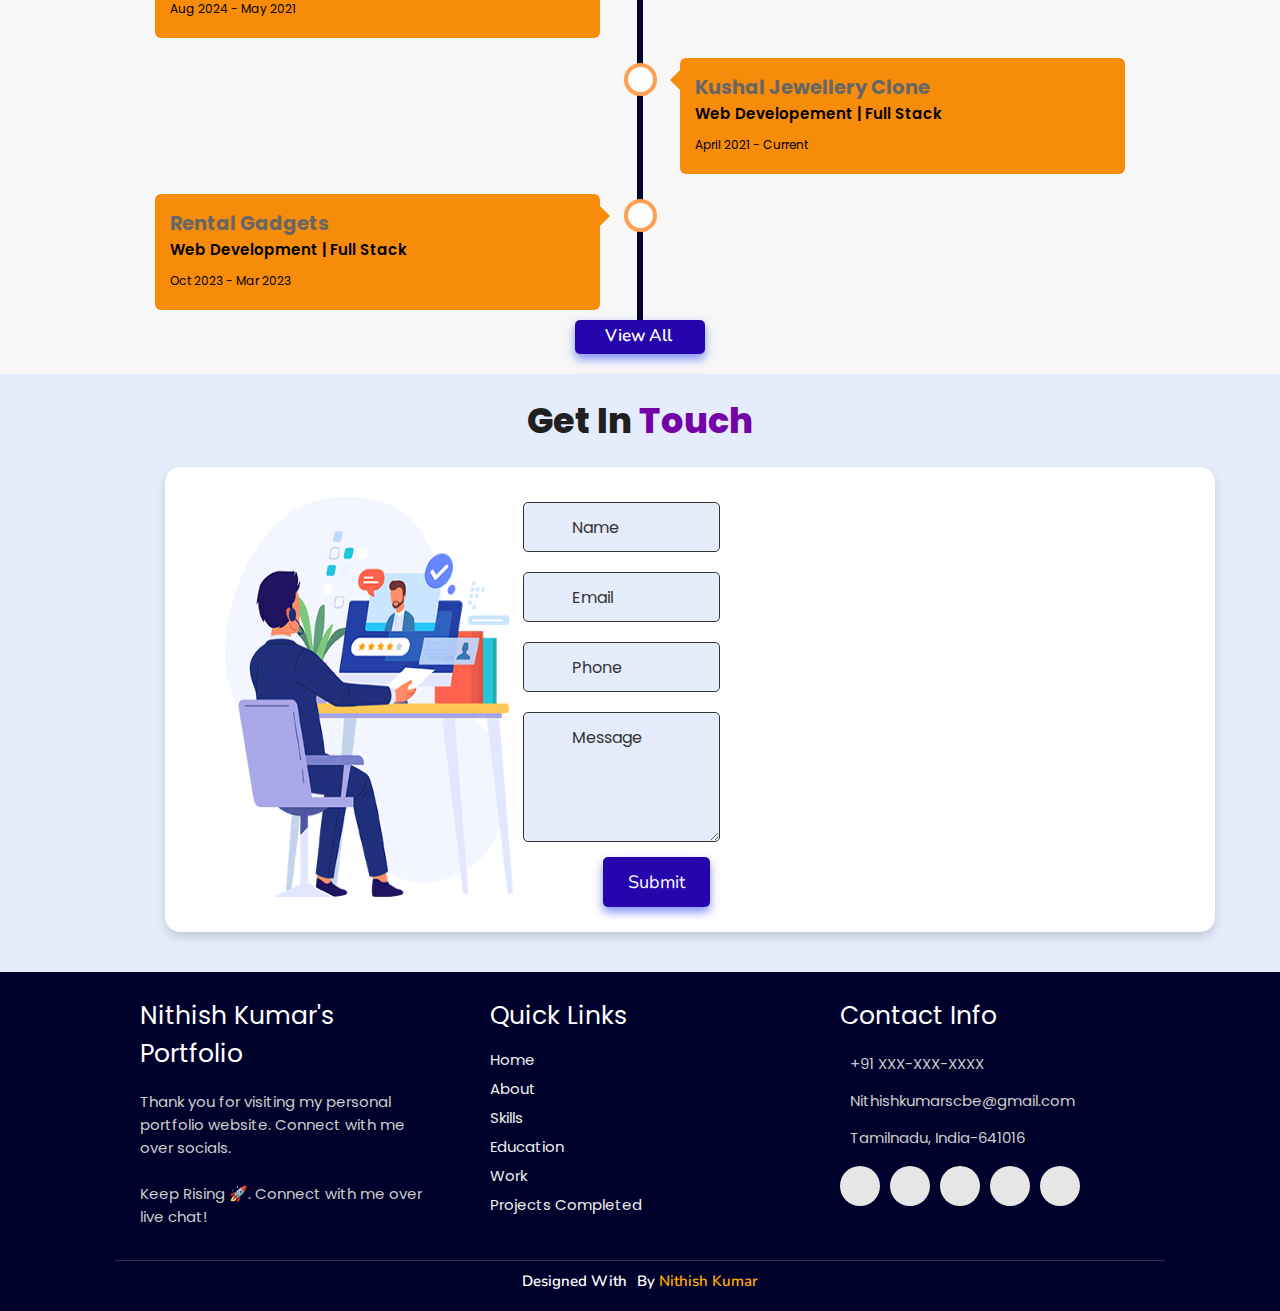
==== commit 6d7e3171: "Update index.html" ====
--- a/Portfolio-Website-main/index.html
+++ b/Portfolio-Website-main/index.html
@@ -97,7 +97,7 @@
         </div>
         
         <div class="resumebtn">
-          <a href="https://drive.google.com/file/d/1rZiXl562q7aVyk1kJ2nO85YBAq8ixTiw/view" target="_blank" class="btn">
+          <a href="https://drive.google.com/file/d/1oRxrJ4Rv9nGsFQdR3zW3YKW_K7oVwHKD/view?usp=sharing" target="_blank" class="btn">
             <span>Resume</span> <i class="fas fa-chevron-right"></i>
           </a>
         </div>
--- a/Portfolio-Website-main/assets/css/style.css
+++ b/Portfolio-Website-main/assets/css/style.css
@@ -1286,3 +1286,17 @@
 .content .resumebtn .btn:hover {
   background-color: #ddd;
 }
+.content .resumebtn .btn {
+  background-color: #6a0dad; /* Violet background color */
+  color: #fff; /* White text color */
+  font-size: 1.1rem; /* Button text size */
+  padding: 10px 20px; /* Button padding */
+  border: none;
+  border-radius: 5px;
+  text-decoration: none;
+  transition: background-color 0.3s ease;
+}
+
+.content .resumebtn .btn:hover {
+  background-color: #8a2be2; /* Lighter violet for hover effect */
+}
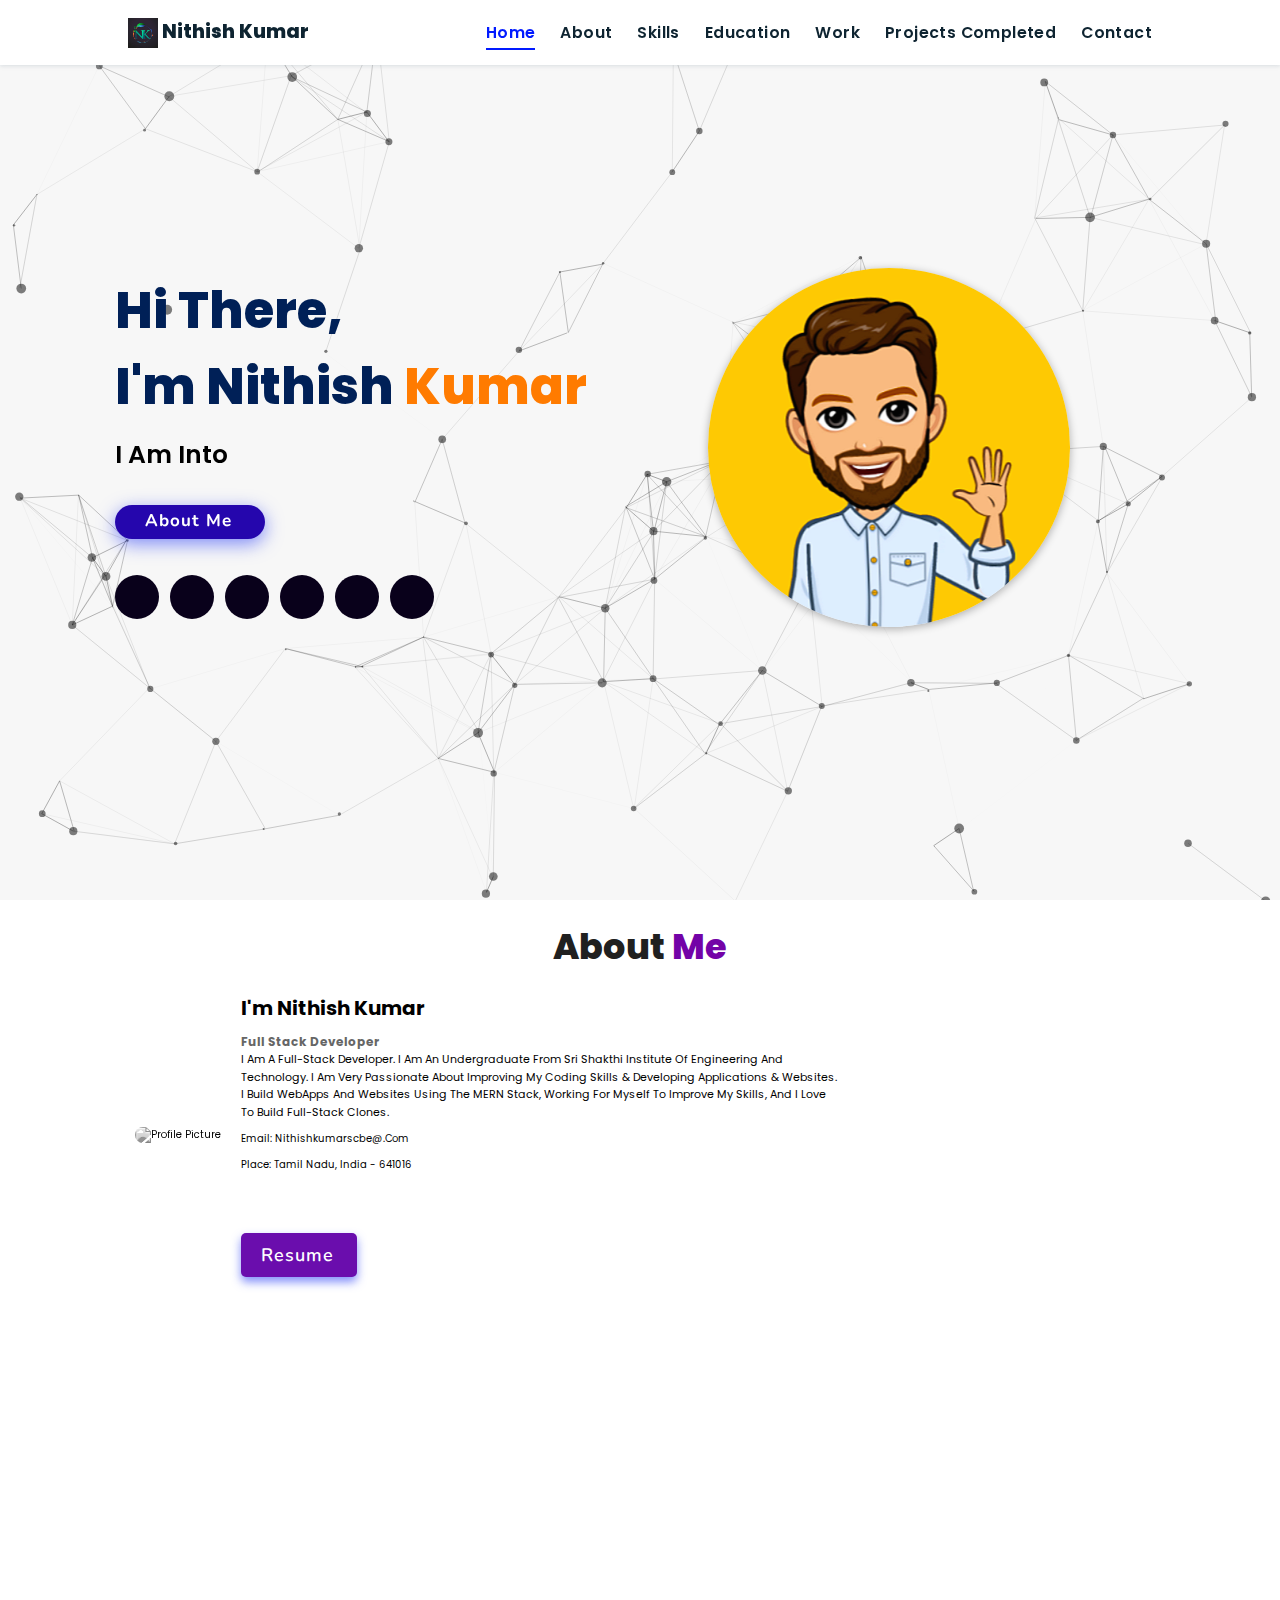
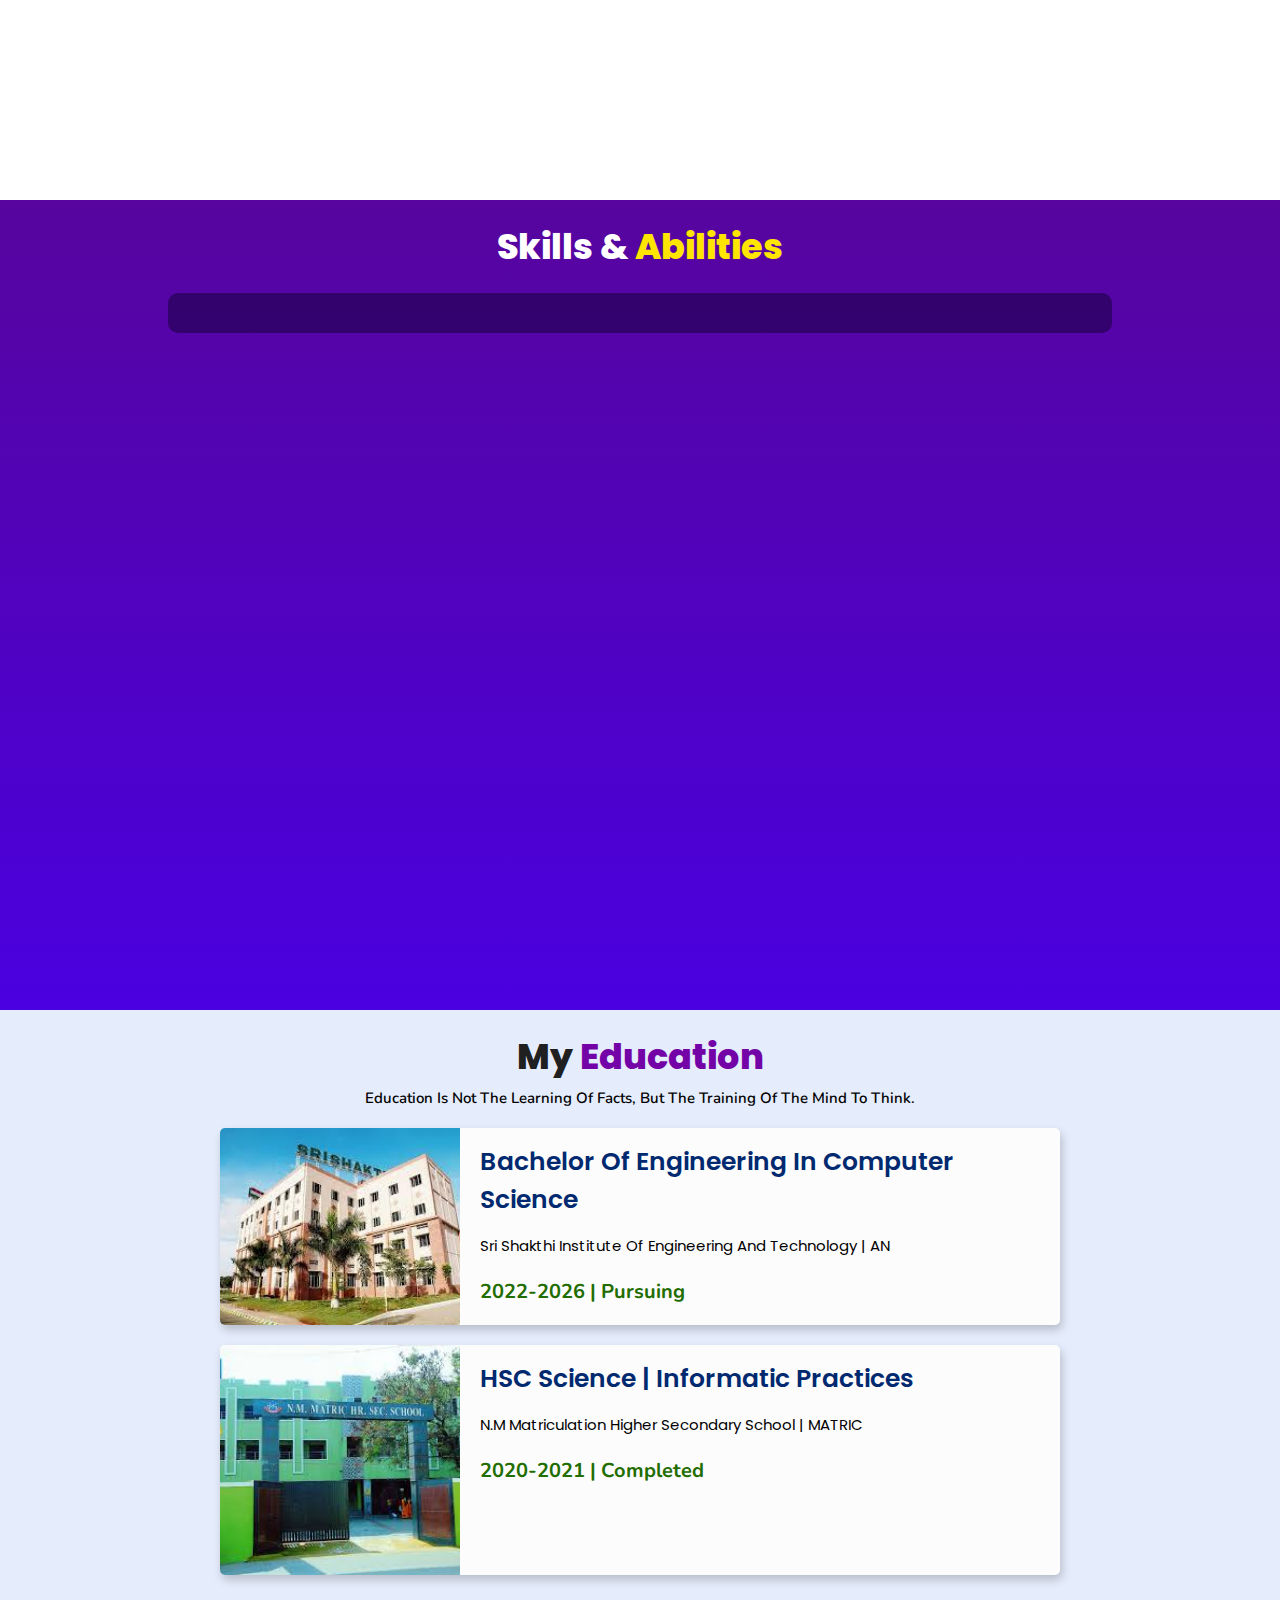
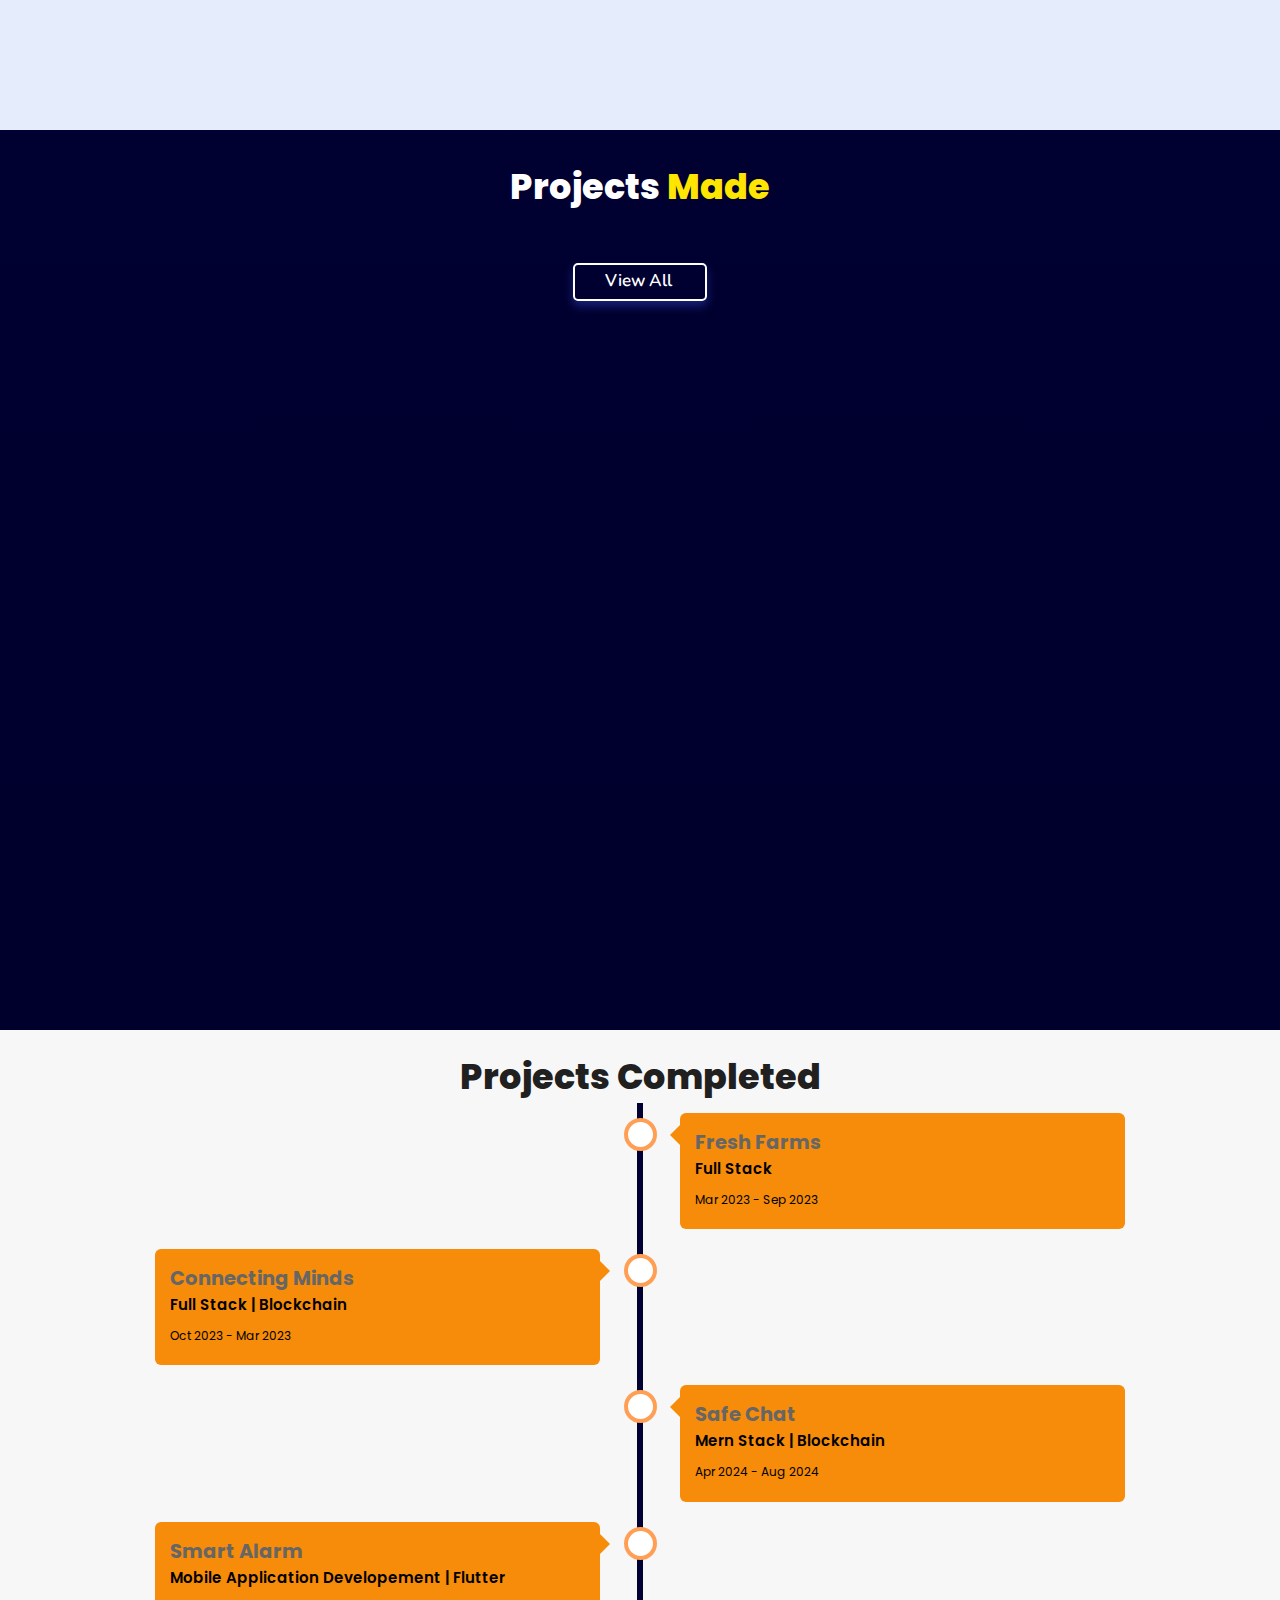
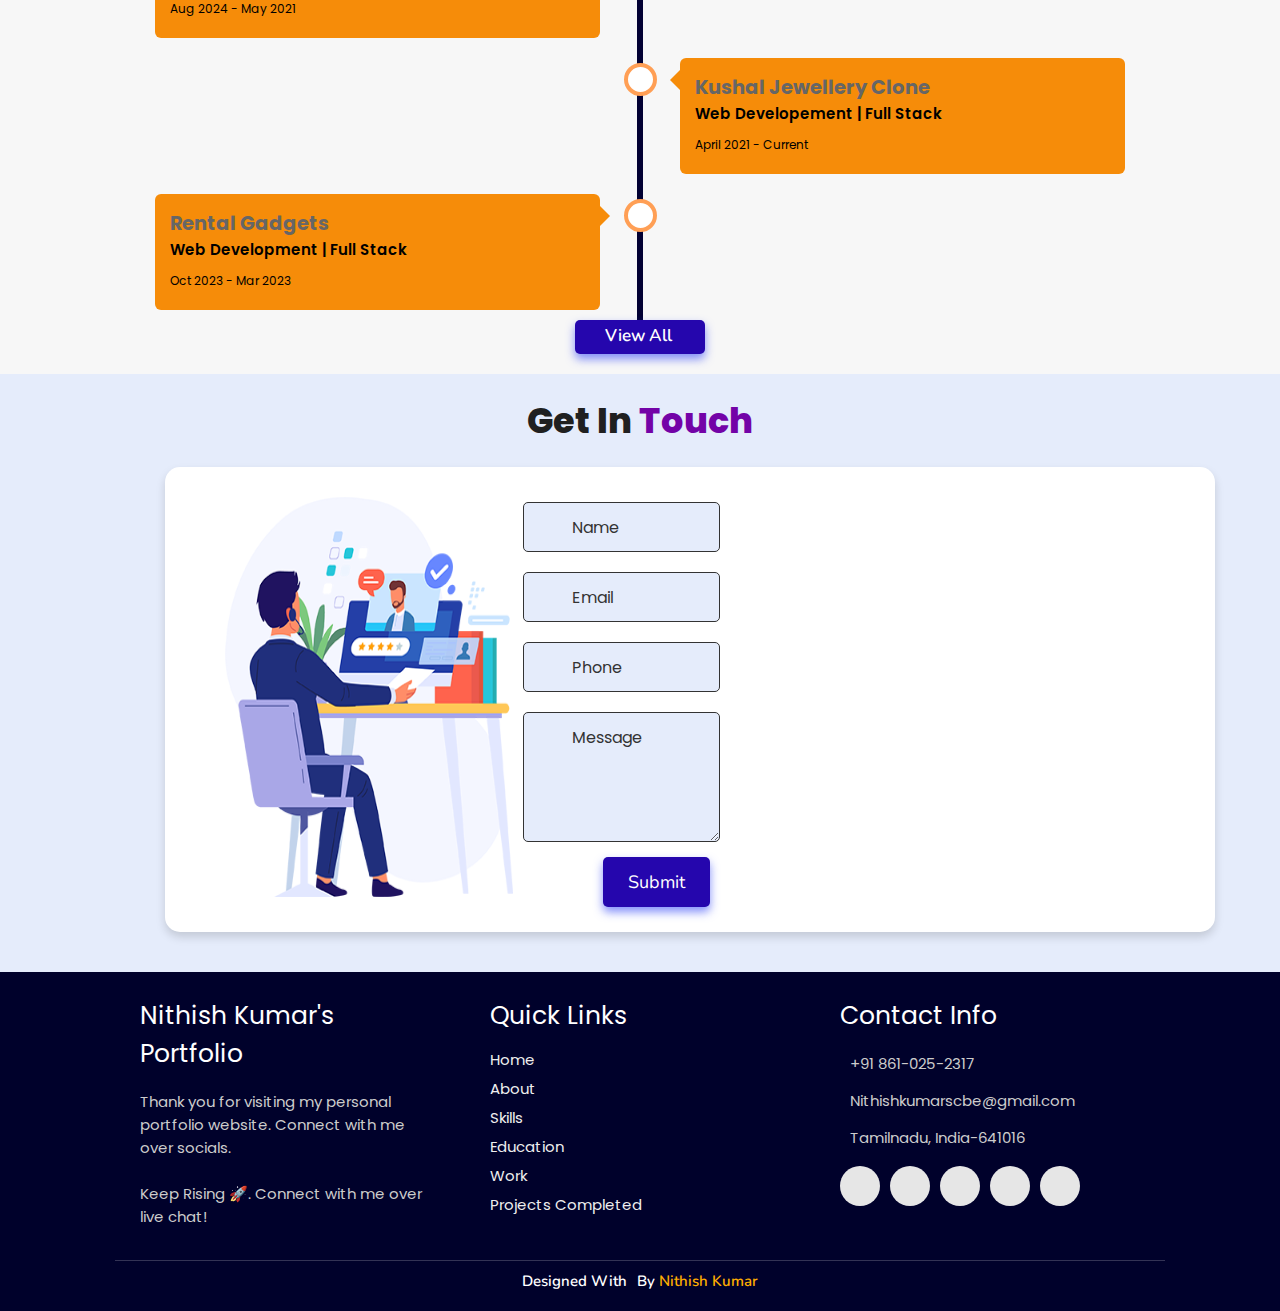
==== commit 593eef59: "Update index.html" ====
--- a/Portfolio-Website-main/index.html
+++ b/Portfolio-Website-main/index.html
@@ -336,7 +336,7 @@
 
       <div class="box">
           <h3>contact info</h3>
-          <p> <i class="fas fa-phone"></i>+91 XXX-XXX-XXXX</p>
+          <p> <i class="fas fa-phone"></i>+91 861-025-2317</p>
           <p> <i class="fas fa-envelope"></i>Nithishkumarscbe@gmail.com</p>
           <p> <i class="fas fa-map-marked-alt"></i>Tamilnadu, India-641016</p>
           <div class="share">
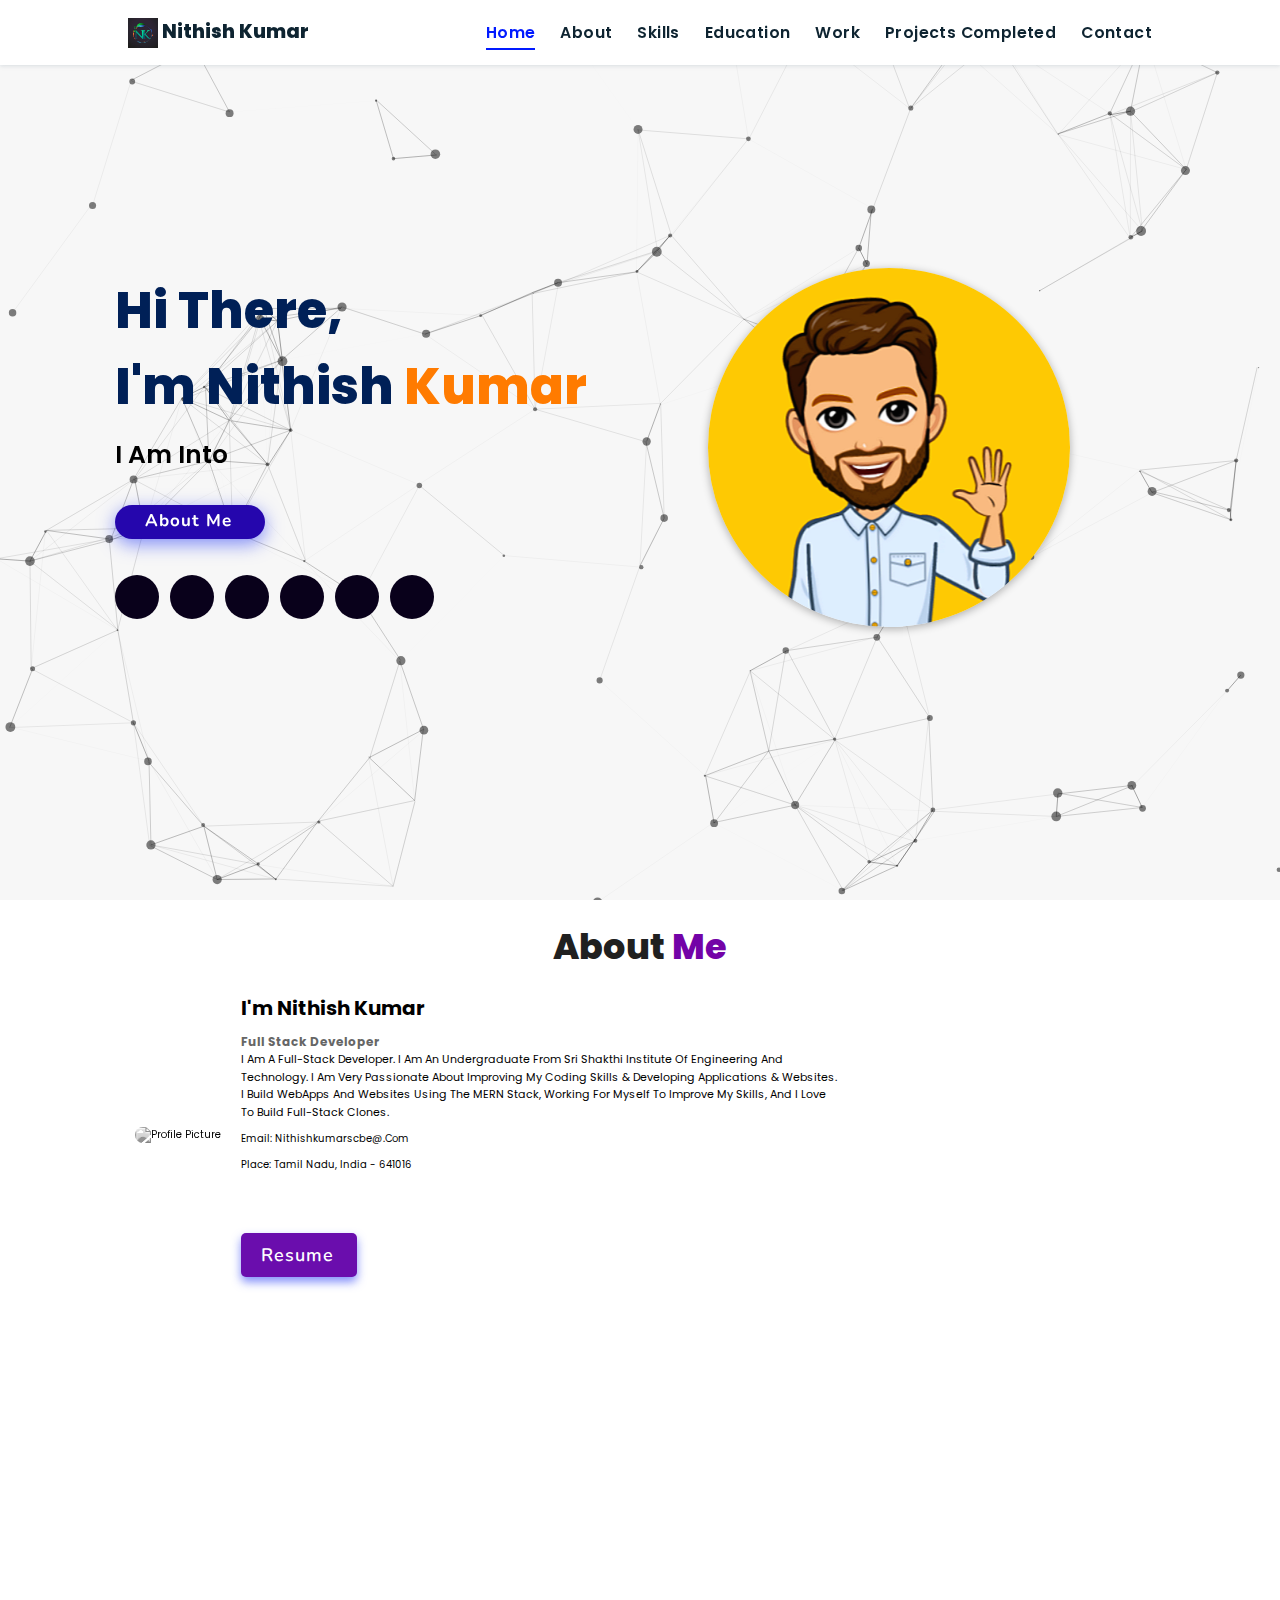
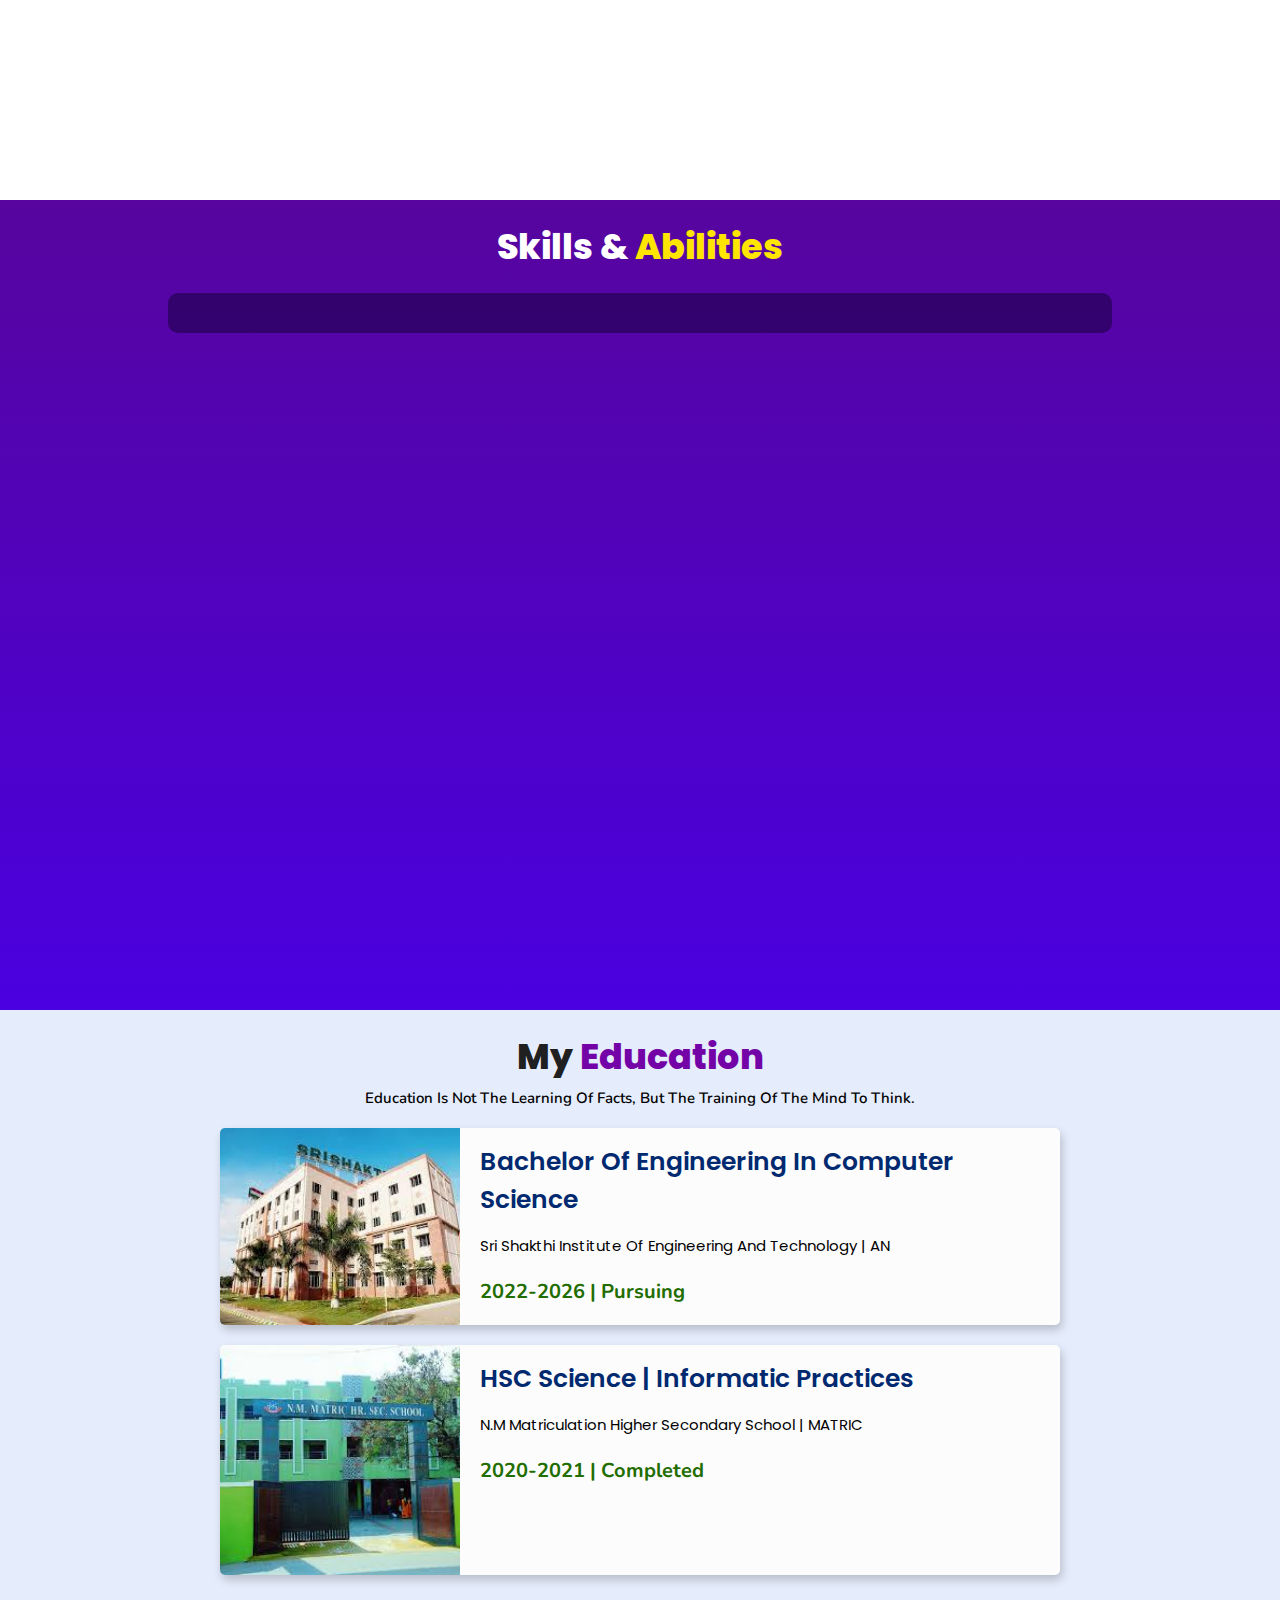
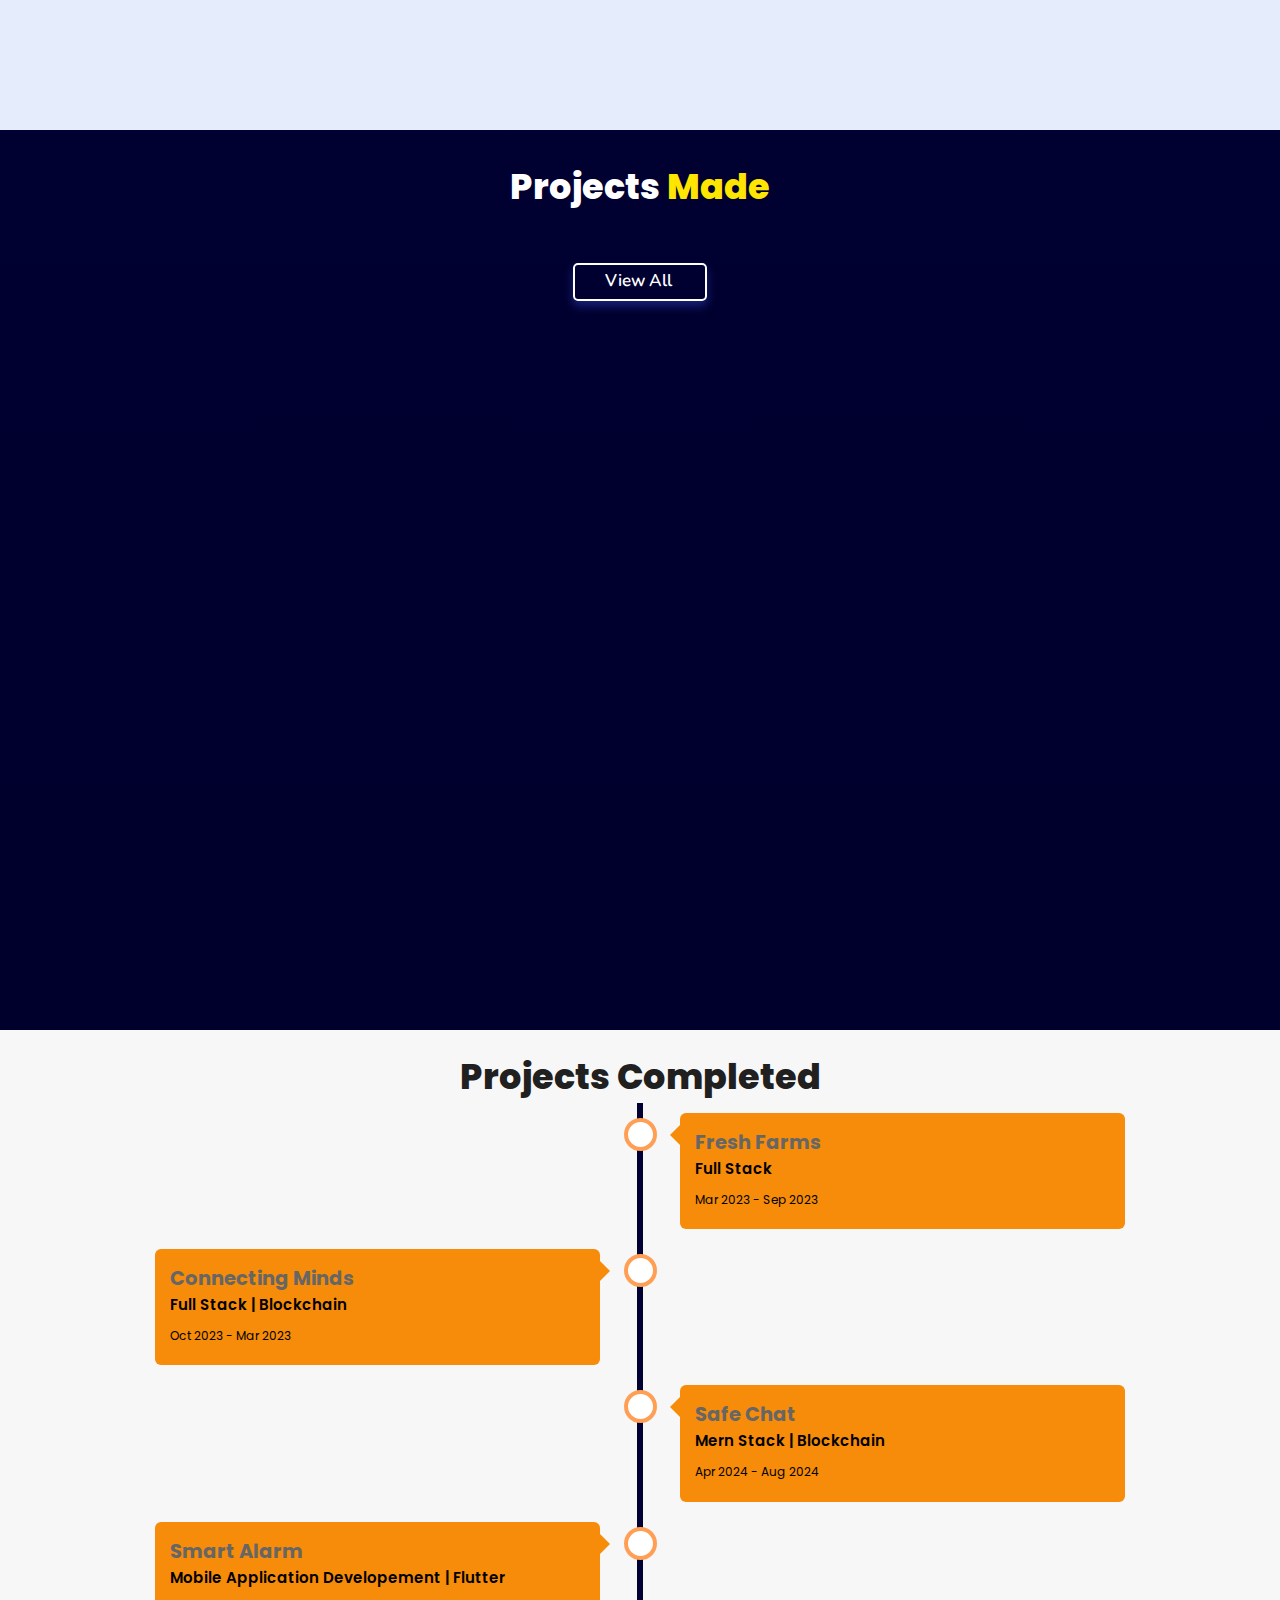
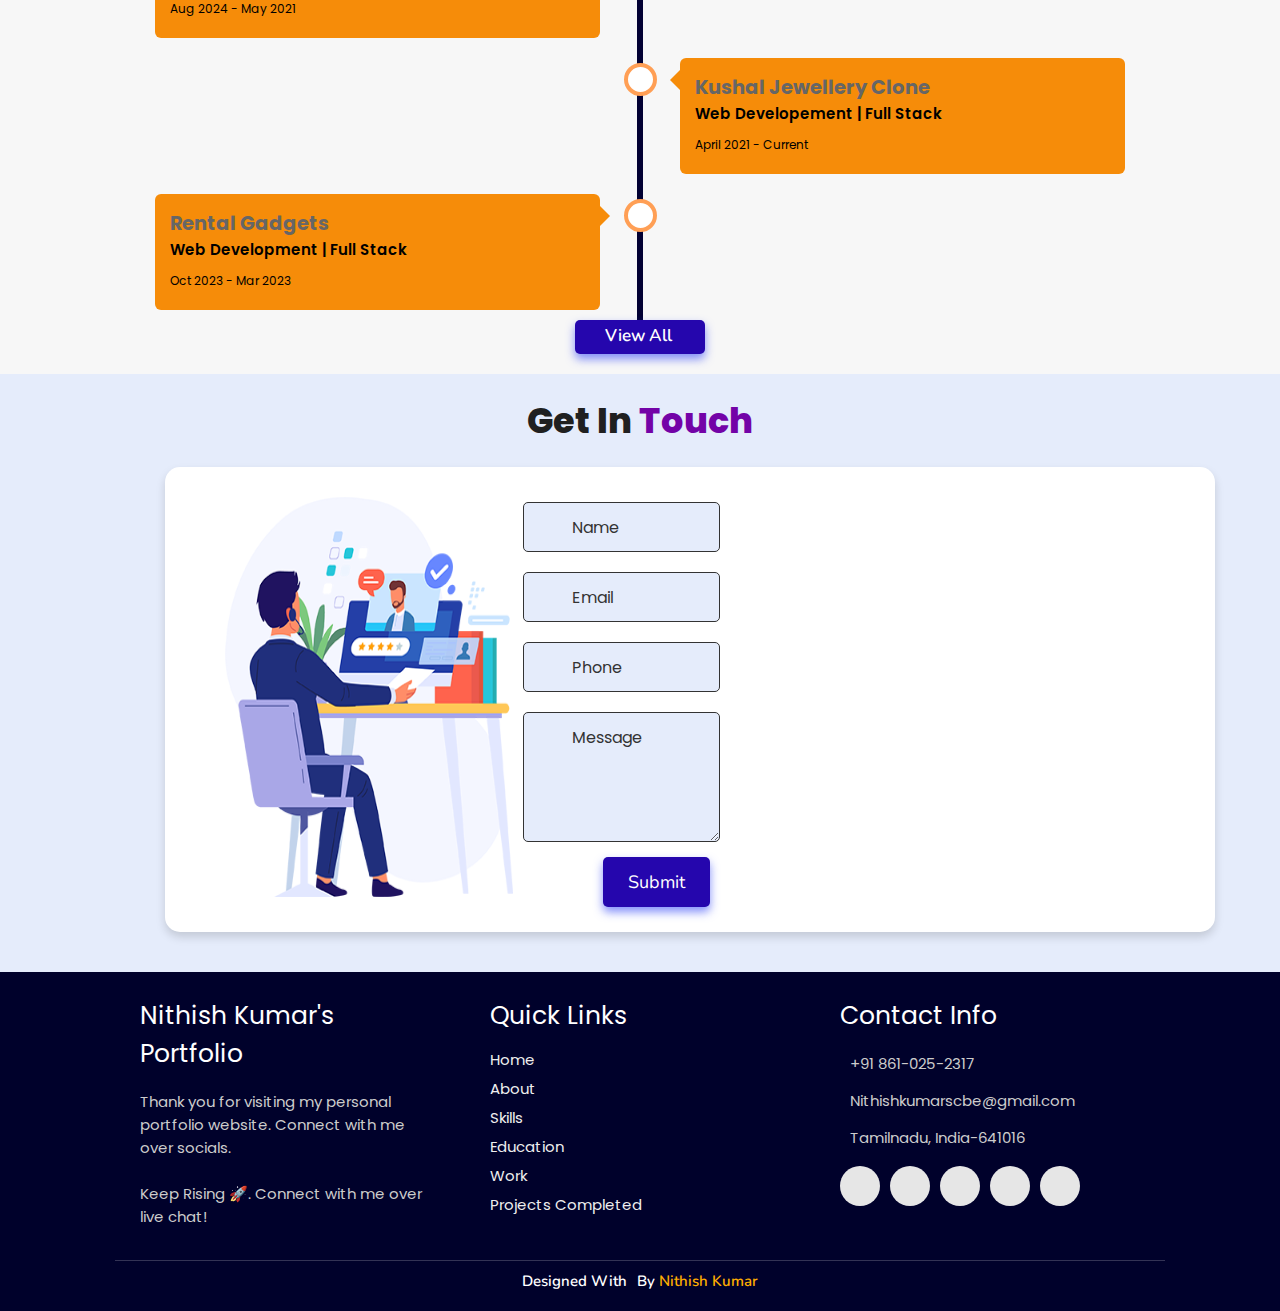
==== commit 5695642c: "Update index.html" ====
--- a/Portfolio-Website-main/index.html
+++ b/Portfolio-Website-main/index.html
@@ -4,8 +4,8 @@
     <meta charset="UTF-8">
     <meta http-equiv="X-UA-Compatible" content="IE=edge">
     <meta name="viewport" content="width=device-width, initial-scale=1.0">
-    <meta name="keywords" content="jigar sable, portfolio, jigar, full stack dev, personal portfolio lifecodes, portfolio design, portfolio website, personal portfolio" />
-    <meta name="description" content="Welcome to Jigar's Portfolio. Full-Stack Web Developer and Android App Developer" />
+    <meta name="keywords" content="Nithish kumar, portfolio, Nithish, full stack dev, personal portfolio lifecodes, portfolio design, portfolio website, personal portfolio" />
+    <meta name="description" content="Welcome to Nithish kumar's Portfolio. Full-Stack Web Developer and Android App Developer" />
     <!-- Custom CSS -->
     <link rel="stylesheet" href="./assets/css/style.css">
     <!-- Font Awesome -->
